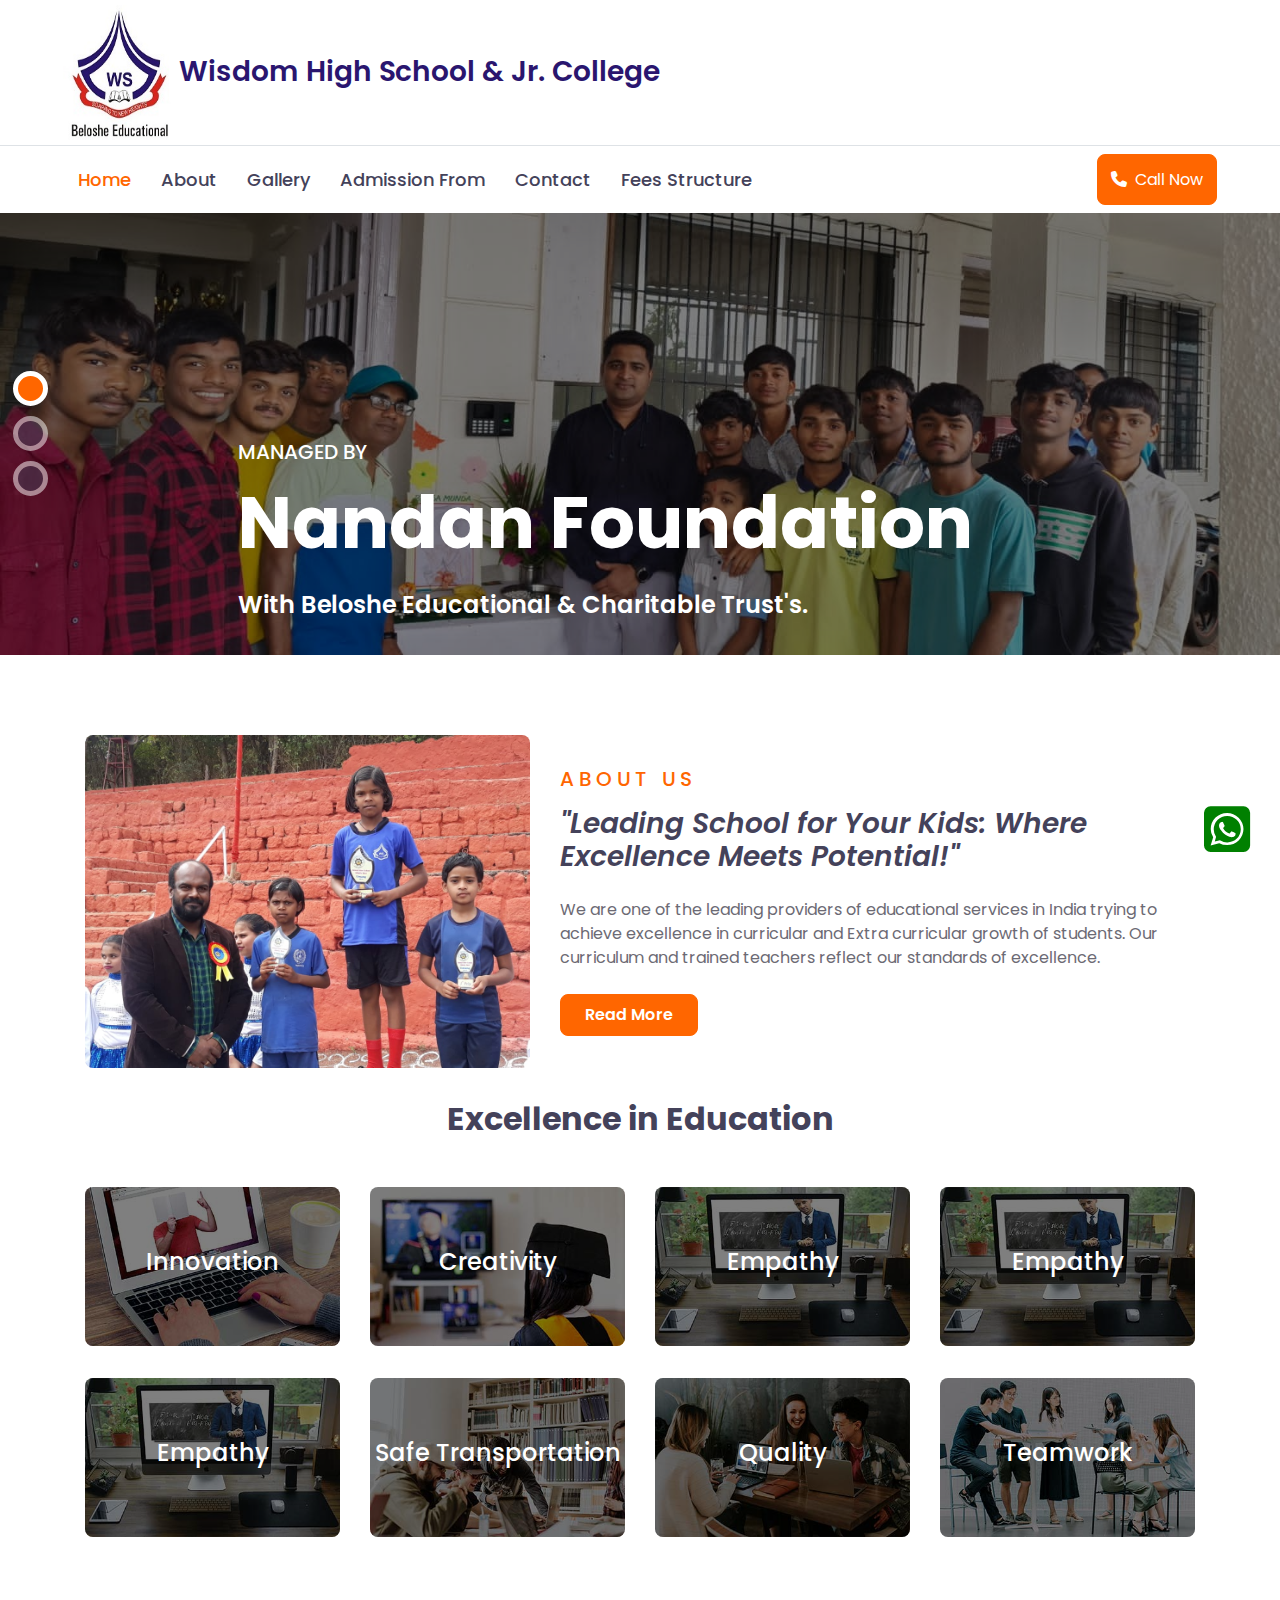
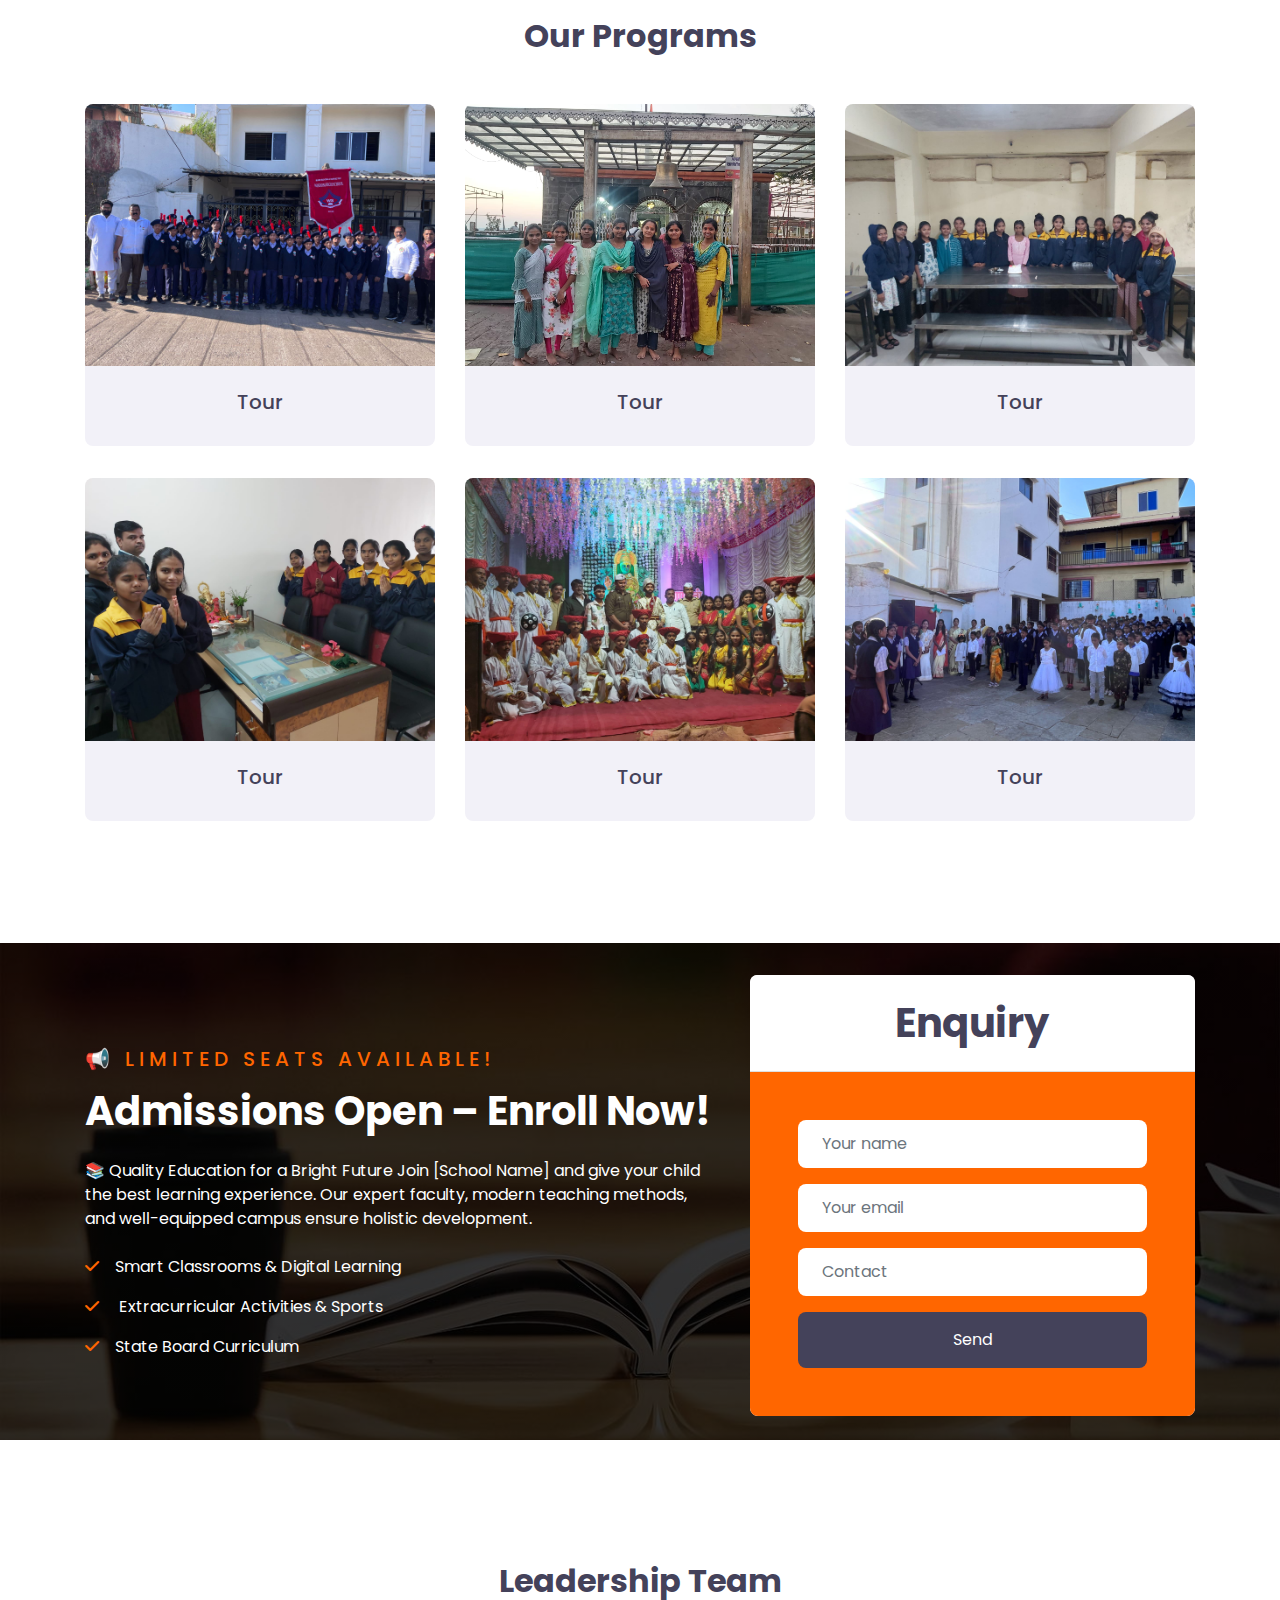
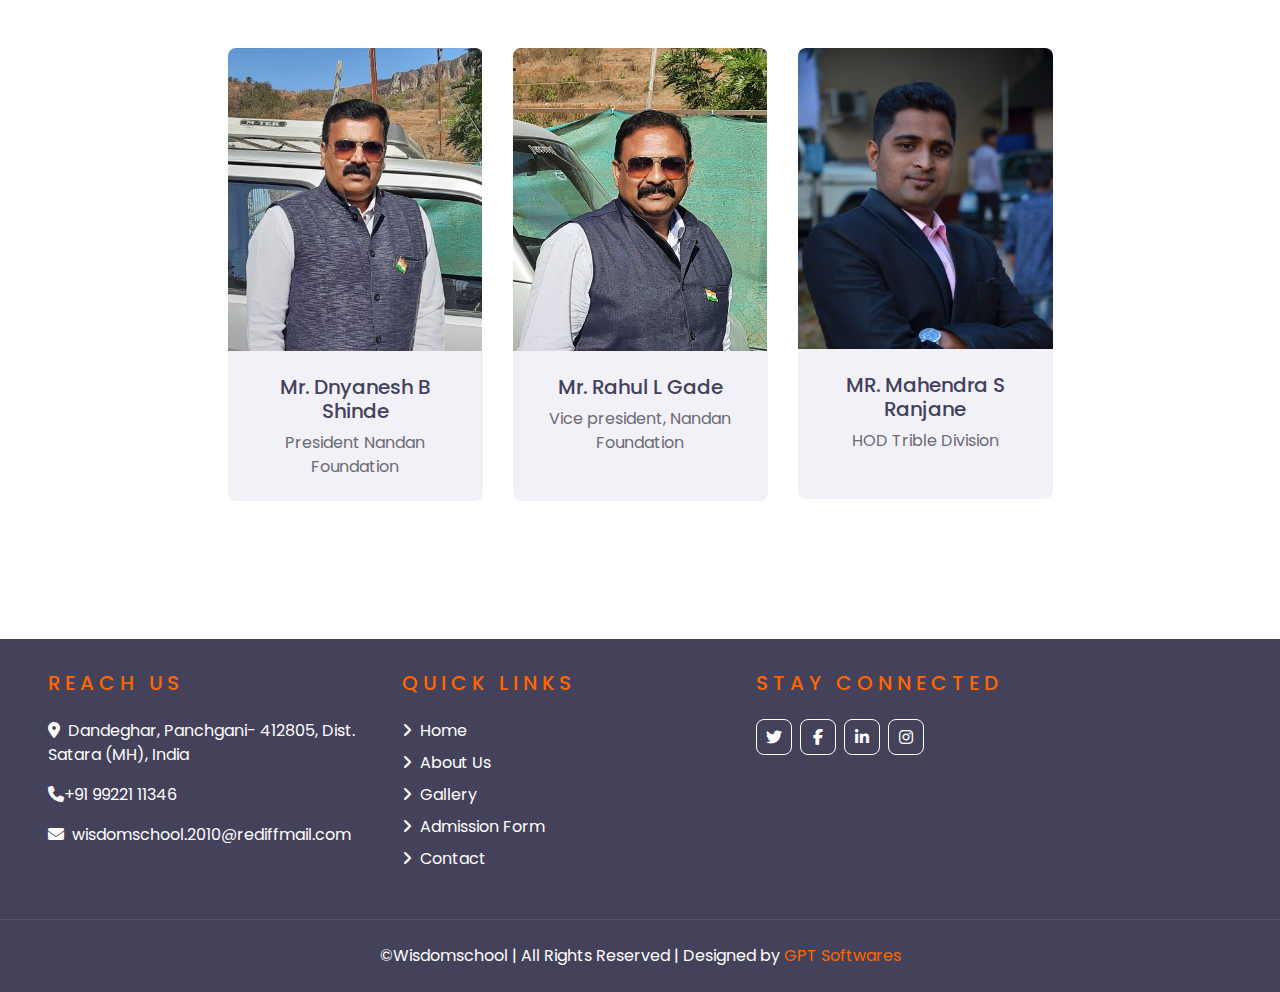
==== index.html @ 5eb746d6 "fees page added" ====
<!DOCTYPE html>
<html lang="en">
  <head>
    <meta charset="utf-8" />
    <title>Wisdom Highschool & junior College</title>
    <meta content="width=device-width, initial-scale=1.0" name="viewport" />

    <!-- Favicon -->
    <link href="img/favicon.ico" rel="icon" />

    <!-- Google Web Fonts -->
    <link rel="preconnect" href="https://fonts.gstatic.com" />
    <link
      href="https://fonts.googleapis.com/css2?family=Poppins:wght@400;500;600;700&display=swap"
      rel="stylesheet"
    />

    <!-- Font Awesome -->
    <link
      href="https://cdnjs.cloudflare.com/ajax/libs/font-awesome/5.10.0/css/all.min.css"
      rel="stylesheet"
    />

    <!-- font awesome icons -->

    <link
      rel="stylesheet"
      href="https://cdn.jsdelivr.net/npm/bootstrap-icons/font/bootstrap-icons.css"
    />

    <!-- Libraries Stylesheet -->
    <link href="lib/owlcarousel/assets/owl.carousel.min.css" rel="stylesheet" />

    <!-- Customized Bootstrap Stylesheet -->
    <link href="css/style.css" rel="stylesheet" />
    <style>
      @media (max-width: 800px) {
        .mob-logo-span {
          display: none !important;
        }
      }
      .desktop-logo-span {
        display: inline-block;
      }

      .desktop-logo-span .mob-logo-span {
        position: relative;
        top: 6px;
      }

      .logo-img {
        height: 135px;
      }

      @media (max-width: 600px) {
        .logo-img {
          height: 110px;
        }
      }
    </style>
  </head>

  <body>
    <!-- Topbar Start -->
    <div class="container-fluid d-none d-lg-block">
      <div class="row align-items-center px-xl-5">
        <div class="col-lg-3">
          <a
            href=""
            class="navbar-brand font-weight-bold text-secondary logo"
            style="font-size: 30px"
          >
            <img
              src="img/img/0.jpg"
              class="img-responsive logo-img"
              style="padding: 0px 7px 2px -9px; width: 100%; max-width: 110px"
            />
            <h3 style="color: #2a166f" class="desktop-logo-span">
              Wisdom High School & Jr. College
            </h3>
          </a>
        </div>
      </div>
    </div>
    <!-- Topbar End -->

    <!-- Navbar Start -->
    <div class="container-fluid">
      <div class="row border-top px-xl-5">
        <div class="col-lg-9">
          <nav
            class="navbar navbar-expand-lg bg-light navbar-light py-3 py-lg-0 px-0"
          >
            <a href="#" class="text-decoration-none d-block d-lg-none">
              <img src="img/img/0.jpg" alt="logo" class="logo-img" />
              <h3
                style="color: #2a166f; display: inline-block"
                class="mob-logo-span"
              >
                Wisdom High School & Jr. College
              </h3>
            </a>

            <button
              type="button"
              class="navbar-toggler"
              data-toggle="collapse"
              data-target="#navbarCollapse"
            >
              <span class="navbar-toggler-icon"></span>
            </button>
            <div
              class="collapse navbar-collapse justify-content-between"
              id="navbarCollapse"
            >
              <div class="navbar-nav py-0">
                <a href="index.html" class="nav-item nav-link active">Home</a>
                <a href="about.html" class="nav-item nav-link">About</a>
                <a href="gallery.html" class="nav-item nav-link">Gallery</a>
                <a href="#" class="nav-item nav-link">Admission From</a>

                <!-- <a href="#Testimonial" class="nav-item nav-link">Testimonial</a> -->

                <a href="contact.html" class="nav-item nav-link">Contact</a>
                <a href="fees.html" class="nav-item nav-link">Fees Structure</a>
              </div>
              <a
                style="padding: 0.8rem !important"
                class="btn btn-primary py-2 px-4 ml-auto d-none d-lg-block"
                href="tel:+919922111346"
              >
                <i class="fa fa-phone mr-2"></i>Call Now
              </a>
            </div>
          </nav>
        </div>
      </div>
    </div>
    <!-- Navbar End -->

    <!-- Carousel Start -->
    <div class="container-fluid p-0 pb-5 mb-5">
      <div
        id="header-carousel"
        class="carousel slide carousel-fade"
        data-ride="carousel"
      >
        <ol class="carousel-indicators">
          <li
            data-target="#header-carousel"
            data-slide-to="0"
            class="active"
          ></li>
          <li data-target="#header-carousel" data-slide-to="1"></li>
          <li data-target="#header-carousel" data-slide-to="2"></li>
        </ol>
        <div class="carousel-inner">
          <div class="carousel-item active" style="min-height: 300px">
            <img
              class="position-relative w-100"
              src="img/new/slider1.jpeg"
              style="min-height: 300px; object-fit: cover"
            />
            <div
              class="carousel-caption d-flex align-items-center justify-content-center"
            >
              <div
                class="p-5"
                style="
                  width: 100%;
                  max-width: 900px;
                  width: 100%;
                  max-width: 900px;
                  top: 100px;
                  position: relative;
                "
              >
                <h5 class="text-white text-uppercase mb-md-3">Managed by</h5>
                <h1 class="display-3 text-white mb-md-4">Nandan Foundation</h1>
                <h4 style="color: white">
                  With Beloshe Educational & Charitable Trust's.
                </h4>
                <!-- <a href="" class="btn btn-primary py-md-2 px-md-4 font-weight-semi-bold mt-2">Learn More</a> -->
              </div>
            </div>
          </div>
          <div class="carousel-item" style="min-height: 300px">
            <img
              class="position-relative w-100"
              src="img/new/1.jpeg"
              style="min-height: 300px; object-fit: cover"
            />
            <div
              class="carousel-caption d-flex align-items-center justify-content-center"
            >
              <div
                class="p-5"
                style="
                  width: 100%;
                  max-width: 900px;
                  top: 100px;
                  position: relative;
                "
              >
                <h5 class="text-white text-uppercase mb-md-3">Managed by</h5>
                <h1 class="display-3 text-white mb-md-4">Nandan Foundation</h1>
                <h4 style="color: white">
                  With Beloshe Educational & Charitable Trust's.
                </h4>
                <!-- <a href="" class="btn btn-primary py-md-2 px-md-4 font-weight-semi-bold mt-2">Learn More</a> -->
              </div>
            </div>
          </div>
          <div class="carousel-item" style="min-height: 300px">
            <img
              class="position-relative w-100"
              src="img/new/7.jpeg"
              style="min-height: 300px; object-fit: cover"
            />
            <div
              class="carousel-caption d-flex align-items-center justify-content-center"
            >
              <div
                class="p-5"
                style="
                  width: 100%;
                  max-width: 900px;
                  top: 100px;
                  position: relative;
                "
              >
                <h5 class="text-white text-uppercase mb-md-3">Managed by</h5>
                <h1 class="display-3 text-white mb-md-4">Nandan Foundation</h1>
                <h4 style="color: white">
                  With Beloshe Educational & Charitable Trust's.
                </h4>
                <!-- <a href="" class="btn btn-primary py-md-2 px-md-4 font-weight-semi-bold mt-2">Learn More</a> -->
              </div>
            </div>
          </div>
        </div>
      </div>
    </div>
    <!-- Carousel End -->

    <!-- About Start -->
    <div class="container-fluid py-5">
      <div class="container py-5">
        <div class="row align-items-center">
          <div class="col-lg-5">
            <img
              class="img-fluid rounded mb-4 mb-lg-0"
              src="img/img/Gallery/4.jpeg"
              alt=""
            />
          </div>
          <div class="col-lg-7">
            <div class="text-left mb-4">
              <h5
                class="text-primary text-uppercase mb-3"
                style="letter-spacing: 5px"
              >
                About Us
              </h5>
              <h3 class="font-italic">
                "Leading School for Your Kids: Where Excellence Meets
                Potential!"
              </h3>
            </div>
            <p>
              We are one of the leading providers of educational services in
              India trying to achieve excellence in curricular and Extra
              curricular growth of students. Our curriculum and trained teachers
              reflect our standards of excellence.
            </p>
            <a
              href="about.html"
              class="btn btn-primary py-md-2 px-md-4 font-weight-semi-bold mt-2"
              >Read More</a
            >
          </div>
        </div>
      </div>
    </div>
    <!-- About End -->

    <!-- Category Start -->
    <div class="container-fluid py-5">
      <div class="container pt-5 pb-3">
        <div class="text-center mb-5">
          <!-- <h5
            class="text-primary text-uppercase mb-3"
            style="letter-spacing: 5px"
          >
            Subjects
          </h5> -->
          <h2>Excellence in Education</h2>
        </div>
        <div class="row">
          <div class="col-lg-3 col-md-6 mb-4">
            <div
              class="cat-item position-relative overflow-hidden rounded mb-2"
            >
              <img class="img-fluid" src="img/cat-1.jpg" alt="" />
              <a class="cat-overlay text-white text-decoration-none" href="">
                <h4 class="text-white font-weight-medium">Innovation</h4>
                <!-- <span>100 Courses</span> -->
              </a>
            </div>
          </div>
          <div class="col-lg-3 col-md-6 mb-4">
            <div
              class="cat-item position-relative overflow-hidden rounded mb-2"
            >
              <img class="img-fluid" src="img/cat-2.jpg" alt="" />
              <a class="cat-overlay text-white text-decoration-none" href="">
                <h4 class="text-white font-weight-medium">Creativity</h4>
                <!-- <span>100 Courses</span> -->
              </a>
            </div>
          </div>
          <div class="col-lg-3 col-md-6 mb-4">
            <div
              class="cat-item position-relative overflow-hidden rounded mb-2"
            >
              <img class="img-fluid" src="img/cat-3.jpg" alt="" />
              <a class="cat-overlay text-white text-decoration-none" href="">
                <h4 class="text-white font-weight-medium">Empathy</h4>
                <!-- <span>100 Courses</span> -->
              </a>
            </div>
          </div>
          <div class="col-lg-3 col-md-6 mb-4">
            <div
              class="cat-item position-relative overflow-hidden rounded mb-2"
            >
              <img class="img-fluid" src="img/cat-3.jpg" alt="" />
              <a class="cat-overlay text-white text-decoration-none" href="">
                <h4 class="text-white font-weight-medium">Empathy</h4>
                <!-- <span>100 Courses</span> -->
              </a>
            </div>
          </div>
          <div class="col-lg-3 col-md-6 mb-4">
            <div
              class="cat-item position-relative overflow-hidden rounded mb-2"
            >
              <img class="img-fluid" src="img/cat-3.jpg" alt="" />
              <a class="cat-overlay text-white text-decoration-none" href="">
                <h4 class="text-white font-weight-medium">Empathy</h4>
                <!-- <span>100 Courses</span> -->
              </a>
            </div>
          </div>
          <div class="col-lg-3 col-md-6 mb-4">
            <div
              class="cat-item position-relative overflow-hidden rounded mb-2"
            >
              <img class="img-fluid" src="img/cat-4.jpg" alt="" />
              <a class="cat-overlay text-white text-decoration-none" href="">
                <h4 class="text-white font-weight-medium">
                  Safe Transportation
                </h4>
                <!-- <span>100 Courses</span> -->
              </a>
            </div>
          </div>
          <div class="col-lg-3 col-md-6 mb-4">
            <div
              class="cat-item position-relative overflow-hidden rounded mb-2"
            >
              <img class="img-fluid" src="img/cat-5.jpg" alt="" />
              <a class="cat-overlay text-white text-decoration-none" href="">
                <h4 class="text-white font-weight-medium">Quality</h4>
                <!-- <span>100 Courses</span> -->
              </a>
            </div>
          </div>
          <div class="col-lg-3 col-md-6 mb-4">
            <div
              class="cat-item position-relative overflow-hidden rounded mb-2"
            >
              <img class="img-fluid" src="img/cat-6.jpg" alt="" />
              <a class="cat-overlay text-white text-decoration-none" href="">
                <h4 class="text-white font-weight-medium">Teamwork</h4>
                <!-- <span>100 Courses</span> -->
              </a>
            </div>
          </div>
        </div>
      </div>
    </div>
    <!-- Category Start -->

    <!-- Programs Start -->
    <div class="container-fluid py-5">
      <div class="container py-5">
        <div class="text-center mb-5">
          <h2>Our Programs</h2>
        </div>
        <div class="row">
          <div class="col-lg-4 col-md-6 mb-4">
            <div class="rounded overflow-hidden mb-2">
              <img class="img-fluid" src="img/new/8.jpeg" alt="" />
              <div class="bg-secondary p-4">
                <h5 class="text-center">Tour</h5>
              </div>
            </div>
          </div>
          <div class="col-lg-4 col-md-6 mb-4">
            <div class="rounded overflow-hidden mb-2">
              <img class="img-fluid" src="img/new/9.jpeg" alt="" />
              <div class="bg-secondary p-4">
                <h5 class="text-center">Tour</h5>
              </div>
            </div>
          </div>

          <div class="col-lg-4 col-md-6 mb-4">
            <div class="rounded overflow-hidden mb-2">
              <img class="img-fluid" src="img/new/2.jpeg" alt="" />
              <div class="bg-secondary p-4">
                <h5 class="text-center">Tour</h5>
                <div>
                  <div class="d-flex justify-content-between"></div>
                </div>
              </div>
            </div>
          </div>

          <div class="col-lg-4 col-md-6 mb-4">
            <div class="rounded overflow-hidden mb-2">
              <img class="img-fluid" src="img/new/4.jpeg" alt="" />
              <div class="bg-secondary p-4">
                <h5 class="text-center">Tour</h5>
              </div>
            </div>
          </div>
          <div class="col-lg-4 col-md-6 mb-4">
            <div class="rounded overflow-hidden mb-2">
              <img class="img-fluid" src="img/new/5.jpeg" alt="" />
              <div class="bg-secondary p-4">
                <h5 class="text-center">Tour</h5>
              </div>
            </div>
          </div>
          <div class="col-lg-4 col-md-6 mb-4">
            <div class="rounded overflow-hidden mb-2">
              <img class="img-fluid" src="img/new/6.jpeg" alt="" />
              <div class="bg-secondary p-4">
                <h5 class="text-center">Tour</h5>
              </div>
            </div>
          </div>
        </div>
      </div>
    </div>
    <!-- programs End -->

    <!-- Registration Start -->
    <div class="container-fluid bg-registration py-5" style="margin: 90px 0">
      <div class="container py-5">
        <div class="row align-items-center">
          <div class="col-lg-7 mb-5 mb-lg-0">
            <div class="mb-4">
              <h5
                class="text-primary text-uppercase mb-3"
                style="letter-spacing: 5px"
              >
                📢 Limited Seats Available!
              </h5>
              <h1 class="text-white">Admissions Open – Enroll Now!</h1>
            </div>
            <p class="text-white">
              📚 Quality Education for a Bright Future Join [School Name] and
              give your child the best learning experience. Our expert faculty,
              modern teaching methods, and well-equipped campus ensure holistic
              development.
            </p>
            <ul class="list-inline text-white m-0">
              <li class="py-2">
                <i class="fa fa-check text-primary mr-3"></i>Smart Classrooms &
                Digital Learning
              </li>
              <li class="py-2">
                <i class="fa fa-check text-primary mr-3"></i> Extracurricular
                Activities & Sports
              </li>
              <li class="py-2">
                <i class="fa fa-check text-primary mr-3"></i>State Board
                Curriculum
              </li>
            </ul>
          </div>
          <div class="col-lg-5">
            <div class="card border-0 mb-4">
              <div class="card-header bg-light text-center p-4">
                <h1 class="m-0">Enquiry</h1>
              </div>
              <div class="card-body rounded-bottom bg-primary p-5">
                <form>
                  <div class="form-group">
                    <input
                      type="text"
                      class="form-control border-0 p-4"
                      placeholder="Your name"
                      required="required"
                    />
                  </div>
                  <div class="form-group">
                    <input
                      type="email"
                      class="form-control border-0 p-4"
                      placeholder="Your email"
                      required="required"
                    />
                  </div>
                  <div class="form-group">
                    <input
                      class="form-control border-0 p-4"
                      type="tel"
                      name="mobile"
                      pattern="[0-9]{10}"
                      placeholder="Contact"
                      inputmode="numeric"
                      maxlength="10"
                      required
                    />
                  </div>

                  <div>
                    <button
                      class="btn btn-dark btn-block border-0 py-3"
                      type="submit"
                    >
                      Send
                    </button>
                  </div>
                </form>
              </div>
            </div>
          </div>
        </div>
      </div>
    </div>
    <!-- Registration End -->

    <!-- Team Start -->
    <div class="container-fluid py-5">
      <div class="container pt-5 pb-3">
        <div class="text-center mb-5">
          <!-- <h5
            class="text-primary text-uppercase mb-3"
            style="letter-spacing: 5px"
          >
            Teachers
          </h5> -->
          <h2>Leadership Team</h2>
        </div>
        <div class="row justify-content-center">
          <div class="col-md-4 col-lg-3 text-center team mb-4">
            <div class="team-item rounded overflow-hidden mb-2">
              <div class="team-img position-relative">
                <img class="img-fluid" src="img/img/t1.jpeg" alt="" />
              </div>
              <div class="bg-secondary p-4" style="height: 150px;">
                <h5>Mr. Dnyanesh B Shinde</h5>
                <p class="m-0">President Nandan Foundation</p>
              </div>
            </div>
          </div>
          <div class="col-md-4 col-lg-3 text-center team mb-4">
            <div class="team-item rounded overflow-hidden mb-2">
              <div class="team-img position-relative">
                <img class="img-fluid" src="img/img/t2.jpeg" alt="" />
              </div>
              <div class="bg-secondary p-4" style="height: 150px;">
                <h5>Mr. Rahul L Gade</h5>
                <p class="m-0">Vice president, Nandan Foundation</p>
              </div>
            </div>
          </div>
          <div class="col-md-4 col-lg-3 text-center team mb-4">
            <div class="team-item rounded overflow-hidden mb-2">
              <div class="team-img position-relative">
                <img class="img-fluid" src="img/img/t3.jpeg" alt="" />
              </div>
              <div class="bg-secondary p-4" style="height: 150px;">
                <h5>MR. Mahendra S Ranjane</h5>
                <p class="m-0">HOD Trible Division</p>
              </div>
            </div>
          </div>
        </div>
      </div>
    </div>

    <!-- Team End -->

    <!-- Testimonial Start -->
    <!-- <div id="Testimonial" class="container-fluid py-5">
      <div class="container py-5">
        <div class="text-center mb-5">
          <h5
            class="text-primary text-uppercase mb-3"
            style="letter-spacing: 5px"
          >
            Testimonial
          </h5>
          <h1>What Say Our Students</h1>
        </div>
        <div class="row justify-content-center">
          <div class="col-lg-8">
            <div class="owl-carousel testimonial-carousel">
              <div class="text-center">
                <i class="fa fa-3x fa-quote-left text-primary mb-4"></i>
                <h4 class="font-weight-normal mb-4">
                  Dolor eirmod diam stet kasd sed. Aliqu rebum est eos. Rebum
                  elitr dolore et eos labore, stet justo sed est sed. Diam sed
                  sed dolor stet amet eirmod eos labore diam
                </h4>
                <img
                  class="img-fluid mx-auto mb-3"
                  src="img/testimonial-1.jpg"
                  alt=""
                />
                <h5 class="m-0">Client Name</h5>
                <span>Profession</span>
              </div>
              <div class="text-center">
                <i class="fa fa-3x fa-quote-left text-primary mb-4"></i>
                <h4 class="font-weight-normal mb-4">
                  Dolor eirmod diam stet kasd sed. Aliqu rebum est eos. Rebum
                  elitr dolore et eos labore, stet justo sed est sed. Diam sed
                  sed dolor stet amet eirmod eos labore diam
                </h4>
                <img
                  class="img-fluid mx-auto mb-3"
                  src="img/testimonial-2.jpg"
                  alt=""
                />
                <h5 class="m-0">Client Name</h5>
                <span>Profession</span>
              </div>
              <div class="text-center">
                <i class="fa fa-3x fa-quote-left text-primary mb-4"></i>
                <h4 class="font-weight-normal mb-4">
                  Dolor eirmod diam stet kasd sed. Aliqu rebum est eos. Rebum
                  elitr dolore et eos labore, stet justo sed est sed. Diam sed
                  sed dolor stet amet eirmod eos labore diam
                </h4>
                <img
                  class="img-fluid mx-auto mb-3"
                  src="img/testimonial-3.jpg"
                  alt=""
                />
                <h5 class="m-0">Client Name</h5>
                <span>Profession</span>
              </div>
            </div>
          </div>
        </div>
      </div>
    </div> -->
    <!-- Testimonial End -->

    <!-- Blog Start -->
    <!-- <div class="container-fluid py-5">
      <div class="container pt-5 pb-3">
        <div class="text-center mb-5">
          <h5
            class="text-primary text-uppercase mb-3"
            style="letter-spacing: 5px"
          ></h5>
          <h2>Our Programs</h2>
        </div>
        <div class="row pb-3">
          <div class="col-lg-4 mb-4">
            <div
              class="blog-item position-relative overflow-hidden rounded mb-2"
            >
              <img class="img-fluid" src="img/blog-1.jpg" alt="" />
              <a class="blog-overlay text-decoration-none" href="">
                <h5 class="text-white mb-3">
                  Lorem elitr magna stet eirmod labore amet labore clita at ut
                  clita
                </h5>
              </a>
            </div>
          </div>
          <div class="col-lg-4 mb-4">
            <div
              class="blog-item position-relative overflow-hidden rounded mb-2"
            >
              <img class="img-fluid" src="img/blog-2.jpg" alt="" />
              <a class="blog-overlay text-decoration-none" href="">
                <h5 class="text-white mb-3">
                  Lorem elitr magna stet eirmod labore amet labore clita at ut
                  clita
                </h5>
              </a>
            </div>
          </div>
          <div class="col-lg-4 mb-4">
            <div
              class="blog-item position-relative overflow-hidden rounded mb-2"
            >
              <img class="img-fluid" src="img/blog-3.jpg" alt="" />
              <a class="blog-overlay text-decoration-none" href="">
                <h5 class="text-white mb-3">
                  Lorem elitr magna stet eirmod labore amet labore clita at ut
                  clita
                </h5>
              </a>
            </div>
          </div>
        </div>
      </div>
    </div> -->
    <!-- Blog End -->

    <!-- Footer Start -->
    <div
      class="container-fluid bg-dark text-white py-5 px-sm-3 px-lg-5"
      style="margin-top: 90px"
    >
      <div class="row pt-5">
        <div class="col-lg-7 col-md-12">
          <div class="row">
            <div class="col-md-6 mb-5">
              <h5
                class="text-primary text-uppercase mb-4"
                style="letter-spacing: 5px"
              >
                Reach US
              </h5>
              <p>
                <a
                  href="https://maps.app.goo.gl/YyEfSyDaCDe1rnVg7"
                  style="text-decoration: none !important ; color: white"
                >
                  <i class="fa fa-map-marker-alt mr-2"></i>Dandeghar, Panchgani-
                  412805, Dist. Satara (MH), India</a
                >
              </p>

              <p>
                <a
                  href="tel:+919922111346"
                  style="text-decoration: none !important ; color: white"
                  ><i class="fa fa-phone"></i>+91 99221 11346</a
                >
              </p>
              <p>
                <a
                  href="mailto:wisdomschool.2010@rediffmail.com"
                  style="text-decoration: none !important ; color: white"
                >
                  <i class="fa fa-envelope mr-2"></i
                  >wisdomschool.2010@rediffmail.com
                </a>
              </p>
            </div>
            <div class="col-md-6 mb-5">
              <h5
                class="text-primary text-uppercase mb-4"
                style="letter-spacing: 5px"
              >
                Quick links
              </h5>
              <div class="d-flex flex-column justify-content-start">
                <a class="text-white mb-2" href="#"
                  ><i class="fa fa-angle-right mr-2"></i>Home</a
                >
                <a class="text-white mb-2" href="#"
                  ><i class="fa fa-angle-right mr-2"></i>About Us</a
                >
                <a class="text-white mb-2" href="#"
                  ><i class="fa fa-angle-right mr-2"></i>Gallery
                </a>
                <a class="text-white mb-2" href="#"
                  ><i class="fa fa-angle-right mr-2"></i>Admission Form</a
                >
                <!-- <a class="text-white mb-2" href="#"
                  ><i class="fa fa-angle-right mr-2"></i>Testimonial
                </a> -->
                <a class="text-white" href="#"
                  ><i class="fa fa-angle-right mr-2"></i>Contact</a
                >
              </div>
            </div>
          </div>
        </div>

        <div class="col-lg-5 col-md-12 mb-5">
          <h5
            class="text-primary text-uppercase mb-4"
            style="letter-spacing: 5px"
          >
            Stay Connected
          </h5>
          <div class="d-flex justify-content-start mt-4">
            <a class="btn btn-outline-light btn-square mr-2" href="#"
              ><i class="fab fa-twitter"></i
            ></a>
            <a class="btn btn-outline-light btn-square mr-2" href="#"
              ><i class="fab fa-facebook-f"></i
            ></a>
            <a class="btn btn-outline-light btn-square mr-2" href="#"
              ><i class="fab fa-linkedin-in"></i
            ></a>
            <a class="btn btn-outline-light btn-square" href="#"
              ><i class="fab fa-instagram"></i
            ></a>
          </div>
        </div>
      </div>
    </div>
    <div
      class="container-fluid bg-dark text-white border-top py-4 px-sm-3 px-md-5"
      style="
        border-color: rgba(256, 256, 256, 0.1) !important ;
        justify-content: center;
      "
    >
      <div class="row" style="text-align: center">
        <div class="col-lg-12 text-center text-md-left mb-3 mb-md-0">
          <p class="m-0 text-white text-center">
            &copy;<span>Wisdomschool </span>| All Rights Reserved | Designed by
            <a href="https://www.gptsoftwares.in">GPT Softwares</a>
          </p>
        </div>
      </div>
    </div>
    <!-- Footer End -->

    <!-- Back to Top -->
    <a href="#" class="btn btn-lg btn-primary btn-lg-square back-to-top"
      ><i class="fa fa-angle-double-up"></i
    ></a>

    <a
      href="#"
      class="whatsapp"
      style="
        color: green !important;
        font-size: 3.3rem;
        z-index: 1000 !important;
      "
    >
      <i class="fa-brands fa-square-whatsapp"></i>
    </a>

    <!-- font awesome cdn -->
    <script src="https://cdn.jsdelivr.net/npm/bootstrap@5.3.0/dist/js/bootstrap.bundle.min.js"></script>

    <!-- font awesome cdn -->

    <link
      rel="stylesheet"
      href="https://cdnjs.cloudflare.com/ajax/libs/font-awesome/6.7.2/css/all.min.css"
      integrity="sha512-Evv84Mr4kqVGRNSgIGL/F/aIDqQb7xQ2vcrdIwxfjThSH8CSR7PBEakCr51Ck+w+/U6swU2Im1vVX0SVk9ABhg=="
      crossorigin="anonymous"
      referrerpolicy="no-referrer"
    />

    <!-- JavaScript Libraries -->
    <script src="https://code.jquery.com/jquery-3.4.1.min.js"></script>
    <script src="https://stackpath.bootstrapcdn.com/bootstrap/4.4.1/js/bootstrap.bundle.min.js"></script>
    <script src="lib/easing/easing.min.js"></script>
    <script src="lib/owlcarousel/owl.carousel.min.js"></script>

    <!-- Contact Javascript File -->
    <script src="mail/jqBootstrapValidation.min.js"></script>
    <script src="mail/contact.js"></script>

    <!-- Template Javascript -->
    <script src="js/main.js"></script>

    <!-- input form enquiry -->
    <script>
      document
        .querySelector('input[name="mobile"]')
        .addEventListener("input", function (e) {
          this.value = this.value.replace(/\D/, ""); // Removes non-numeric characters
        });
    </script>
  </body>
</html>
---- css/style.css ----
/******* Bootstrap Theming ********/
/*!
 * Bootstrap v4.5.3 (https://getbootstrap.com/)
 * Copyright 2011-2020 The Bootstrap Authors
 * Copyright 2011-2020 Twitter, Inc.
 * Licensed under MIT (https://github.com/twbs/bootstrap/blob/main/LICENSE)
 */
:root {
  --blue: #007bff;
  --indigo: #6610f2;
  --purple: #6f42c1;
  --pink: #e83e8c;
  --red: #dc3545;
  --orange: #fd7e14;
  --yellow: #ffc107;
  --green: #28a745;
  --teal: #20c997;
  --cyan: #17a2b8;
  --white: #fff;
  --gray: #6c757d;
  --gray-dark: #343a40;
  --primary: #FF6600;
  --secondary: #F2F1F8;
  --success: #28a745;
  --info: #17a2b8;
  --warning: #ffc107;
  --danger: #dc3545;
  --light: #FFFFFF;
  --dark: #44425A;
  --breakpoint-xs: 0;
  --breakpoint-sm: 576px;
  --breakpoint-md: 768px;
  --breakpoint-lg: 992px;
  --breakpoint-xl: 1200px;
  --font-family-sans-serif: "Poppins", sans-serif;
  --font-family-monospace: SFMono-Regular, Menlo, Monaco, Consolas, "Liberation Mono", "Courier New", monospace;
}

*,
*::before,
*::after {
  box-sizing: border-box;
}

html {
  font-family: sans-serif;
  line-height: 1.15;
  -webkit-text-size-adjust: 100%;
  -webkit-tap-highlight-color: rgba(0, 0, 0, 0);
}

article, aside, figcaption, figure, footer, header, hgroup, main, nav, section {
  display: block;
}

body {
  margin: 0;
  font-family: "Poppins", sans-serif;
  font-size: 1rem;
  font-weight: 400;
  line-height: 1.5;
  color: #6C6A74;
  text-align: left;
  background-color: #fff;
}

[tabindex="-1"]:focus:not(:focus-visible) {
  outline: 0 !important;
}

hr {
  box-sizing: content-box;
  height: 0;
  overflow: visible;
}

h1, h2, h3, h4, h5, h6 {
  margin-top: 0;
  margin-bottom: 0.5rem;
}

p {
  margin-top: 0;
  margin-bottom: 1rem;
}

abbr[title],
abbr[data-original-title] {
  text-decoration: underline;
  text-decoration: underline dotted;
  cursor: help;
  border-bottom: 0;
  text-decoration-skip-ink: none;
}

address {
  margin-bottom: 1rem;
  font-style: normal;
  line-height: inherit;
}

ol,
ul,
dl {
  margin-top: 0;
  margin-bottom: 1rem;
}

ol ol,
ul ul,
ol ul,
ul ol {
  margin-bottom: 0;
}

dt {
  font-weight: 700;
}

dd {
  margin-bottom: .5rem;
  margin-left: 0;
}

blockquote {
  margin: 0 0 1rem;
}

b,
strong {
  font-weight: bolder;
}

small {
  font-size: 80%;
}

sub,
sup {
  position: relative;
  font-size: 75%;
  line-height: 0;
  vertical-align: baseline;
}

sub {
  bottom: -.25em;
}

sup {
  top: -.5em;
}

a {
  color: #FF6600;
  text-decoration: none;
  background-color: transparent;
}

a:hover {
  color: #b34700;
  text-decoration: underline;
}

a:not([href]):not([class]) {
  color: inherit;
  text-decoration: none;
}

a:not([href]):not([class]):hover {
  color: inherit;
  text-decoration: none;
}

pre,
code,
kbd,
samp {
  font-family: SFMono-Regular, Menlo, Monaco, Consolas, "Liberation Mono", "Courier New", monospace;
  font-size: 1em;
}

pre {
  margin-top: 0;
  margin-bottom: 1rem;
  overflow: auto;
  -ms-overflow-style: scrollbar;
}

figure {
  margin: 0 0 1rem;
}

img {
  vertical-align: middle;
  border-style: none;
}

svg {
  overflow: hidden;
  vertical-align: middle;
}

table {
  border-collapse: collapse;
}

caption {
  padding-top: 0.75rem;
  padding-bottom: 0.75rem;
  color: #6c757d;
  text-align: left;
  caption-side: bottom;
}

th {
  text-align: inherit;
  text-align: -webkit-match-parent;
}

label {
  display: inline-block;
  margin-bottom: 0.5rem;
}

button {
  border-radius: 0;
}

button:focus {
  outline: 1px dotted;
  outline: 5px auto -webkit-focus-ring-color;
}

input,
button,
select,
optgroup,
textarea {
  margin: 0;
  font-family: inherit;
  font-size: inherit;
  line-height: inherit;
}

button,
input {
  overflow: visible;
}

button,
select {
  text-transform: none;
}

[role="button"] {
  cursor: pointer;
}

select {
  word-wrap: normal;
}

button,
[type="button"],
[type="reset"],
[type="submit"] {
  -webkit-appearance: button;
}

button:not(:disabled),
[type="button"]:not(:disabled),
[type="reset"]:not(:disabled),
[type="submit"]:not(:disabled) {
  cursor: pointer;
}

button::-moz-focus-inner,
[type="button"]::-moz-focus-inner,
[type="reset"]::-moz-focus-inner,
[type="submit"]::-moz-focus-inner {
  padding: 0;
  border-style: none;
}

input[type="radio"],
input[type="checkbox"] {
  box-sizing: border-box;
  padding: 0;
}

textarea {
  overflow: auto;
  resize: vertical;
}

fieldset {
  min-width: 0;
  padding: 0;
  margin: 0;
  border: 0;
}

legend {
  display: block;
  width: 100%;
  max-width: 100%;
  padding: 0;
  margin-bottom: .5rem;
  font-size: 1.5rem;
  line-height: inherit;
  color: inherit;
  white-space: normal;
}

@media (max-width: 1200px) {
  legend {
    font-size: calc(1.275rem + 0.3vw) ;
  }
}

progress {
  vertical-align: baseline;
}

[type="number"]::-webkit-inner-spin-button,
[type="number"]::-webkit-outer-spin-button {
  height: auto;
}

[type="search"] {
  outline-offset: -2px;
  -webkit-appearance: none;
}

[type="search"]::-webkit-search-decoration {
  -webkit-appearance: none;
}

::-webkit-file-upload-button {
  font: inherit;
  -webkit-appearance: button;
}

output {
  display: inline-block;
}

summary {
  display: list-item;
  cursor: pointer;
}

template {
  display: none;
}

[hidden] {
  display: none !important;
}

h1, h2, h3, h4, h5, h6,
.h1, .h2, .h3, .h4, .h5, .h6 {
  margin-bottom: 0.5rem;
  font-weight: 500;
  line-height: 1.2;
  color: #44425A;
}

h1, .h1 {
  font-size: 2.5rem;
}

@media (max-width: 1200px) {
  h1, .h1 {
    font-size: calc(1.375rem + 1.5vw) ;
  }
}

h2, .h2 {
  font-size: 2rem;
}

@media (max-width: 1200px) {
  h2, .h2 {
    font-size: calc(1.325rem + 0.9vw) ;
  }
}

h3, .h3 {
  font-size: 1.75rem;
}

@media (max-width: 1200px) {
  h3, .h3 {
    font-size: calc(1.3rem + 0.6vw) ;
  }
}

h4, .h4 {
  font-size: 1.5rem;
}

@media (max-width: 1200px) {
  h4, .h4 {
    font-size: calc(1.275rem + 0.3vw) ;
  }
}

h5, .h5 {
  font-size: 1.25rem;
}

h6, .h6 {
  font-size: 1rem;
}

.lead {
  font-size: 1.25rem;
  font-weight: 300;
}

.display-1 {
  font-size: 6rem;
  font-weight: 300;
  line-height: 1.2;
}

@media (max-width: 1200px) {
  .display-1 {
    font-size: calc(1.725rem + 5.7vw) ;
  }
}

.display-2 {
  font-size: 5.5rem;
  font-weight: 300;
  line-height: 1.2;
}

@media (max-width: 1200px) {
  .display-2 {
    font-size: calc(1.675rem + 5.1vw) ;
  }
}

.display-3 {
  font-size: 4.5rem;
  font-weight: 300;
  line-height: 1.2;
}

@media (max-width: 1200px) {
  .display-3 {
    font-size: calc(1.575rem + 3.9vw) ;
  }
}

.display-4 {
  font-size: 3.5rem;
  font-weight: 300;
  line-height: 1.2;
}

@media (max-width: 1200px) {
  .display-4 {
    font-size: calc(1.475rem + 2.7vw) ;
  }
}

hr {
  margin-top: 1rem;
  margin-bottom: 1rem;
  border: 0;
  border-top: 1px solid rgba(0, 0, 0, 0.1);
}

small,
.small {
  font-size: 80%;
  font-weight: 400;
}

mark,
.mark {
  padding: 0.2em;
  background-color: #fcf8e3;
}

.list-unstyled {
  padding-left: 0;
  list-style: none;
}

.list-inline {
  padding-left: 0;
  list-style: none;
}

.list-inline-item {
  display: inline-block;
}

.list-inline-item:not(:last-child) {
  margin-right: 0.5rem;
}

.initialism {
  font-size: 90%;
  text-transform: uppercase;
}

.blockquote {
  margin-bottom: 1rem;
  font-size: 1.25rem;
}

.blockquote-footer {
  display: block;
  font-size: 80%;
  color: #6c757d;
}

.blockquote-footer::before {
  content: "\2014\00A0";
}

.img-fluid {
  max-width: 100%;
  height: auto;
}

.img-thumbnail {
  padding: 0.25rem;
  background-color: #fff;
  border: 1px solid #dee2e6;
  border-radius: 8px;
  max-width: 100%;
  height: auto;
}

.figure {
  display: inline-block;
}

.figure-img {
  margin-bottom: 0.5rem;
  line-height: 1;
}

.figure-caption {
  font-size: 90%;
  color: #6c757d;
}

code {
  font-size: 87.5%;
  color: #e83e8c;
  word-wrap: break-word;
}

a > code {
  color: inherit;
}

kbd {
  padding: 0.2rem 0.4rem;
  font-size: 87.5%;
  color: #fff;
  background-color: #212529;
  border-radius: 0.2rem;
}

kbd kbd {
  padding: 0;
  font-size: 100%;
  font-weight: 700;
}

pre {
  display: block;
  font-size: 87.5%;
  color: #212529;
}

pre code {
  font-size: inherit;
  color: inherit;
  word-break: normal;
}

.pre-scrollable {
  max-height: 340px;
  overflow-y: scroll;
}

.container,
.container-fluid,
.container-sm,
.container-md,
.container-lg,
.container-xl {
  width: 100%;
  padding-right: 15px;
  padding-left: 15px;
  margin-right: auto;
  margin-left: auto;
}

@media (min-width: 576px) {
  .container, .container-sm {
    max-width: 540px;
  }
}

@media (min-width: 768px) {
  .container, .container-sm, .container-md {
    max-width: 720px;
  }
}

@media (min-width: 992px) {
  .container, .container-sm, .container-md, .container-lg {
    max-width: 960px;
  }
}

@media (min-width: 1200px) {
  .container, .container-sm, .container-md, .container-lg, .container-xl {
    max-width: 1140px;
  }
}

.row {
  display: flex;
  flex-wrap: wrap;
  margin-right: -15px;
  margin-left: -15px;
}

.no-gutters {
  margin-right: 0;
  margin-left: 0;
}

.no-gutters > .col,
.no-gutters > [class*="col-"] {
  padding-right: 0;
  padding-left: 0;
}

.col-1, .col-2, .col-3, .col-4, .col-5, .col-6, .col-7, .col-8, .col-9, .col-10, .col-11, .col-12, .col,
.col-auto, .col-sm-1, .col-sm-2, .col-sm-3, .col-sm-4, .col-sm-5, .col-sm-6, .col-sm-7, .col-sm-8, .col-sm-9, .col-sm-10, .col-sm-11, .col-sm-12, .col-sm,
.col-sm-auto, .col-md-1, .col-md-2, .col-md-3, .col-md-4, .col-md-5, .col-md-6, .col-md-7, .col-md-8, .col-md-9, .col-md-10, .col-md-11, .col-md-12, .col-md,
.col-md-auto, .col-lg-1, .col-lg-2, .col-lg-3, .col-lg-4, .col-lg-5, .col-lg-6, .col-lg-7, .col-lg-8, .col-lg-9, .col-lg-10, .col-lg-11, .col-lg-12, .col-lg,
.col-lg-auto, .col-xl-1, .col-xl-2, .col-xl-3, .col-xl-4, .col-xl-5, .col-xl-6, .col-xl-7, .col-xl-8, .col-xl-9, .col-xl-10, .col-xl-11, .col-xl-12, .col-xl,
.col-xl-auto {
  position: relative;
  width: 100%;
  padding-right: 15px;
  padding-left: 15px;
}

.col {
  flex-basis: 0;
  flex-grow: 1;
  max-width: 100%;
}

.row-cols-1 > * {
  flex: 0 0 100%;
  max-width: 100%;
}

.row-cols-2 > * {
  flex: 0 0 50%;
  max-width: 50%;
}

.row-cols-3 > * {
  flex: 0 0 33.33333%;
  max-width: 33.33333%;
}

.row-cols-4 > * {
  flex: 0 0 25%;
  max-width: 25%;
}

.row-cols-5 > * {
  flex: 0 0 20%;
  max-width: 20%;
}

.row-cols-6 > * {
  flex: 0 0 16.66667%;
  max-width: 16.66667%;
}

.col-auto {
  flex: 0 0 auto;
  width: auto;
  max-width: 100%;
}

.col-1 {
  flex: 0 0 8.33333%;
  max-width: 8.33333%;
}

.col-2 {
  flex: 0 0 16.66667%;
  max-width: 16.66667%;
}

.col-3 {
  flex: 0 0 25%;
  max-width: 25%;
}

.col-4 {
  flex: 0 0 33.33333%;
  max-width: 33.33333%;
}

.col-5 {
  flex: 0 0 41.66667%;
  max-width: 41.66667%;
}

.col-6 {
  flex: 0 0 50%;
  max-width: 50%;
}

.col-7 {
  flex: 0 0 58.33333%;
  max-width: 58.33333%;
}

.col-8 {
  flex: 0 0 66.66667%;
  max-width: 66.66667%;
}

.col-9 {
  flex: 0 0 75%;
  max-width: 75%;
}

.col-10 {
  flex: 0 0 83.33333%;
  max-width: 83.33333%;
}

.col-11 {
  flex: 0 0 91.66667%;
  max-width: 91.66667%;
}

.col-12 {
  flex: 0 0 100%;
  max-width: 100%;
}

.order-first {
  order: -1;
}

.order-last {
  order: 13;
}

.order-0 {
  order: 0;
}

.order-1 {
  order: 1;
}

.order-2 {
  order: 2;
}

.order-3 {
  order: 3;
}

.order-4 {
  order: 4;
}

.order-5 {
  order: 5;
}

.order-6 {
  order: 6;
}

.order-7 {
  order: 7;
}

.order-8 {
  order: 8;
}

.order-9 {
  order: 9;
}

.order-10 {
  order: 10;
}

.order-11 {
  order: 11;
}

.order-12 {
  order: 12;
}

.offset-1 {
  margin-left: 8.33333%;
}

.offset-2 {
  margin-left: 16.66667%;
}

.offset-3 {
  margin-left: 25%;
}

.offset-4 {
  margin-left: 33.33333%;
}

.offset-5 {
  margin-left: 41.66667%;
}

.offset-6 {
  margin-left: 50%;
}

.offset-7 {
  margin-left: 58.33333%;
}

.offset-8 {
  margin-left: 66.66667%;
}

.offset-9 {
  margin-left: 75%;
}

.offset-10 {
  margin-left: 83.33333%;
}

.offset-11 {
  margin-left: 91.66667%;
}

@media (min-width: 576px) {
  .col-sm {
    flex-basis: 0;
    flex-grow: 1;
    max-width: 100%;
  }
  .row-cols-sm-1 > * {
    flex: 0 0 100%;
    max-width: 100%;
  }
  .row-cols-sm-2 > * {
    flex: 0 0 50%;
    max-width: 50%;
  }
  .row-cols-sm-3 > * {
    flex: 0 0 33.33333%;
    max-width: 33.33333%;
  }
  .row-cols-sm-4 > * {
    flex: 0 0 25%;
    max-width: 25%;
  }
  .row-cols-sm-5 > * {
    flex: 0 0 20%;
    max-width: 20%;
  }
  .row-cols-sm-6 > * {
    flex: 0 0 16.66667%;
    max-width: 16.66667%;
  }
  .col-sm-auto {
    flex: 0 0 auto;
    width: auto;
    max-width: 100%;
  }
  .col-sm-1 {
    flex: 0 0 8.33333%;
    max-width: 8.33333%;
  }
  .col-sm-2 {
    flex: 0 0 16.66667%;
    max-width: 16.66667%;
  }
  .col-sm-3 {
    flex: 0 0 25%;
    max-width: 25%;
  }
  .col-sm-4 {
    flex: 0 0 33.33333%;
    max-width: 33.33333%;
  }
  .col-sm-5 {
    flex: 0 0 41.66667%;
    max-width: 41.66667%;
  }
  .col-sm-6 {
    flex: 0 0 50%;
    max-width: 50%;
  }
  .col-sm-7 {
    flex: 0 0 58.33333%;
    max-width: 58.33333%;
  }
  .col-sm-8 {
    flex: 0 0 66.66667%;
    max-width: 66.66667%;
  }
  .col-sm-9 {
    flex: 0 0 75%;
    max-width: 75%;
  }
  .col-sm-10 {
    flex: 0 0 83.33333%;
    max-width: 83.33333%;
  }
  .col-sm-11 {
    flex: 0 0 91.66667%;
    max-width: 91.66667%;
  }
  .col-sm-12 {
    flex: 0 0 100%;
    max-width: 100%;
  }
  .order-sm-first {
    order: -1;
  }
  .order-sm-last {
    order: 13;
  }
  .order-sm-0 {
    order: 0;
  }
  .order-sm-1 {
    order: 1;
  }
  .order-sm-2 {
    order: 2;
  }
  .order-sm-3 {
    order: 3;
  }
  .order-sm-4 {
    order: 4;
  }
  .order-sm-5 {
    order: 5;
  }
  .order-sm-6 {
    order: 6;
  }
  .order-sm-7 {
    order: 7;
  }
  .order-sm-8 {
    order: 8;
  }
  .order-sm-9 {
    order: 9;
  }
  .order-sm-10 {
    order: 10;
  }
  .order-sm-11 {
    order: 11;
  }
  .order-sm-12 {
    order: 12;
  }
  .offset-sm-0 {
    margin-left: 0;
  }
  .offset-sm-1 {
    margin-left: 8.33333%;
  }
  .offset-sm-2 {
    margin-left: 16.66667%;
  }
  .offset-sm-3 {
    margin-left: 25%;
  }
  .offset-sm-4 {
    margin-left: 33.33333%;
  }
  .offset-sm-5 {
    margin-left: 41.66667%;
  }
  .offset-sm-6 {
    margin-left: 50%;
  }
  .offset-sm-7 {
    margin-left: 58.33333%;
  }
  .offset-sm-8 {
    margin-left: 66.66667%;
  }
  .offset-sm-9 {
    margin-left: 75%;
  }
  .offset-sm-10 {
    margin-left: 83.33333%;
  }
  .offset-sm-11 {
    margin-left: 91.66667%;
  }
}

@media (min-width: 768px) {
  .col-md {
    flex-basis: 0;
    flex-grow: 1;
    max-width: 100%;
  }
  .row-cols-md-1 > * {
    flex: 0 0 100%;
    max-width: 100%;
  }
  .row-cols-md-2 > * {
    flex: 0 0 50%;
    max-width: 50%;
  }
  .row-cols-md-3 > * {
    flex: 0 0 33.33333%;
    max-width: 33.33333%;
  }
  .row-cols-md-4 > * {
    flex: 0 0 25%;
    max-width: 25%;
  }
  .row-cols-md-5 > * {
    flex: 0 0 20%;
    max-width: 20%;
  }
  .row-cols-md-6 > * {
    flex: 0 0 16.66667%;
    max-width: 16.66667%;
  }
  .col-md-auto {
    flex: 0 0 auto;
    width: auto;
    max-width: 100%;
  }
  .col-md-1 {
    flex: 0 0 8.33333%;
    max-width: 8.33333%;
  }
  .col-md-2 {
    flex: 0 0 16.66667%;
    max-width: 16.66667%;
  }
  .col-md-3 {
    flex: 0 0 25%;
    max-width: 25%;
  }
  .col-md-4 {
    flex: 0 0 33.33333%;
    max-width: 33.33333%;
  }
  .col-md-5 {
    flex: 0 0 41.66667%;
    max-width: 41.66667%;
  }
  .col-md-6 {
    flex: 0 0 50%;
    max-width: 50%;
  }
  .col-md-7 {
    flex: 0 0 58.33333%;
    max-width: 58.33333%;
  }
  .col-md-8 {
    flex: 0 0 66.66667%;
    max-width: 66.66667%;
  }
  .col-md-9 {
    flex: 0 0 75%;
    max-width: 75%;
  }
  .col-md-10 {
    flex: 0 0 83.33333%;
    max-width: 83.33333%;
  }
  .col-md-11 {
    flex: 0 0 91.66667%;
    max-width: 91.66667%;
  }
  .col-md-12 {
    flex: 0 0 100%;
    max-width: 100%;
  }
  .order-md-first {
    order: -1;
  }
  .order-md-last {
    order: 13;
  }
  .order-md-0 {
    order: 0;
  }
  .order-md-1 {
    order: 1;
  }
  .order-md-2 {
    order: 2;
  }
  .order-md-3 {
    order: 3;
  }
  .order-md-4 {
    order: 4;
  }
  .order-md-5 {
    order: 5;
  }
  .order-md-6 {
    order: 6;
  }
  .order-md-7 {
    order: 7;
  }
  .order-md-8 {
    order: 8;
  }
  .order-md-9 {
    order: 9;
  }
  .order-md-10 {
    order: 10;
  }
  .order-md-11 {
    order: 11;
  }
  .order-md-12 {
    order: 12;
  }
  .offset-md-0 {
    margin-left: 0;
  }
  .offset-md-1 {
    margin-left: 8.33333%;
  }
  .offset-md-2 {
    margin-left: 16.66667%;
  }
  .offset-md-3 {
    margin-left: 25%;
  }
  .offset-md-4 {
    margin-left: 33.33333%;
  }
  .offset-md-5 {
    margin-left: 41.66667%;
  }
  .offset-md-6 {
    margin-left: 50%;
  }
  .offset-md-7 {
    margin-left: 58.33333%;
  }
  .offset-md-8 {
    margin-left: 66.66667%;
  }
  .offset-md-9 {
    margin-left: 75%;
  }
  .offset-md-10 {
    margin-left: 83.33333%;
  }
  .offset-md-11 {
    margin-left: 91.66667%;
  }
}

@media (min-width: 992px) {
  .col-lg {
    flex-basis: 0;
    flex-grow: 1;
    max-width: 100%;
  }
  .row-cols-lg-1 > * {
    flex: 0 0 100%;
    max-width: 100%;
  }
  .row-cols-lg-2 > * {
    flex: 0 0 50%;
    max-width: 50%;
  }
  .row-cols-lg-3 > * {
    flex: 0 0 33.33333%;
    max-width: 33.33333%;
  }
  .row-cols-lg-4 > * {
    flex: 0 0 25%;
    max-width: 25%;
  }
  .row-cols-lg-5 > * {
    flex: 0 0 20%;
    max-width: 20%;
  }
  .row-cols-lg-6 > * {
    flex: 0 0 16.66667%;
    max-width: 16.66667%;
  }
  .col-lg-auto {
    flex: 0 0 auto;
    width: auto;
    max-width: 100%;
  }
  .col-lg-1 {
    flex: 0 0 8.33333%;
    max-width: 8.33333%;
  }
  .col-lg-2 {
    flex: 0 0 16.66667%;
    max-width: 16.66667%;
  }
  .col-lg-3 {
    flex: 0 0 25%;
    max-width: 25%;
  }
  .col-lg-4 {
    flex: 0 0 33.33333%;
    max-width: 33.33333%;
  }
  .col-lg-5 {
    flex: 0 0 41.66667%;
    max-width: 41.66667%;
  }
  .col-lg-6 {
    flex: 0 0 50%;
    max-width: 50%;
  }
  .col-lg-7 {
    flex: 0 0 58.33333%;
    max-width: 58.33333%;
  }
  .col-lg-8 {
    flex: 0 0 66.66667%;
    max-width: 66.66667%;
  }
  /* .col-lg-9 {
    flex: 0 0 75%;
    max-width: 85%;
  } */
  .col-lg-10 {
    flex: 0 0 83.33333%;
    max-width: 83.33333%;
  }
  .col-lg-11 {
    flex: 0 0 91.66667%;
    max-width: 91.66667%;
  }
  .col-lg-12 {
    flex: 0 0 100%;
    max-width: 100%;
  }
  .order-lg-first {
    order: -1;
  }
  .order-lg-last {
    order: 13;
  }
  .order-lg-0 {
    order: 0;
  }
  .order-lg-1 {
    order: 1;
  }
  .order-lg-2 {
    order: 2;
  }
  .order-lg-3 {
    order: 3;
  }
  .order-lg-4 {
    order: 4;
  }
  .order-lg-5 {
    order: 5;
  }
  .order-lg-6 {
    order: 6;
  }
  .order-lg-7 {
    order: 7;
  }
  .order-lg-8 {
    order: 8;
  }
  .order-lg-9 {
    order: 9;
  }
  .order-lg-10 {
    order: 10;
  }
  .order-lg-11 {
    order: 11;
  }
  .order-lg-12 {
    order: 12;
  }
  .offset-lg-0 {
    margin-left: 0;
  }
  .offset-lg-1 {
    margin-left: 8.33333%;
  }
  .offset-lg-2 {
    margin-left: 16.66667%;
  }
  .offset-lg-3 {
    margin-left: 25%;
  }
  .offset-lg-4 {
    margin-left: 33.33333%;
  }
  .offset-lg-5 {
    margin-left: 41.66667%;
  }
  .offset-lg-6 {
    margin-left: 50%;
  }
  .offset-lg-7 {
    margin-left: 58.33333%;
  }
  .offset-lg-8 {
    margin-left: 66.66667%;
  }
  .offset-lg-9 {
    margin-left: 75%;
  }
  .offset-lg-10 {
    margin-left: 83.33333%;
  }
  .offset-lg-11 {
    margin-left: 91.66667%;
  }
}

@media (min-width: 1200px) {
  .col-xl {
    flex-basis: 0;
    flex-grow: 1;
    max-width: 100%;
  }
  .row-cols-xl-1 > * {
    flex: 0 0 100%;
    max-width: 100%;
  }
  .row-cols-xl-2 > * {
    flex: 0 0 50%;
    max-width: 50%;
  }
  .row-cols-xl-3 > * {
    flex: 0 0 33.33333%;
    max-width: 33.33333%;
  }
  .row-cols-xl-4 > * {
    flex: 0 0 25%;
    max-width: 25%;
  }
  .row-cols-xl-5 > * {
    flex: 0 0 20%;
    max-width: 20%;
  }
  .row-cols-xl-6 > * {
    flex: 0 0 16.66667%;
    max-width: 16.66667%;
  }
  .col-xl-auto {
    flex: 0 0 auto;
    width: auto;
    max-width: 100%;
  }
  .col-xl-1 {
    flex: 0 0 8.33333%;
    max-width: 8.33333%;
  }
  .col-xl-2 {
    flex: 0 0 16.66667%;
    max-width: 16.66667%;
  }
  .col-xl-3 {
    flex: 0 0 25%;
    max-width: 25%;
  }
  .col-xl-4 {
    flex: 0 0 33.33333%;
    max-width: 33.33333%;
  }
  .col-xl-5 {
    flex: 0 0 41.66667%;
    max-width: 41.66667%;
  }
  .col-xl-6 {
    flex: 0 0 50%;
    max-width: 50%;
  }
  .col-xl-7 {
    flex: 0 0 58.33333%;
    max-width: 58.33333%;
  }
  .col-xl-8 {
    flex: 0 0 66.66667%;
    max-width: 66.66667%;
  }
  .col-xl-9 {
    flex: 0 0 75%;
    max-width: 75%;
  }
  .col-xl-10 {
    flex: 0 0 83.33333%;
    max-width: 83.33333%;
  }
  .col-xl-11 {
    flex: 0 0 91.66667%;
    max-width: 91.66667%;
  }
  .col-xl-12 {
    flex: 0 0 100%;
    max-width: 100%;
  }
  .order-xl-first {
    order: -1;
  }
  .order-xl-last {
    order: 13;
  }
  .order-xl-0 {
    order: 0;
  }
  .order-xl-1 {
    order: 1;
  }
  .order-xl-2 {
    order: 2;
  }
  .order-xl-3 {
    order: 3;
  }
  .order-xl-4 {
    order: 4;
  }
  .order-xl-5 {
    order: 5;
  }
  .order-xl-6 {
    order: 6;
  }
  .order-xl-7 {
    order: 7;
  }
  .order-xl-8 {
    order: 8;
  }
  .order-xl-9 {
    order: 9;
  }
  .order-xl-10 {
    order: 10;
  }
  .order-xl-11 {
    order: 11;
  }
  .order-xl-12 {
    order: 12;
  }
  .offset-xl-0 {
    margin-left: 0;
  }
  .offset-xl-1 {
    margin-left: 8.33333%;
  }
  .offset-xl-2 {
    margin-left: 16.66667%;
  }
  .offset-xl-3 {
    margin-left: 25%;
  }
  .offset-xl-4 {
    margin-left: 33.33333%;
  }
  .offset-xl-5 {
    margin-left: 41.66667%;
  }
  .offset-xl-6 {
    margin-left: 50%;
  }
  .offset-xl-7 {
    margin-left: 58.33333%;
  }
  .offset-xl-8 {
    margin-left: 66.66667%;
  }
  .offset-xl-9 {
    margin-left: 75%;
  }
  .offset-xl-10 {
    margin-left: 83.33333%;
  }
  .offset-xl-11 {
    margin-left: 91.66667%;
  }
}

.table {
  width: 100%;
  margin-bottom: 1rem;
  color: #6C6A74;
}

.table th,
.table td {
  padding: 0.75rem;
  vertical-align: top;
  border-top: 1px solid #dee2e6;
}

.table thead th {
  vertical-align: bottom;
  border-bottom: 2px solid #dee2e6;
}

.table tbody + tbody {
  border-top: 2px solid #dee2e6;
}

.table-sm th,
.table-sm td {
  padding: 0.3rem;
}

.table-bordered {
  border: 1px solid #dee2e6;
}

.table-bordered th,
.table-bordered td {
  border: 1px solid #dee2e6;
}

.table-bordered thead th,
.table-bordered thead td {
  border-bottom-width: 2px;
}

.table-borderless th,
.table-borderless td,
.table-borderless thead th,
.table-borderless tbody + tbody {
  border: 0;
}

.table-striped tbody tr:nth-of-type(odd) {
  background-color: rgba(0, 0, 0, 0.05);
}

.table-hover tbody tr:hover {
  color: #6C6A74;
  background-color: rgba(0, 0, 0, 0.075);
}

.table-primary,
.table-primary > th,
.table-primary > td {
  background-color: #ffd4b8;
}

.table-primary th,
.table-primary td,
.table-primary thead th,
.table-primary tbody + tbody {
  border-color: #ffaf7a;
}

.table-hover .table-primary:hover {
  background-color: #ffc59f;
}

.table-hover .table-primary:hover > td,
.table-hover .table-primary:hover > th {
  background-color: #ffc59f;
}

.table-secondary,
.table-secondary > th,
.table-secondary > td {
  background-color: #fbfbfd;
}

.table-secondary th,
.table-secondary td,
.table-secondary thead th,
.table-secondary tbody + tbody {
  border-color: #f8f8fb;
}

.table-hover .table-secondary:hover {
  background-color: #eaeaf5;
}

.table-hover .table-secondary:hover > td,
.table-hover .table-secondary:hover > th {
  background-color: #eaeaf5;
}

.table-success,
.table-success > th,
.table-success > td {
  background-color: #c3e6cb;
}

.table-success th,
.table-success td,
.table-success thead th,
.table-success tbody + tbody {
  border-color: #8fd19e;
}

.table-hover .table-success:hover {
  background-color: #b1dfbb;
}

.table-hover .table-success:hover > td,
.table-hover .table-success:hover > th {
  background-color: #b1dfbb;
}

.table-info,
.table-info > th,
.table-info > td {
  background-color: #bee5eb;
}

.table-info th,
.table-info td,
.table-info thead th,
.table-info tbody + tbody {
  border-color: #86cfda;
}

.table-hover .table-info:hover {
  background-color: #abdde5;
}

.table-hover .table-info:hover > td,
.table-hover .table-info:hover > th {
  background-color: #abdde5;
}

.table-warning,
.table-warning > th,
.table-warning > td {
  background-color: #ffeeba;
}

.table-warning th,
.table-warning td,
.table-warning thead th,
.table-warning tbody + tbody {
  border-color: #ffdf7e;
}

.table-hover .table-warning:hover {
  background-color: #ffe8a1;
}

.table-hover .table-warning:hover > td,
.table-hover .table-warning:hover > th {
  background-color: #ffe8a1;
}

.table-danger,
.table-danger > th,
.table-danger > td {
  background-color: #f5c6cb;
}

.table-danger th,
.table-danger td,
.table-danger thead th,
.table-danger tbody + tbody {
  border-color: #ed969e;
}

.table-hover .table-danger:hover {
  background-color: #f1b0b7;
}

.table-hover .table-danger:hover > td,
.table-hover .table-danger:hover > th {
  background-color: #f1b0b7;
}

.table-light,
.table-light > th,
.table-light > td {
  background-color: white;
}

.table-light th,
.table-light td,
.table-light thead th,
.table-light tbody + tbody {
  border-color: white;
}

.table-hover .table-light:hover {
  background-color: #f2f2f2;
}

.table-hover .table-light:hover > td,
.table-hover .table-light:hover > th {
  background-color: #f2f2f2;
}

.table-dark,
.table-dark > th,
.table-dark > td {
  background-color: #cbcad1;
}

.table-dark th,
.table-dark td,
.table-dark thead th,
.table-dark tbody + tbody {
  border-color: #9e9da9;
}

.table-hover .table-dark:hover {
  background-color: #bebcc5;
}

.table-hover .table-dark:hover > td,
.table-hover .table-dark:hover > th {
  background-color: #bebcc5;
}

.table-active,
.table-active > th,
.table-active > td {
  background-color: rgba(0, 0, 0, 0.075);
}

.table-hover .table-active:hover {
  background-color: rgba(0, 0, 0, 0.075);
}

.table-hover .table-active:hover > td,
.table-hover .table-active:hover > th {
  background-color: rgba(0, 0, 0, 0.075);
}

.table .thead-dark th {
  color: #fff;
  background-color: #343a40;
  border-color: #454d55;
}

.table .thead-light th {
  color: #495057;
  background-color: #e9ecef;
  border-color: #dee2e6;
}

.table-dark {
  color: #fff;
  background-color: #343a40;
}

.table-dark th,
.table-dark td,
.table-dark thead th {
  border-color: #454d55;
}

.table-dark.table-bordered {
  border: 0;
}

.table-dark.table-striped tbody tr:nth-of-type(odd) {
  background-color: rgba(255, 255, 255, 0.05);
}

.table-dark.table-hover tbody tr:hover {
  color: #fff;
  background-color: rgba(255, 255, 255, 0.075);
}

@media (max-width: 575.98px) {
  .table-responsive-sm {
    display: block;
    width: 100%;
    overflow-x: auto;
    -webkit-overflow-scrolling: touch;
  }
  .table-responsive-sm > .table-bordered {
    border: 0;
  }
}

@media (max-width: 767.98px) {
  .table-responsive-md {
    display: block;
    width: 100%;
    overflow-x: auto;
    -webkit-overflow-scrolling: touch;
  }
  .table-responsive-md > .table-bordered {
    border: 0;
  }
}

@media (max-width: 991.98px) {
  .table-responsive-lg {
    display: block;
    width: 100%;
    overflow-x: auto;
    -webkit-overflow-scrolling: touch;
  }
  .table-responsive-lg > .table-bordered {
    border: 0;
  }
}

@media (max-width: 1199.98px) {
  .table-responsive-xl {
    display: block;
    width: 100%;
    overflow-x: auto;
    -webkit-overflow-scrolling: touch;
  }
  .table-responsive-xl > .table-bordered {
    border: 0;
  }
}

.table-responsive {
  display: block;
  width: 100%;
  overflow-x: auto;
  -webkit-overflow-scrolling: touch;
}

.table-responsive > .table-bordered {
  border: 0;
}

.form-control {
  display: block;
  width: 100%;
  height: calc(1.5em + 0.75rem + 2px);
  padding: 0.375rem 0.75rem;
  font-size: 1rem;
  font-weight: 400;
  line-height: 1.5;
  color: #495057;
  background-color: #fff;
  background-clip: padding-box;
  border: 1px solid #ced4da;
  border-radius: 8px;
  transition: border-color 0.15s ease-in-out, box-shadow 0.15s ease-in-out;
}

@media (prefers-reduced-motion: reduce) {
  .form-control {
    transition: none;
  }
}

.form-control::-ms-expand {
  background-color: transparent;
  border: 0;
}

.form-control:-moz-focusring {
  color: transparent;
  text-shadow: 0 0 0 #495057;
}

.form-control:focus {
  color: #495057;
  background-color: #fff;
  border-color: #ffb380;
  outline: 0;
  box-shadow: 0 0 0 0.2rem rgba(255, 102, 0, 0.25);
}

.form-control::placeholder {
  color: #6c757d;
  opacity: 1;
}

.form-control:disabled, .form-control[readonly] {
  background-color: #e9ecef;
  opacity: 1;
}

input[type="date"].form-control,
input[type="time"].form-control,
input[type="datetime-local"].form-control,
input[type="month"].form-control {
  appearance: none;
}

select.form-control:focus::-ms-value {
  color: #495057;
  background-color: #fff;
}

.form-control-file,
.form-control-range {
  display: block;
  width: 100%;
}

.col-form-label {
  padding-top: calc(0.375rem + 1px);
  padding-bottom: calc(0.375rem + 1px);
  margin-bottom: 0;
  font-size: inherit;
  line-height: 1.5;
}

.col-form-label-lg {
  padding-top: calc(0.5rem + 1px);
  padding-bottom: calc(0.5rem + 1px);
  font-size: 1.25rem;
  line-height: 1.5;
}

.col-form-label-sm {
  padding-top: calc(0.25rem + 1px);
  padding-bottom: calc(0.25rem + 1px);
  font-size: 0.875rem;
  line-height: 1.5;
}

.form-control-plaintext {
  display: block;
  width: 100%;
  padding: 0.375rem 0;
  margin-bottom: 0;
  font-size: 1rem;
  line-height: 1.5;
  color: #6C6A74;
  background-color: transparent;
  border: solid transparent;
  border-width: 1px 0;
}

.form-control-plaintext.form-control-sm, .form-control-plaintext.form-control-lg {
  padding-right: 0;
  padding-left: 0;
}

.form-control-sm {
  height: calc(1.5em + 0.5rem + 2px);
  padding: 0.25rem 0.5rem;
  font-size: 0.875rem;
  line-height: 1.5;
  border-radius: 0.2rem;
}

.form-control-lg {
  height: calc(1.5em + 1rem + 2px);
  padding: 0.5rem 1rem;
  font-size: 1.25rem;
  line-height: 1.5;
  border-radius: 0.3rem;
}

select.form-control[size], select.form-control[multiple] {
  height: auto;
}

textarea.form-control {
  height: auto;
}

.form-group {
  margin-bottom: 1rem;
}

.form-text {
  display: block;
  margin-top: 0.25rem;
}

.form-row {
  display: flex;
  flex-wrap: wrap;
  margin-right: -5px;
  margin-left: -5px;
}

.form-row > .col,
.form-row > [class*="col-"] {
  padding-right: 5px;
  padding-left: 5px;
}

.form-check {
  position: relative;
  display: block;
  padding-left: 1.25rem;
}

.form-check-input {
  position: absolute;
  margin-top: 0.3rem;
  margin-left: -1.25rem;
}

.form-check-input[disabled] ~ .form-check-label,
.form-check-input:disabled ~ .form-check-label {
  color: #6c757d;
}

.form-check-label {
  margin-bottom: 0;
}

.form-check-inline {
  display: inline-flex;
  align-items: center;
  padding-left: 0;
  margin-right: 0.75rem;
}

.form-check-inline .form-check-input {
  position: static;
  margin-top: 0;
  margin-right: 0.3125rem;
  margin-left: 0;
}

.valid-feedback {
  display: none;
  width: 100%;
  margin-top: 0.25rem;
  font-size: 80%;
  color: #28a745;
}

.valid-tooltip {
  position: absolute;
  top: 100%;
  left: 0;
  z-index: 5;
  display: none;
  max-width: 100%;
  padding: 0.25rem 0.5rem;
  margin-top: .1rem;
  font-size: 0.875rem;
  line-height: 1.5;
  color: #fff;
  background-color: rgba(40, 167, 69, 0.9);
  border-radius: 8px;
}

.was-validated :valid ~ .valid-feedback,
.was-validated :valid ~ .valid-tooltip,
.is-valid ~ .valid-feedback,
.is-valid ~ .valid-tooltip {
  display: block;
}

.was-validated .form-control:valid, .form-control.is-valid {
  border-color: #28a745;
  padding-right: calc(1.5em + 0.75rem);
  background-image: url("data:image/svg+xml,%3csvg xmlns='http://www.w3.org/2000/svg' width='8' height='8' viewBox='0 0 8 8'%3e%3cpath fill='%2328a745' d='M2.3 6.73L.6 4.53c-.4-1.04.46-1.4 1.1-.8l1.1 1.4 3.4-3.8c.6-.63 1.6-.27 1.2.7l-4 4.6c-.43.5-.8.4-1.1.1z'/%3e%3c/svg%3e");
  background-repeat: no-repeat;
  background-position: right calc(0.375em + 0.1875rem) center;
  background-size: calc(0.75em + 0.375rem) calc(0.75em + 0.375rem);
}

.was-validated .form-control:valid:focus, .form-control.is-valid:focus {
  border-color: #28a745;
  box-shadow: 0 0 0 0.2rem rgba(40, 167, 69, 0.25);
}

.was-validated textarea.form-control:valid, textarea.form-control.is-valid {
  padding-right: calc(1.5em + 0.75rem);
  background-position: top calc(0.375em + 0.1875rem) right calc(0.375em + 0.1875rem);
}

.was-validated .custom-select:valid, .custom-select.is-valid {
  border-color: #28a745;
  padding-right: calc(0.75em + 2.3125rem);
  background: url("data:image/svg+xml,%3csvg xmlns='http://www.w3.org/2000/svg' width='4' height='5' viewBox='0 0 4 5'%3e%3cpath fill='%23343a40' d='M2 0L0 2h4zm0 5L0 3h4z'/%3e%3c/svg%3e") no-repeat right 0.75rem center/8px 10px, url("data:image/svg+xml,%3csvg xmlns='http://www.w3.org/2000/svg' width='8' height='8' viewBox='0 0 8 8'%3e%3cpath fill='%2328a745' d='M2.3 6.73L.6 4.53c-.4-1.04.46-1.4 1.1-.8l1.1 1.4 3.4-3.8c.6-.63 1.6-.27 1.2.7l-4 4.6c-.43.5-.8.4-1.1.1z'/%3e%3c/svg%3e") #fff no-repeat center right 1.75rem/calc(0.75em + 0.375rem) calc(0.75em + 0.375rem);
}

.was-validated .custom-select:valid:focus, .custom-select.is-valid:focus {
  border-color: #28a745;
  box-shadow: 0 0 0 0.2rem rgba(40, 167, 69, 0.25);
}

.was-validated .form-check-input:valid ~ .form-check-label, .form-check-input.is-valid ~ .form-check-label {
  color: #28a745;
}

.was-validated .form-check-input:valid ~ .valid-feedback,
.was-validated .form-check-input:valid ~ .valid-tooltip, .form-check-input.is-valid ~ .valid-feedback,
.form-check-input.is-valid ~ .valid-tooltip {
  display: block;
}

.was-validated .custom-control-input:valid ~ .custom-control-label, .custom-control-input.is-valid ~ .custom-control-label {
  color: #28a745;
}

.was-validated .custom-control-input:valid ~ .custom-control-label::before, .custom-control-input.is-valid ~ .custom-control-label::before {
  border-color: #28a745;
}

.was-validated .custom-control-input:valid:checked ~ .custom-control-label::before, .custom-control-input.is-valid:checked ~ .custom-control-label::before {
  border-color: #34ce57;
  background-color: #34ce57;
}

.was-validated .custom-control-input:valid:focus ~ .custom-control-label::before, .custom-control-input.is-valid:focus ~ .custom-control-label::before {
  box-shadow: 0 0 0 0.2rem rgba(40, 167, 69, 0.25);
}

.was-validated .custom-control-input:valid:focus:not(:checked) ~ .custom-control-label::before, .custom-control-input.is-valid:focus:not(:checked) ~ .custom-control-label::before {
  border-color: #28a745;
}

.was-validated .custom-file-input:valid ~ .custom-file-label, .custom-file-input.is-valid ~ .custom-file-label {
  border-color: #28a745;
}

.was-validated .custom-file-input:valid:focus ~ .custom-file-label, .custom-file-input.is-valid:focus ~ .custom-file-label {
  border-color: #28a745;
  box-shadow: 0 0 0 0.2rem rgba(40, 167, 69, 0.25);
}

.invalid-feedback {
  display: none;
  width: 100%;
  margin-top: 0.25rem;
  font-size: 80%;
  color: #dc3545;
}

.invalid-tooltip {
  position: absolute;
  top: 100%;
  left: 0;
  z-index: 5;
  display: none;
  max-width: 100%;
  padding: 0.25rem 0.5rem;
  margin-top: .1rem;
  font-size: 0.875rem;
  line-height: 1.5;
  color: #fff;
  background-color: rgba(220, 53, 69, 0.9);
  border-radius: 8px;
}

.was-validated :invalid ~ .invalid-feedback,
.was-validated :invalid ~ .invalid-tooltip,
.is-invalid ~ .invalid-feedback,
.is-invalid ~ .invalid-tooltip {
  display: block;
}

.was-validated .form-control:invalid, .form-control.is-invalid {
  border-color: #dc3545;
  padding-right: calc(1.5em + 0.75rem);
  background-image: url("data:image/svg+xml,%3csvg xmlns='http://www.w3.org/2000/svg' width='12' height='12' fill='none' stroke='%23dc3545' viewBox='0 0 12 12'%3e%3ccircle cx='6' cy='6' r='4.5'/%3e%3cpath stroke-linejoin='round' d='M5.8 3.6h.4L6 6.5z'/%3e%3ccircle cx='6' cy='8.2' r='.6' fill='%23dc3545' stroke='none'/%3e%3c/svg%3e");
  background-repeat: no-repeat;
  background-position: right calc(0.375em + 0.1875rem) center;
  background-size: calc(0.75em + 0.375rem) calc(0.75em + 0.375rem);
}

.was-validated .form-control:invalid:focus, .form-control.is-invalid:focus {
  border-color: #dc3545;
  box-shadow: 0 0 0 0.2rem rgba(220, 53, 69, 0.25);
}

.was-validated textarea.form-control:invalid, textarea.form-control.is-invalid {
  padding-right: calc(1.5em + 0.75rem);
  background-position: top calc(0.375em + 0.1875rem) right calc(0.375em + 0.1875rem);
}

.was-validated .custom-select:invalid, .custom-select.is-invalid {
  border-color: #dc3545;
  padding-right: calc(0.75em + 2.3125rem);
  background: url("data:image/svg+xml,%3csvg xmlns='http://www.w3.org/2000/svg' width='4' height='5' viewBox='0 0 4 5'%3e%3cpath fill='%23343a40' d='M2 0L0 2h4zm0 5L0 3h4z'/%3e%3c/svg%3e") no-repeat right 0.75rem center/8px 10px, url("data:image/svg+xml,%3csvg xmlns='http://www.w3.org/2000/svg' width='12' height='12' fill='none' stroke='%23dc3545' viewBox='0 0 12 12'%3e%3ccircle cx='6' cy='6' r='4.5'/%3e%3cpath stroke-linejoin='round' d='M5.8 3.6h.4L6 6.5z'/%3e%3ccircle cx='6' cy='8.2' r='.6' fill='%23dc3545' stroke='none'/%3e%3c/svg%3e") #fff no-repeat center right 1.75rem/calc(0.75em + 0.375rem) calc(0.75em + 0.375rem);
}

.was-validated .custom-select:invalid:focus, .custom-select.is-invalid:focus {
  border-color: #dc3545;
  box-shadow: 0 0 0 0.2rem rgba(220, 53, 69, 0.25);
}

.was-validated .form-check-input:invalid ~ .form-check-label, .form-check-input.is-invalid ~ .form-check-label {
  color: #dc3545;
}

.was-validated .form-check-input:invalid ~ .invalid-feedback,
.was-validated .form-check-input:invalid ~ .invalid-tooltip, .form-check-input.is-invalid ~ .invalid-feedback,
.form-check-input.is-invalid ~ .invalid-tooltip {
  display: block;
}

.was-validated .custom-control-input:invalid ~ .custom-control-label, .custom-control-input.is-invalid ~ .custom-control-label {
  color: #dc3545;
}

.was-validated .custom-control-input:invalid ~ .custom-control-label::before, .custom-control-input.is-invalid ~ .custom-control-label::before {
  border-color: #dc3545;
}

.was-validated .custom-control-input:invalid:checked ~ .custom-control-label::before, .custom-control-input.is-invalid:checked ~ .custom-control-label::before {
  border-color: #e4606d;
  background-color: #e4606d;
}

.was-validated .custom-control-input:invalid:focus ~ .custom-control-label::before, .custom-control-input.is-invalid:focus ~ .custom-control-label::before {
  box-shadow: 0 0 0 0.2rem rgba(220, 53, 69, 0.25);
}

.was-validated .custom-control-input:invalid:focus:not(:checked) ~ .custom-control-label::before, .custom-control-input.is-invalid:focus:not(:checked) ~ .custom-control-label::before {
  border-color: #dc3545;
}

.was-validated .custom-file-input:invalid ~ .custom-file-label, .custom-file-input.is-invalid ~ .custom-file-label {
  border-color: #dc3545;
}

.was-validated .custom-file-input:invalid:focus ~ .custom-file-label, .custom-file-input.is-invalid:focus ~ .custom-file-label {
  border-color: #dc3545;
  box-shadow: 0 0 0 0.2rem rgba(220, 53, 69, 0.25);
}

.form-inline {
  display: flex;
  flex-flow: row wrap;
  align-items: center;
}

.form-inline .form-check {
  width: 100%;
}

@media (min-width: 576px) {
  .form-inline label {
    display: flex;
    align-items: center;
    justify-content: center;
    margin-bottom: 0;
  }
  .form-inline .form-group {
    display: flex;
    flex: 0 0 auto;
    flex-flow: row wrap;
    align-items: center;
    margin-bottom: 0;
  }
  .form-inline .form-control {
    display: inline-block;
    width: auto;
    vertical-align: middle;
  }
  .form-inline .form-control-plaintext {
    display: inline-block;
  }
  .form-inline .input-group,
  .form-inline .custom-select {
    width: auto;
  }
  .form-inline .form-check {
    display: flex;
    align-items: center;
    justify-content: center;
    width: auto;
    padding-left: 0;
  }
  .form-inline .form-check-input {
    position: relative;
    flex-shrink: 0;
    margin-top: 0;
    margin-right: 0.25rem;
    margin-left: 0;
  }
  .form-inline .custom-control {
    align-items: center;
    justify-content: center;
  }
  .form-inline .custom-control-label {
    margin-bottom: 0;
  }
}

.btn {
  display: inline-block;
  font-weight: 400;
  color: #6C6A74;
  text-align: center;
  vertical-align: middle;
  user-select: none;
  background-color: transparent;
  border: 1px solid transparent;
  padding: 0.375rem 0.75rem;
  font-size: 1rem;
  line-height: 1.5;
  border-radius: 8px;
  transition: color 0.15s ease-in-out, background-color 0.15s ease-in-out, border-color 0.15s ease-in-out, box-shadow 0.15s ease-in-out;
}

@media (prefers-reduced-motion: reduce) {
  .btn {
    transition: none;
  }
}

.btn:hover {
  color: #6C6A74;
  text-decoration: none;
}

.btn:focus, .btn.focus {
  outline: 0;
  box-shadow: 0 0 0 0.2rem rgba(255, 102, 0, 0.25);
}

.btn.disabled, .btn:disabled {
  opacity: 0.65;
}

.btn:not(:disabled):not(.disabled) {
  cursor: pointer;
}

a.btn.disabled,
fieldset:disabled a.btn {
  pointer-events: none;
}

.btn-primary {
  color: #fff;
  background-color: #FF6600;
  border-color: #FF6600;
}

.btn-primary:hover {
  color: #fff;
  background-color: #d95700;
  border-color: #cc5200;
}

.btn-primary:focus, .btn-primary.focus {
  color: #fff;
  background-color: #d95700;
  border-color: #cc5200;
  box-shadow: 0 0 0 0.2rem rgba(255, 125, 38, 0.5);
}

.btn-primary.disabled, .btn-primary:disabled {
  color: #fff;
  background-color: #FF6600;
  border-color: #FF6600;
}

.btn-primary:not(:disabled):not(.disabled):active, .btn-primary:not(:disabled):not(.disabled).active,
.show > .btn-primary.dropdown-toggle {
  color: #fff;
  background-color: #cc5200;
  border-color: #bf4d00;
}

.btn-primary:not(:disabled):not(.disabled):active:focus, .btn-primary:not(:disabled):not(.disabled).active:focus,
.show > .btn-primary.dropdown-toggle:focus {
  box-shadow: 0 0 0 0.2rem rgba(255, 125, 38, 0.5);
}

.btn-secondary {
  color: #212529;
  background-color: #F2F1F8;
  border-color: #F2F1F8;
}

.btn-secondary:hover {
  color: #212529;
  background-color: #dad8eb;
  border-color: #d2cfe7;
}

.btn-secondary:focus, .btn-secondary.focus {
  color: #212529;
  background-color: #dad8eb;
  border-color: #d2cfe7;
  box-shadow: 0 0 0 0.2rem rgba(211, 210, 217, 0.5);
}

.btn-secondary.disabled, .btn-secondary:disabled {
  color: #212529;
  background-color: #F2F1F8;
  border-color: #F2F1F8;
}

.btn-secondary:not(:disabled):not(.disabled):active, .btn-secondary:not(:disabled):not(.disabled).active,
.show > .btn-secondary.dropdown-toggle {
  color: #212529;
  background-color: #d2cfe7;
  border-color: #cbc7e3;
}

.btn-secondary:not(:disabled):not(.disabled):active:focus, .btn-secondary:not(:disabled):not(.disabled).active:focus,
.show > .btn-secondary.dropdown-toggle:focus {
  box-shadow: 0 0 0 0.2rem rgba(211, 210, 217, 0.5);
}

.btn-success {
  color: #fff;
  background-color: #28a745;
  border-color: #28a745;
}

.btn-success:hover {
  color: #fff;
  background-color: #218838;
  border-color: #1e7e34;
}

.btn-success:focus, .btn-success.focus {
  color: #fff;
  background-color: #218838;
  border-color: #1e7e34;
  box-shadow: 0 0 0 0.2rem rgba(72, 180, 97, 0.5);
}

.btn-success.disabled, .btn-success:disabled {
  color: #fff;
  background-color: #28a745;
  border-color: #28a745;
}

.btn-success:not(:disabled):not(.disabled):active, .btn-success:not(:disabled):not(.disabled).active,
.show > .btn-success.dropdown-toggle {
  color: #fff;
  background-color: #1e7e34;
  border-color: #1c7430;
}

.btn-success:not(:disabled):not(.disabled):active:focus, .btn-success:not(:disabled):not(.disabled).active:focus,
.show > .btn-success.dropdown-toggle:focus {
  box-shadow: 0 0 0 0.2rem rgba(72, 180, 97, 0.5);
}

.btn-info {
  color: #fff;
  background-color: #17a2b8;
  border-color: #17a2b8;
}

.btn-info:hover {
  color: #fff;
  background-color: #138496;
  border-color: #117a8b;
}

.btn-info:focus, .btn-info.focus {
  color: #fff;
  background-color: #138496;
  border-color: #117a8b;
  box-shadow: 0 0 0 0.2rem rgba(58, 176, 195, 0.5);
}

.btn-info.disabled, .btn-info:disabled {
  color: #fff;
  background-color: #17a2b8;
  border-color: #17a2b8;
}

.btn-info:not(:disabled):not(.disabled):active, .btn-info:not(:disabled):not(.disabled).active,
.show > .btn-info.dropdown-toggle {
  color: #fff;
  background-color: #117a8b;
  border-color: #10707f;
}

.btn-info:not(:disabled):not(.disabled):active:focus, .btn-info:not(:disabled):not(.disabled).active:focus,
.show > .btn-info.dropdown-toggle:focus {
  box-shadow: 0 0 0 0.2rem rgba(58, 176, 195, 0.5);
}

.btn-warning {
  color: #212529;
  background-color: #ffc107;
  border-color: #ffc107;
}

.btn-warning:hover {
  color: #212529;
  background-color: #e0a800;
  border-color: #d39e00;
}

.btn-warning:focus, .btn-warning.focus {
  color: #212529;
  background-color: #e0a800;
  border-color: #d39e00;
  box-shadow: 0 0 0 0.2rem rgba(222, 170, 12, 0.5);
}

.btn-warning.disabled, .btn-warning:disabled {
  color: #212529;
  background-color: #ffc107;
  border-color: #ffc107;
}

.btn-warning:not(:disabled):not(.disabled):active, .btn-warning:not(:disabled):not(.disabled).active,
.show > .btn-warning.dropdown-toggle {
  color: #212529;
  background-color: #d39e00;
  border-color: #c69500;
}

.btn-warning:not(:disabled):not(.disabled):active:focus, .btn-warning:not(:disabled):not(.disabled).active:focus,
.show > .btn-warning.dropdown-toggle:focus {
  box-shadow: 0 0 0 0.2rem rgba(222, 170, 12, 0.5);
}

.btn-danger {
  color: #fff;
  background-color: #dc3545;
  border-color: #dc3545;
}

.btn-danger:hover {
  color: #fff;
  background-color: #c82333;
  border-color: #bd2130;
}

.btn-danger:focus, .btn-danger.focus {
  color: #fff;
  background-color: #c82333;
  border-color: #bd2130;
  box-shadow: 0 0 0 0.2rem rgba(225, 83, 97, 0.5);
}

.btn-danger.disabled, .btn-danger:disabled {
  color: #fff;
  background-color: #dc3545;
  border-color: #dc3545;
}

.btn-danger:not(:disabled):not(.disabled):active, .btn-danger:not(:disabled):not(.disabled).active,
.show > .btn-danger.dropdown-toggle {
  color: #fff;
  background-color: #bd2130;
  border-color: #b21f2d;
}

.btn-danger:not(:disabled):not(.disabled):active:focus, .btn-danger:not(:disabled):not(.disabled).active:focus,
.show > .btn-danger.dropdown-toggle:focus {
  box-shadow: 0 0 0 0.2rem rgba(225, 83, 97, 0.5);
}

.btn-light {
  color: #212529;
  background-color: #FFFFFF;
  border-color: #FFFFFF;
}

.btn-light:hover {
  color: #212529;
  background-color: #ececec;
  border-color: #e6e6e6;
}

.btn-light:focus, .btn-light.focus {
  color: #212529;
  background-color: #ececec;
  border-color: #e6e6e6;
  box-shadow: 0 0 0 0.2rem rgba(222, 222, 223, 0.5);
}

.btn-light.disabled, .btn-light:disabled {
  color: #212529;
  background-color: #FFFFFF;
  border-color: #FFFFFF;
}

.btn-light:not(:disabled):not(.disabled):active, .btn-light:not(:disabled):not(.disabled).active,
.show > .btn-light.dropdown-toggle {
  color: #212529;
  background-color: #e6e6e6;
  border-color: #dfdfdf;
}

.btn-light:not(:disabled):not(.disabled):active:focus, .btn-light:not(:disabled):not(.disabled).active:focus,
.show > .btn-light.dropdown-toggle:focus {
  box-shadow: 0 0 0 0.2rem rgba(222, 222, 223, 0.5);
}

.btn-dark {
  color: #fff;
  background-color: #44425A;
  border-color: #44425A;
}

.btn-dark:hover {
  color: #fff;
  background-color: #333244;
  border-color: #2e2c3d;
}

.btn-dark:focus, .btn-dark.focus {
  color: #fff;
  background-color: #333244;
  border-color: #2e2c3d;
  box-shadow: 0 0 0 0.2rem rgba(96, 94, 115, 0.5);
}

.btn-dark.disabled, .btn-dark:disabled {
  color: #fff;
  background-color: #44425A;
  border-color: #44425A;
}

.btn-dark:not(:disabled):not(.disabled):active, .btn-dark:not(:disabled):not(.disabled).active,
.show > .btn-dark.dropdown-toggle {
  color: #fff;
  background-color: #2e2c3d;
  border-color: #282735;
}

.btn-dark:not(:disabled):not(.disabled):active:focus, .btn-dark:not(:disabled):not(.disabled).active:focus,
.show > .btn-dark.dropdown-toggle:focus {
  box-shadow: 0 0 0 0.2rem rgba(96, 94, 115, 0.5);
}

.btn-outline-primary {
  color: #FF6600;
  border-color: #FF6600;
}

.btn-outline-primary:hover {
  color: #fff;
  background-color: #FF6600;
  border-color: #FF6600;
}

.btn-outline-primary:focus, .btn-outline-primary.focus {
  box-shadow: 0 0 0 0.2rem rgba(255, 102, 0, 0.5);
}

.btn-outline-primary.disabled, .btn-outline-primary:disabled {
  color: #FF6600;
  background-color: transparent;
}

.btn-outline-primary:not(:disabled):not(.disabled):active, .btn-outline-primary:not(:disabled):not(.disabled).active,
.show > .btn-outline-primary.dropdown-toggle {
  color: #fff;
  background-color: #FF6600;
  border-color: #FF6600;
}

.btn-outline-primary:not(:disabled):not(.disabled):active:focus, .btn-outline-primary:not(:disabled):not(.disabled).active:focus,
.show > .btn-outline-primary.dropdown-toggle:focus {
  box-shadow: 0 0 0 0.2rem rgba(255, 102, 0, 0.5);
}

.btn-outline-secondary {
  color: #F2F1F8;
  border-color: #F2F1F8;
}

.btn-outline-secondary:hover {
  color: #212529;
  background-color: #F2F1F8;
  border-color: #F2F1F8;
}

.btn-outline-secondary:focus, .btn-outline-secondary.focus {
  box-shadow: 0 0 0 0.2rem rgba(242, 241, 248, 0.5);
}

.btn-outline-secondary.disabled, .btn-outline-secondary:disabled {
  color: #F2F1F8;
  background-color: transparent;
}

.btn-outline-secondary:not(:disabled):not(.disabled):active, .btn-outline-secondary:not(:disabled):not(.disabled).active,
.show > .btn-outline-secondary.dropdown-toggle {
  color: #212529;
  background-color: #F2F1F8;
  border-color: #F2F1F8;
}

.btn-outline-secondary:not(:disabled):not(.disabled):active:focus, .btn-outline-secondary:not(:disabled):not(.disabled).active:focus,
.show > .btn-outline-secondary.dropdown-toggle:focus {
  box-shadow: 0 0 0 0.2rem rgba(242, 241, 248, 0.5);
}

.btn-outline-success {
  color: #28a745;
  border-color: #28a745;
}

.btn-outline-success:hover {
  color: #fff;
  background-color: #28a745;
  border-color: #28a745;
}

.btn-outline-success:focus, .btn-outline-success.focus {
  box-shadow: 0 0 0 0.2rem rgba(40, 167, 69, 0.5);
}

.btn-outline-success.disabled, .btn-outline-success:disabled {
  color: #28a745;
  background-color: transparent;
}

.btn-outline-success:not(:disabled):not(.disabled):active, .btn-outline-success:not(:disabled):not(.disabled).active,
.show > .btn-outline-success.dropdown-toggle {
  color: #fff;
  background-color: #28a745;
  border-color: #28a745;
}

.btn-outline-success:not(:disabled):not(.disabled):active:focus, .btn-outline-success:not(:disabled):not(.disabled).active:focus,
.show > .btn-outline-success.dropdown-toggle:focus {
  box-shadow: 0 0 0 0.2rem rgba(40, 167, 69, 0.5);
}

.btn-outline-info {
  color: #17a2b8;
  border-color: #17a2b8;
}

.btn-outline-info:hover {
  color: #fff;
  background-color: #17a2b8;
  border-color: #17a2b8;
}

.btn-outline-info:focus, .btn-outline-info.focus {
  box-shadow: 0 0 0 0.2rem rgba(23, 162, 184, 0.5);
}

.btn-outline-info.disabled, .btn-outline-info:disabled {
  color: #17a2b8;
  background-color: transparent;
}

.btn-outline-info:not(:disabled):not(.disabled):active, .btn-outline-info:not(:disabled):not(.disabled).active,
.show > .btn-outline-info.dropdown-toggle {
  color: #fff;
  background-color: #17a2b8;
  border-color: #17a2b8;
}

.btn-outline-info:not(:disabled):not(.disabled):active:focus, .btn-outline-info:not(:disabled):not(.disabled).active:focus,
.show > .btn-outline-info.dropdown-toggle:focus {
  box-shadow: 0 0 0 0.2rem rgba(23, 162, 184, 0.5);
}

.btn-outline-warning {
  color: #ffc107;
  border-color: #ffc107;
}

.btn-outline-warning:hover {
  color: #212529;
  background-color: #ffc107;
  border-color: #ffc107;
}

.btn-outline-warning:focus, .btn-outline-warning.focus {
  box-shadow: 0 0 0 0.2rem rgba(255, 193, 7, 0.5);
}

.btn-outline-warning.disabled, .btn-outline-warning:disabled {
  color: #ffc107;
  background-color: transparent;
}

.btn-outline-warning:not(:disabled):not(.disabled):active, .btn-outline-warning:not(:disabled):not(.disabled).active,
.show > .btn-outline-warning.dropdown-toggle {
  color: #212529;
  background-color: #ffc107;
  border-color: #ffc107;
}

.btn-outline-warning:not(:disabled):not(.disabled):active:focus, .btn-outline-warning:not(:disabled):not(.disabled).active:focus,
.show > .btn-outline-warning.dropdown-toggle:focus {
  box-shadow: 0 0 0 0.2rem rgba(255, 193, 7, 0.5);
}

.btn-outline-danger {
  color: #dc3545;
  border-color: #dc3545;
}

.btn-outline-danger:hover {
  color: #fff;
  background-color: #dc3545;
  border-color: #dc3545;
}

.btn-outline-danger:focus, .btn-outline-danger.focus {
  box-shadow: 0 0 0 0.2rem rgba(220, 53, 69, 0.5);
}

.btn-outline-danger.disabled, .btn-outline-danger:disabled {
  color: #dc3545;
  background-color: transparent;
}

.btn-outline-danger:not(:disabled):not(.disabled):active, .btn-outline-danger:not(:disabled):not(.disabled).active,
.show > .btn-outline-danger.dropdown-toggle {
  color: #fff;
  background-color: #dc3545;
  border-color: #dc3545;
}

.btn-outline-danger:not(:disabled):not(.disabled):active:focus, .btn-outline-danger:not(:disabled):not(.disabled).active:focus,
.show > .btn-outline-danger.dropdown-toggle:focus {
  box-shadow: 0 0 0 0.2rem rgba(220, 53, 69, 0.5);
}

.btn-outline-light {
  color: #FFFFFF;
  border-color: #FFFFFF;
}

.btn-outline-light:hover {
  color: #212529;
  background-color: #FFFFFF;
  border-color: #FFFFFF;
}

.btn-outline-light:focus, .btn-outline-light.focus {
  box-shadow: 0 0 0 0.2rem rgba(255, 255, 255, 0.5);
}

.btn-outline-light.disabled, .btn-outline-light:disabled {
  color: #FFFFFF;
  background-color: transparent;
}

.btn-outline-light:not(:disabled):not(.disabled):active, .btn-outline-light:not(:disabled):not(.disabled).active,
.show > .btn-outline-light.dropdown-toggle {
  color: #212529;
  background-color: #FFFFFF;
  border-color: #FFFFFF;
}

.btn-outline-light:not(:disabled):not(.disabled):active:focus, .btn-outline-light:not(:disabled):not(.disabled).active:focus,
.show > .btn-outline-light.dropdown-toggle:focus {
  box-shadow: 0 0 0 0.2rem rgba(255, 255, 255, 0.5);
}

.btn-outline-dark {
  color: #44425A;
  border-color: #44425A;
}

.btn-outline-dark:hover {
  color: #fff;
  background-color: #44425A;
  border-color: #44425A;
}

.btn-outline-dark:focus, .btn-outline-dark.focus {
  box-shadow: 0 0 0 0.2rem rgba(68, 66, 90, 0.5);
}

.btn-outline-dark.disabled, .btn-outline-dark:disabled {
  color: #44425A;
  background-color: transparent;
}

.btn-outline-dark:not(:disabled):not(.disabled):active, .btn-outline-dark:not(:disabled):not(.disabled).active,
.show > .btn-outline-dark.dropdown-toggle {
  color: #fff;
  background-color: #44425A;
  border-color: #44425A;
}

.btn-outline-dark:not(:disabled):not(.disabled):active:focus, .btn-outline-dark:not(:disabled):not(.disabled).active:focus,
.show > .btn-outline-dark.dropdown-toggle:focus {
  box-shadow: 0 0 0 0.2rem rgba(68, 66, 90, 0.5);
}

.btn-link {
  font-weight: 400;
  color: #FF6600;
  text-decoration: none;
}

.btn-link:hover {
  color: #b34700;
  text-decoration: underline;
}

.btn-link:focus, .btn-link.focus {
  text-decoration: underline;
}

.btn-link:disabled, .btn-link.disabled {
  color: #6c757d;
  pointer-events: none;
}

.btn-lg, .btn-group-lg > .btn {
  padding: 0.5rem 1rem;
  font-size: 1.25rem;
  line-height: 1.5;
  border-radius: 0.3rem;
}

.btn-sm, .btn-group-sm > .btn {
  padding: 0.25rem 0.5rem;
  font-size: 0.875rem;
  line-height: 1.5;
  border-radius: 0.2rem;
}

.btn-block {
  display: block;
  width: 100%;
}

.btn-block + .btn-block {
  margin-top: 0.5rem;
}

input[type="submit"].btn-block,
input[type="reset"].btn-block,
input[type="button"].btn-block {
  width: 100%;
}

.fade {
  transition: opacity 0.15s linear;
}

@media (prefers-reduced-motion: reduce) {
  .fade {
    transition: none;
  }
}

.fade:not(.show) {
  opacity: 0;
}

.collapse:not(.show) {
  display: none;
}

.collapsing {
  position: relative;
  height: 0;
  overflow: hidden;
  transition: height 0.35s ease;
}

@media (prefers-reduced-motion: reduce) {
  .collapsing {
    transition: none;
  }
}

.dropup,
.dropright,
.dropdown,
.dropleft {
  position: relative;
}

.dropdown-toggle {
  white-space: nowrap;
}

.dropdown-toggle::after {
  display: inline-block;
  margin-left: 0.255em;
  vertical-align: 0.255em;
  content: "";
  border-top: 0.3em solid;
  border-right: 0.3em solid transparent;
  border-bottom: 0;
  border-left: 0.3em solid transparent;
}

.dropdown-toggle:empty::after {
  margin-left: 0;
}

.dropdown-menu {
  position: absolute;
  top: 100%;
  left: 0;
  z-index: 1000;
  display: none;
  float: left;
  min-width: 10rem;
  padding: 0.5rem 0;
  margin: 0.125rem 0 0;
  font-size: 1rem;
  color: #6C6A74;
  text-align: left;
  list-style: none;
  background-color: #fff;
  background-clip: padding-box;
  border: 1px solid rgba(0, 0, 0, 0.15);
  border-radius: 8px;
}

.dropdown-menu-left {
  right: auto;
  left: 0;
}

.dropdown-menu-right {
  right: 0;
  left: auto;
}

@media (min-width: 576px) {
  .dropdown-menu-sm-left {
    right: auto;
    left: 0;
  }
  .dropdown-menu-sm-right {
    right: 0;
    left: auto;
  }
}

@media (min-width: 768px) {
  .dropdown-menu-md-left {
    right: auto;
    left: 0;
  }
  .dropdown-menu-md-right {
    right: 0;
    left: auto;
  }
}

@media (min-width: 992px) {
  .dropdown-menu-lg-left {
    right: auto;
    left: 0;
  }
  .dropdown-menu-lg-right {
    right: 0;
    left: auto;
  }
}

@media (min-width: 1200px) {
  .dropdown-menu-xl-left {
    right: auto;
    left: 0;
  }
  .dropdown-menu-xl-right {
    right: 0;
    left: auto;
  }
}

.dropup .dropdown-menu {
  top: auto;
  bottom: 100%;
  margin-top: 0;
  margin-bottom: 0.125rem;
}

.dropup .dropdown-toggle::after {
  display: inline-block;
  margin-left: 0.255em;
  vertical-align: 0.255em;
  content: "";
  border-top: 0;
  border-right: 0.3em solid transparent;
  border-bottom: 0.3em solid;
  border-left: 0.3em solid transparent;
}

.dropup .dropdown-toggle:empty::after {
  margin-left: 0;
}

.dropright .dropdown-menu {
  top: 0;
  right: auto;
  left: 100%;
  margin-top: 0;
  margin-left: 0.125rem;
}

.dropright .dropdown-toggle::after {
  display: inline-block;
  margin-left: 0.255em;
  vertical-align: 0.255em;
  content: "";
  border-top: 0.3em solid transparent;
  border-right: 0;
  border-bottom: 0.3em solid transparent;
  border-left: 0.3em solid;
}

.dropright .dropdown-toggle:empty::after {
  margin-left: 0;
}

.dropright .dropdown-toggle::after {
  vertical-align: 0;
}

.dropleft .dropdown-menu {
  top: 0;
  right: 100%;
  left: auto;
  margin-top: 0;
  margin-right: 0.125rem;
}

.dropleft .dropdown-toggle::after {
  display: inline-block;
  margin-left: 0.255em;
  vertical-align: 0.255em;
  content: "";
}

.dropleft .dropdown-toggle::after {
  display: none;
}

.dropleft .dropdown-toggle::before {
  display: inline-block;
  margin-right: 0.255em;
  vertical-align: 0.255em;
  content: "";
  border-top: 0.3em solid transparent;
  border-right: 0.3em solid;
  border-bottom: 0.3em solid transparent;
}

.dropleft .dropdown-toggle:empty::after {
  margin-left: 0;
}

.dropleft .dropdown-toggle::before {
  vertical-align: 0;
}

.dropdown-menu[x-placement^="top"], .dropdown-menu[x-placement^="right"], .dropdown-menu[x-placement^="bottom"], .dropdown-menu[x-placement^="left"] {
  right: auto;
  bottom: auto;
}

.dropdown-divider {
  height: 0;
  margin: 0.5rem 0;
  overflow: hidden;
  border-top: 1px solid #e9ecef;
}

.dropdown-item {
  display: block;
  width: 100%;
  padding: 0.25rem 1.5rem;
  clear: both;
  font-weight: 400;
  color: #212529;
  text-align: inherit;
  white-space: nowrap;
  background-color: transparent;
  border: 0;
}

.dropdown-item:hover, .dropdown-item:focus {
  color: #16181b;
  text-decoration: none;
  background-color: #f8f9fa;
}

.dropdown-item.active, .dropdown-item:active {
  color: #fff;
  text-decoration: none;
  background-color: #FF6600;
}

.dropdown-item.disabled, .dropdown-item:disabled {
  color: #6c757d;
  pointer-events: none;
  background-color: transparent;
}

.dropdown-menu.show {
  display: block;
}

.dropdown-header {
  display: block;
  padding: 0.5rem 1.5rem;
  margin-bottom: 0;
  font-size: 0.875rem;
  color: #6c757d;
  white-space: nowrap;
}

.dropdown-item-text {
  display: block;
  padding: 0.25rem 1.5rem;
  color: #212529;
}

.btn-group,
.btn-group-vertical {
  position: relative;
  display: inline-flex;
  vertical-align: middle;
}

.btn-group > .btn,
.btn-group-vertical > .btn {
  position: relative;
  flex: 1 1 auto;
}

.btn-group > .btn:hover,
.btn-group-vertical > .btn:hover {
  z-index: 1;
}

.btn-group > .btn:focus, .btn-group > .btn:active, .btn-group > .btn.active,
.btn-group-vertical > .btn:focus,
.btn-group-vertical > .btn:active,
.btn-group-vertical > .btn.active {
  z-index: 1;
}

.btn-toolbar {
  display: flex;
  flex-wrap: wrap;
  justify-content: flex-start;
}

.btn-toolbar .input-group {
  width: auto;
}

.btn-group > .btn:not(:first-child),
.btn-group > .btn-group:not(:first-child) {
  margin-left: -1px;
}

.btn-group > .btn:not(:last-child):not(.dropdown-toggle),
.btn-group > .btn-group:not(:last-child) > .btn {
  border-top-right-radius: 0;
  border-bottom-right-radius: 0;
}

.btn-group > .btn:not(:first-child),
.btn-group > .btn-group:not(:first-child) > .btn {
  border-top-left-radius: 0;
  border-bottom-left-radius: 0;
}

.dropdown-toggle-split {
  padding-right: 0.5625rem;
  padding-left: 0.5625rem;
}

.dropdown-toggle-split::after,
.dropup .dropdown-toggle-split::after,
.dropright .dropdown-toggle-split::after {
  margin-left: 0;
}

.dropleft .dropdown-toggle-split::before {
  margin-right: 0;
}

.btn-sm + .dropdown-toggle-split, .btn-group-sm > .btn + .dropdown-toggle-split {
  padding-right: 0.375rem;
  padding-left: 0.375rem;
}

.btn-lg + .dropdown-toggle-split, .btn-group-lg > .btn + .dropdown-toggle-split {
  padding-right: 0.75rem;
  padding-left: 0.75rem;
}

.btn-group-vertical {
  flex-direction: column;
  align-items: flex-start;
  justify-content: center;
}

.btn-group-vertical > .btn,
.btn-group-vertical > .btn-group {
  width: 100%;
}

.btn-group-vertical > .btn:not(:first-child),
.btn-group-vertical > .btn-group:not(:first-child) {
  margin-top: -1px;
}

.btn-group-vertical > .btn:not(:last-child):not(.dropdown-toggle),
.btn-group-vertical > .btn-group:not(:last-child) > .btn {
  border-bottom-right-radius: 0;
  border-bottom-left-radius: 0;
}

.btn-group-vertical > .btn:not(:first-child),
.btn-group-vertical > .btn-group:not(:first-child) > .btn {
  border-top-left-radius: 0;
  border-top-right-radius: 0;
}

.btn-group-toggle > .btn,
.btn-group-toggle > .btn-group > .btn {
  margin-bottom: 0;
}

.btn-group-toggle > .btn input[type="radio"],
.btn-group-toggle > .btn input[type="checkbox"],
.btn-group-toggle > .btn-group > .btn input[type="radio"],
.btn-group-toggle > .btn-group > .btn input[type="checkbox"] {
  position: absolute;
  clip: rect(0, 0, 0, 0);
  pointer-events: none;
}

.input-group {
  position: relative;
  display: flex;
  flex-wrap: wrap;
  align-items: stretch;
  width: 100%;
}

.input-group > .form-control,
.input-group > .form-control-plaintext,
.input-group > .custom-select,
.input-group > .custom-file {
  position: relative;
  flex: 1 1 auto;
  width: 1%;
  min-width: 0;
  margin-bottom: 0;
}

.input-group > .form-control + .form-control,
.input-group > .form-control + .custom-select,
.input-group > .form-control + .custom-file,
.input-group > .form-control-plaintext + .form-control,
.input-group > .form-control-plaintext + .custom-select,
.input-group > .form-control-plaintext + .custom-file,
.input-group > .custom-select + .form-control,
.input-group > .custom-select + .custom-select,
.input-group > .custom-select + .custom-file,
.input-group > .custom-file + .form-control,
.input-group > .custom-file + .custom-select,
.input-group > .custom-file + .custom-file {
  margin-left: -1px;
}

.input-group > .form-control:focus,
.input-group > .custom-select:focus,
.input-group > .custom-file .custom-file-input:focus ~ .custom-file-label {
  z-index: 3;
}

.input-group > .custom-file .custom-file-input:focus {
  z-index: 4;
}

.input-group > .form-control:not(:last-child),
.input-group > .custom-select:not(:last-child) {
  border-top-right-radius: 0;
  border-bottom-right-radius: 0;
}

.input-group > .form-control:not(:first-child),
.input-group > .custom-select:not(:first-child) {
  border-top-left-radius: 0;
  border-bottom-left-radius: 0;
}

.input-group > .custom-file {
  display: flex;
  align-items: center;
}

.input-group > .custom-file:not(:last-child) .custom-file-label,
.input-group > .custom-file:not(:last-child) .custom-file-label::after {
  border-top-right-radius: 0;
  border-bottom-right-radius: 0;
}

.input-group > .custom-file:not(:first-child) .custom-file-label {
  border-top-left-radius: 0;
  border-bottom-left-radius: 0;
}

.input-group-prepend,
.input-group-append {
  display: flex;
}

.input-group-prepend .btn,
.input-group-append .btn {
  position: relative;
  z-index: 2;
}

.input-group-prepend .btn:focus,
.input-group-append .btn:focus {
  z-index: 3;
}

.input-group-prepend .btn + .btn,
.input-group-prepend .btn + .input-group-text,
.input-group-prepend .input-group-text + .input-group-text,
.input-group-prepend .input-group-text + .btn,
.input-group-append .btn + .btn,
.input-group-append .btn + .input-group-text,
.input-group-append .input-group-text + .input-group-text,
.input-group-append .input-group-text + .btn {
  margin-left: -1px;
}

.input-group-prepend {
  margin-right: -1px;
}

.input-group-append {
  margin-left: -1px;
}

.input-group-text {
  display: flex;
  align-items: center;
  padding: 0.375rem 0.75rem;
  margin-bottom: 0;
  font-size: 1rem;
  font-weight: 400;
  line-height: 1.5;
  color: #495057;
  text-align: center;
  white-space: nowrap;
  background-color: #e9ecef;
  border: 1px solid #ced4da;
  border-radius: 8px;
}

.input-group-text input[type="radio"],
.input-group-text input[type="checkbox"] {
  margin-top: 0;
}

.input-group-lg > .form-control:not(textarea),
.input-group-lg > .custom-select {
  height: calc(1.5em + 1rem + 2px);
}

.input-group-lg > .form-control,
.input-group-lg > .custom-select,
.input-group-lg > .input-group-prepend > .input-group-text,
.input-group-lg > .input-group-append > .input-group-text,
.input-group-lg > .input-group-prepend > .btn,
.input-group-lg > .input-group-append > .btn {
  padding: 0.5rem 1rem;
  font-size: 1.25rem;
  line-height: 1.5;
  border-radius: 0.3rem;
}

.input-group-sm > .form-control:not(textarea),
.input-group-sm > .custom-select {
  height: calc(1.5em + 0.5rem + 2px);
}

.input-group-sm > .form-control,
.input-group-sm > .custom-select,
.input-group-sm > .input-group-prepend > .input-group-text,
.input-group-sm > .input-group-append > .input-group-text,
.input-group-sm > .input-group-prepend > .btn,
.input-group-sm > .input-group-append > .btn {
  padding: 0.25rem 0.5rem;
  font-size: 0.875rem;
  line-height: 1.5;
  border-radius: 0.2rem;
}

.input-group-lg > .custom-select,
.input-group-sm > .custom-select {
  padding-right: 1.75rem;
}

.input-group > .input-group-prepend > .btn,
.input-group > .input-group-prepend > .input-group-text,
.input-group > .input-group-append:not(:last-child) > .btn,
.input-group > .input-group-append:not(:last-child) > .input-group-text,
.input-group > .input-group-append:last-child > .btn:not(:last-child):not(.dropdown-toggle),
.input-group > .input-group-append:last-child > .input-group-text:not(:last-child) {
  border-top-right-radius: 0;
  border-bottom-right-radius: 0;
}

.input-group > .input-group-append > .btn,
.input-group > .input-group-append > .input-group-text,
.input-group > .input-group-prepend:not(:first-child) > .btn,
.input-group > .input-group-prepend:not(:first-child) > .input-group-text,
.input-group > .input-group-prepend:first-child > .btn:not(:first-child),
.input-group > .input-group-prepend:first-child > .input-group-text:not(:first-child) {
  border-top-left-radius: 0;
  border-bottom-left-radius: 0;
}

.custom-control {
  position: relative;
  z-index: 1;
  display: block;
  min-height: 1.5rem;
  padding-left: 1.5rem;
  color-adjust: exact;
}

.custom-control-inline {
  display: inline-flex;
  margin-right: 1rem;
}

.custom-control-input {
  position: absolute;
  left: 0;
  z-index: -1;
  width: 1rem;
  height: 1.25rem;
  opacity: 0;
}

.custom-control-input:checked ~ .custom-control-label::before {
  color: #fff;
  border-color: #FF6600;
  background-color: #FF6600;
}

.custom-control-input:focus ~ .custom-control-label::before {
  box-shadow: 0 0 0 0.2rem rgba(255, 102, 0, 0.25);
}

.custom-control-input:focus:not(:checked) ~ .custom-control-label::before {
  border-color: #ffb380;
}

.custom-control-input:not(:disabled):active ~ .custom-control-label::before {
  color: #fff;
  background-color: #ffd1b3;
  border-color: #ffd1b3;
}

.custom-control-input[disabled] ~ .custom-control-label, .custom-control-input:disabled ~ .custom-control-label {
  color: #6c757d;
}

.custom-control-input[disabled] ~ .custom-control-label::before, .custom-control-input:disabled ~ .custom-control-label::before {
  background-color: #e9ecef;
}

.custom-control-label {
  position: relative;
  margin-bottom: 0;
  vertical-align: top;
}

.custom-control-label::before {
  position: absolute;
  top: 0.25rem;
  left: -1.5rem;
  display: block;
  width: 1rem;
  height: 1rem;
  pointer-events: none;
  content: "";
  background-color: #fff;
  border: #adb5bd solid 1px;
}

.custom-control-label::after {
  position: absolute;
  top: 0.25rem;
  left: -1.5rem;
  display: block;
  width: 1rem;
  height: 1rem;
  content: "";
  background: no-repeat 50% / 50% 50%;
}

.custom-checkbox .custom-control-label::before {
  border-radius: 8px;
}

.custom-checkbox .custom-control-input:checked ~ .custom-control-label::after {
  background-image: url("data:image/svg+xml,%3csvg xmlns='http://www.w3.org/2000/svg' width='8' height='8' viewBox='0 0 8 8'%3e%3cpath fill='%23fff' d='M6.564.75l-3.59 3.612-1.538-1.55L0 4.26l2.974 2.99L8 2.193z'/%3e%3c/svg%3e");
}

.custom-checkbox .custom-control-input:indeterminate ~ .custom-control-label::before {
  border-color: #FF6600;
  background-color: #FF6600;
}

.custom-checkbox .custom-control-input:indeterminate ~ .custom-control-label::after {
  background-image: url("data:image/svg+xml,%3csvg xmlns='http://www.w3.org/2000/svg' width='4' height='4' viewBox='0 0 4 4'%3e%3cpath stroke='%23fff' d='M0 2h4'/%3e%3c/svg%3e");
}

.custom-checkbox .custom-control-input:disabled:checked ~ .custom-control-label::before {
  background-color: rgba(255, 102, 0, 0.5);
}

.custom-checkbox .custom-control-input:disabled:indeterminate ~ .custom-control-label::before {
  background-color: rgba(255, 102, 0, 0.5);
}

.custom-radio .custom-control-label::before {
  border-radius: 50%;
}

.custom-radio .custom-control-input:checked ~ .custom-control-label::after {
  background-image: url("data:image/svg+xml,%3csvg xmlns='http://www.w3.org/2000/svg' width='12' height='12' viewBox='-4 -4 8 8'%3e%3ccircle r='3' fill='%23fff'/%3e%3c/svg%3e");
}

.custom-radio .custom-control-input:disabled:checked ~ .custom-control-label::before {
  background-color: rgba(255, 102, 0, 0.5);
}

.custom-switch {
  padding-left: 2.25rem;
}

.custom-switch .custom-control-label::before {
  left: -2.25rem;
  width: 1.75rem;
  pointer-events: all;
  border-radius: 0.5rem;
}

.custom-switch .custom-control-label::after {
  top: calc(0.25rem + 2px);
  left: calc(-2.25rem + 2px);
  width: calc(1rem - 4px);
  height: calc(1rem - 4px);
  background-color: #adb5bd;
  border-radius: 0.5rem;
  transition: transform 0.15s ease-in-out, background-color 0.15s ease-in-out, border-color 0.15s ease-in-out, box-shadow 0.15s ease-in-out;
}

@media (prefers-reduced-motion: reduce) {
  .custom-switch .custom-control-label::after {
    transition: none;
  }
}

.custom-switch .custom-control-input:checked ~ .custom-control-label::after {
  background-color: #fff;
  transform: translateX(0.75rem);
}

.custom-switch .custom-control-input:disabled:checked ~ .custom-control-label::before {
  background-color: rgba(255, 102, 0, 0.5);
}

.custom-select {
  display: inline-block;
  width: 100%;
  height: calc(1.5em + 0.75rem + 2px);
  padding: 0.375rem 1.75rem 0.375rem 0.75rem;
  font-size: 1rem;
  font-weight: 400;
  line-height: 1.5;
  color: #495057;
  vertical-align: middle;
  background: #fff url("data:image/svg+xml,%3csvg xmlns='http://www.w3.org/2000/svg' width='4' height='5' viewBox='0 0 4 5'%3e%3cpath fill='%23343a40' d='M2 0L0 2h4zm0 5L0 3h4z'/%3e%3c/svg%3e") no-repeat right 0.75rem center/8px 10px;
  border: 1px solid #ced4da;
  border-radius: 8px;
  appearance: none;
}

.custom-select:focus {
  border-color: #ffb380;
  outline: 0;
  box-shadow: 0 0 0 0.2rem rgba(255, 102, 0, 0.25);
}

.custom-select:focus::-ms-value {
  color: #495057;
  background-color: #fff;
}

.custom-select[multiple], .custom-select[size]:not([size="1"]) {
  height: auto;
  padding-right: 0.75rem;
  background-image: none;
}

.custom-select:disabled {
  color: #6c757d;
  background-color: #e9ecef;
}

.custom-select::-ms-expand {
  display: none;
}

.custom-select:-moz-focusring {
  color: transparent;
  text-shadow: 0 0 0 #495057;
}

.custom-select-sm {
  height: calc(1.5em + 0.5rem + 2px);
  padding-top: 0.25rem;
  padding-bottom: 0.25rem;
  padding-left: 0.5rem;
  font-size: 0.875rem;
}

.custom-select-lg {
  height: calc(1.5em + 1rem + 2px);
  padding-top: 0.5rem;
  padding-bottom: 0.5rem;
  padding-left: 1rem;
  font-size: 1.25rem;
}

.custom-file {
  position: relative;
  display: inline-block;
  width: 100%;
  height: calc(1.5em + 0.75rem + 2px);
  margin-bottom: 0;
}

.custom-file-input {
  position: relative;
  z-index: 2;
  width: 100%;
  height: calc(1.5em + 0.75rem + 2px);
  margin: 0;
  opacity: 0;
}

.custom-file-input:focus ~ .custom-file-label {
  border-color: #ffb380;
  box-shadow: 0 0 0 0.2rem rgba(255, 102, 0, 0.25);
}

.custom-file-input[disabled] ~ .custom-file-label,
.custom-file-input:disabled ~ .custom-file-label {
  background-color: #e9ecef;
}

.custom-file-input:lang(en) ~ .custom-file-label::after {
  content: "Browse";
}

.custom-file-input ~ .custom-file-label[data-browse]::after {
  content: attr(data-browse);
}

.custom-file-label {
  position: absolute;
  top: 0;
  right: 0;
  left: 0;
  z-index: 1;
  height: calc(1.5em + 0.75rem + 2px);
  padding: 0.375rem 0.75rem;
  font-weight: 400;
  line-height: 1.5;
  color: #495057;
  background-color: #fff;
  border: 1px solid #ced4da;
  border-radius: 8px;
}

.custom-file-label::after {
  position: absolute;
  top: 0;
  right: 0;
  bottom: 0;
  z-index: 3;
  display: block;
  height: calc(1.5em + 0.75rem);
  padding: 0.375rem 0.75rem;
  line-height: 1.5;
  color: #495057;
  content: "Browse";
  background-color: #e9ecef;
  border-left: inherit;
  border-radius: 0 8px 8px 0;
}

.custom-range {
  width: 100%;
  height: 1.4rem;
  padding: 0;
  background-color: transparent;
  appearance: none;
}

.custom-range:focus {
  outline: none;
}

.custom-range:focus::-webkit-slider-thumb {
  box-shadow: 0 0 0 1px #fff, 0 0 0 0.2rem rgba(255, 102, 0, 0.25);
}

.custom-range:focus::-moz-range-thumb {
  box-shadow: 0 0 0 1px #fff, 0 0 0 0.2rem rgba(255, 102, 0, 0.25);
}

.custom-range:focus::-ms-thumb {
  box-shadow: 0 0 0 1px #fff, 0 0 0 0.2rem rgba(255, 102, 0, 0.25);
}

.custom-range::-moz-focus-outer {
  border: 0;
}

.custom-range::-webkit-slider-thumb {
  width: 1rem;
  height: 1rem;
  margin-top: -0.25rem;
  background-color: #FF6600;
  border: 0;
  border-radius: 1rem;
  transition: background-color 0.15s ease-in-out, border-color 0.15s ease-in-out, box-shadow 0.15s ease-in-out;
  appearance: none;
}

@media (prefers-reduced-motion: reduce) {
  .custom-range::-webkit-slider-thumb {
    transition: none;
  }
}

.custom-range::-webkit-slider-thumb:active {
  background-color: #ffd1b3;
}

.custom-range::-webkit-slider-runnable-track {
  width: 100%;
  height: 0.5rem;
  color: transparent;
  cursor: pointer;
  background-color: #dee2e6;
  border-color: transparent;
  border-radius: 1rem;
}

.custom-range::-moz-range-thumb {
  width: 1rem;
  height: 1rem;
  background-color: #FF6600;
  border: 0;
  border-radius: 1rem;
  transition: background-color 0.15s ease-in-out, border-color 0.15s ease-in-out, box-shadow 0.15s ease-in-out;
  appearance: none;
}

@media (prefers-reduced-motion: reduce) {
  .custom-range::-moz-range-thumb {
    transition: none;
  }
}

.custom-range::-moz-range-thumb:active {
  background-color: #ffd1b3;
}

.custom-range::-moz-range-track {
  width: 100%;
  height: 0.5rem;
  color: transparent;
  cursor: pointer;
  background-color: #dee2e6;
  border-color: transparent;
  border-radius: 1rem;
}

.custom-range::-ms-thumb {
  width: 1rem;
  height: 1rem;
  margin-top: 0;
  margin-right: 0.2rem;
  margin-left: 0.2rem;
  background-color: #FF6600;
  border: 0;
  border-radius: 1rem;
  transition: background-color 0.15s ease-in-out, border-color 0.15s ease-in-out, box-shadow 0.15s ease-in-out;
  appearance: none;
}

@media (prefers-reduced-motion: reduce) {
  .custom-range::-ms-thumb {
    transition: none;
  }
}

.custom-range::-ms-thumb:active {
  background-color: #ffd1b3;
}

.custom-range::-ms-track {
  width: 100%;
  height: 0.5rem;
  color: transparent;
  cursor: pointer;
  background-color: transparent;
  border-color: transparent;
  border-width: 0.5rem;
}

.custom-range::-ms-fill-lower {
  background-color: #dee2e6;
  border-radius: 1rem;
}

.custom-range::-ms-fill-upper {
  margin-right: 15px;
  background-color: #dee2e6;
  border-radius: 1rem;
}

.custom-range:disabled::-webkit-slider-thumb {
  background-color: #adb5bd;
}

.custom-range:disabled::-webkit-slider-runnable-track {
  cursor: default;
}

.custom-range:disabled::-moz-range-thumb {
  background-color: #adb5bd;
}

.custom-range:disabled::-moz-range-track {
  cursor: default;
}

.custom-range:disabled::-ms-thumb {
  background-color: #adb5bd;
}

.custom-control-label::before,
.custom-file-label,
.custom-select {
  transition: background-color 0.15s ease-in-out, border-color 0.15s ease-in-out, box-shadow 0.15s ease-in-out;
}

@media (prefers-reduced-motion: reduce) {
  .custom-control-label::before,
  .custom-file-label,
  .custom-select {
    transition: none;
  }
}

.nav {
  display: flex;
  flex-wrap: wrap;
  padding-left: 0;
  margin-bottom: 0;
  list-style: none;
}

.nav-link {
  display: block;
  padding: 0.5rem 1rem;
}

.nav-link:hover, .nav-link:focus {
  text-decoration: none;
}

.nav-link.disabled {
  color: #6c757d;
  pointer-events: none;
  cursor: default;
}

.nav-tabs {
  border-bottom: 1px solid #dee2e6;
}

.nav-tabs .nav-item {
  margin-bottom: -1px;
}

.nav-tabs .nav-link {
  border: 1px solid transparent;
  border-top-left-radius: 8px;
  border-top-right-radius: 8px;
}

.nav-tabs .nav-link:hover, .nav-tabs .nav-link:focus {
  border-color: #e9ecef #e9ecef #dee2e6;
}

.nav-tabs .nav-link.disabled {
  color: #6c757d;
  background-color: transparent;
  border-color: transparent;
}

.nav-tabs .nav-link.active,
.nav-tabs .nav-item.show .nav-link {
  color: #495057;
  background-color: #fff;
  border-color: #dee2e6 #dee2e6 #fff;
}

.nav-tabs .dropdown-menu {
  margin-top: -1px;
  border-top-left-radius: 0;
  border-top-right-radius: 0;
}

.nav-pills .nav-link {
  border-radius: 8px;
}

.nav-pills .nav-link.active,
.nav-pills .show > .nav-link {
  color: #fff;
  background-color: #FF6600;
}

.nav-fill > .nav-link,
.nav-fill .nav-item {
  flex: 1 1 auto;
  text-align: center;
}

.nav-justified > .nav-link,
.nav-justified .nav-item {
  flex-basis: 0;
  flex-grow: 1;
  text-align: center;
}

.tab-content > .tab-pane {
  display: none;
}

.tab-content > .active {
  display: block;
}

.navbar {
  position: relative;
  display: flex;
  flex-wrap: wrap;
  align-items: center;
  justify-content: space-between;
  padding: 0.5rem 1rem;
}

.navbar .container,
.navbar .container-fluid, .navbar .container-sm, .navbar .container-md, .navbar .container-lg, .navbar .container-xl {
  display: flex;
  flex-wrap: wrap;
  align-items: center;
  justify-content: space-between;
}

.navbar-brand {
  display: inline-block;
  padding-top: 0.3125rem;
  padding-bottom: 0.3125rem;
  margin-right: 1rem;
  font-size: 1.25rem;
  line-height: inherit;
  white-space: nowrap;
}

.navbar-brand:hover, .navbar-brand:focus {
  text-decoration: none;
}

.navbar-nav {
  display: flex;
  flex-direction: column;
  padding-left: 0;
  margin-bottom: 0;
  list-style: none;
}

.navbar-nav .nav-link {
  padding-right: 0;
  padding-left: 0;
}

.navbar-nav .dropdown-menu {
  position: static;
  float: none;
}

.navbar-text {
  display: inline-block;
  padding-top: 0.5rem;
  padding-bottom: 0.5rem;
}

.navbar-collapse {
  flex-basis: 100%;
  flex-grow: 1;
  align-items: center;
}

.navbar-toggler {
  padding: 0.25rem 0.75rem;
  font-size: 1.25rem;
  line-height: 1;
  background-color: transparent;
  border: 1px solid transparent;
  border-radius: 8px;
}

.navbar-toggler:hover, .navbar-toggler:focus {
  text-decoration: none;
}

.navbar-toggler-icon {
  display: inline-block;
  width: 1.5em;
  height: 1.5em;
  vertical-align: middle;
  content: "";
  background: no-repeat center center;
  background-size: 100% 100%;
}

@media (max-width: 575.98px) {
  .navbar-expand-sm > .container,
  .navbar-expand-sm > .container-fluid, .navbar-expand-sm > .container-sm, .navbar-expand-sm > .container-md, .navbar-expand-sm > .container-lg, .navbar-expand-sm > .container-xl {
    padding-right: 0;
    padding-left: 0;
  }
}

@media (min-width: 576px) {
  .navbar-expand-sm {
    flex-flow: row nowrap;
    justify-content: flex-start;
  }
  .navbar-expand-sm .navbar-nav {
    flex-direction: row;
  }
  .navbar-expand-sm .navbar-nav .dropdown-menu {
    position: absolute;
  }
  .navbar-expand-sm .navbar-nav .nav-link {
    padding-right: 0.5rem;
    padding-left: 0.5rem;
  }
  .navbar-expand-sm > .container,
  .navbar-expand-sm > .container-fluid, .navbar-expand-sm > .container-sm, .navbar-expand-sm > .container-md, .navbar-expand-sm > .container-lg, .navbar-expand-sm > .container-xl {
    flex-wrap: nowrap;
  }
  .navbar-expand-sm .navbar-collapse {
    display: flex !important;
    flex-basis: auto;
  }
  .navbar-expand-sm .navbar-toggler {
    display: none;
  }
}

@media (max-width: 767.98px) {
  .navbar-expand-md > .container,
  .navbar-expand-md > .container-fluid, .navbar-expand-md > .container-sm, .navbar-expand-md > .container-md, .navbar-expand-md > .container-lg, .navbar-expand-md > .container-xl {
    padding-right: 0;
    padding-left: 0;
  }
}

@media (min-width: 768px) {
  .navbar-expand-md {
    flex-flow: row nowrap;
    justify-content: flex-start;
  }
  .navbar-expand-md .navbar-nav {
    flex-direction: row;
  }
  .navbar-expand-md .navbar-nav .dropdown-menu {
    position: absolute;
  }
  .navbar-expand-md .navbar-nav .nav-link {
    padding-right: 0.5rem;
    padding-left: 0.5rem;
  }
  .navbar-expand-md > .container,
  .navbar-expand-md > .container-fluid, .navbar-expand-md > .container-sm, .navbar-expand-md > .container-md, .navbar-expand-md > .container-lg, .navbar-expand-md > .container-xl {
    flex-wrap: nowrap;
  }
  .navbar-expand-md .navbar-collapse {
    display: flex !important;
    flex-basis: auto;
  }
  .navbar-expand-md .navbar-toggler {
    display: none;
  }
}

@media (max-width: 991.98px) {
  .navbar-expand-lg > .container,
  .navbar-expand-lg > .container-fluid, .navbar-expand-lg > .container-sm, .navbar-expand-lg > .container-md, .navbar-expand-lg > .container-lg, .navbar-expand-lg > .container-xl {
    padding-right: 0;
    padding-left: 0;
  }
}

@media (min-width: 992px) {
  .navbar-expand-lg {
    flex-flow: row nowrap;
    justify-content: flex-start;
  }
  .navbar-expand-lg .navbar-nav {
    flex-direction: row;
  }
  .navbar-expand-lg .navbar-nav .dropdown-menu {
    position: absolute;
  }
  .navbar-expand-lg .navbar-nav .nav-link {
    padding-right: 0.5rem;
    padding-left: 0.5rem;
  }
  .navbar-expand-lg > .container,
  .navbar-expand-lg > .container-fluid, .navbar-expand-lg > .container-sm, .navbar-expand-lg > .container-md, .navbar-expand-lg > .container-lg, .navbar-expand-lg > .container-xl {
    flex-wrap: nowrap;
  }
  .navbar-expand-lg .navbar-collapse {
    display: flex !important;
    flex-basis: auto;
  }
  .navbar-expand-lg .navbar-toggler {
    display: none;
  }
}

@media (max-width: 1199.98px) {
  .navbar-expand-xl > .container,
  .navbar-expand-xl > .container-fluid, .navbar-expand-xl > .container-sm, .navbar-expand-xl > .container-md, .navbar-expand-xl > .container-lg, .navbar-expand-xl > .container-xl {
    padding-right: 0;
    padding-left: 0;
  }
}

@media (min-width: 1200px) {
  .navbar-expand-xl {
    flex-flow: row nowrap;
    justify-content: flex-start;
  }
  .navbar-expand-xl .navbar-nav {
    flex-direction: row;
  }
  .navbar-expand-xl .navbar-nav .dropdown-menu {
    position: absolute;
  }
  .navbar-expand-xl .navbar-nav .nav-link {
    padding-right: 0.5rem;
    padding-left: 0.5rem;
  }
  .navbar-expand-xl > .container,
  .navbar-expand-xl > .container-fluid, .navbar-expand-xl > .container-sm, .navbar-expand-xl > .container-md, .navbar-expand-xl > .container-lg, .navbar-expand-xl > .container-xl {
    flex-wrap: nowrap;
  }
  .navbar-expand-xl .navbar-collapse {
    display: flex !important;
    flex-basis: auto;
  }
  .navbar-expand-xl .navbar-toggler {
    display: none;
  }
}

.navbar-expand {
  flex-flow: row nowrap;
  justify-content: flex-start;
}

.navbar-expand > .container,
.navbar-expand > .container-fluid, .navbar-expand > .container-sm, .navbar-expand > .container-md, .navbar-expand > .container-lg, .navbar-expand > .container-xl {
  padding-right: 0;
  padding-left: 0;
}

.navbar-expand .navbar-nav {
  flex-direction: row;
}

.navbar-expand .navbar-nav .dropdown-menu {
  position: absolute;
}

.navbar-expand .navbar-nav .nav-link {
  padding-right: 0.5rem;
  padding-left: 0.5rem;
}

.navbar-expand > .container,
.navbar-expand > .container-fluid, .navbar-expand > .container-sm, .navbar-expand > .container-md, .navbar-expand > .container-lg, .navbar-expand > .container-xl {
  flex-wrap: nowrap;
}

.navbar-expand .navbar-collapse {
  display: flex !important;
  flex-basis: auto;
}

.navbar-expand .navbar-toggler {
  display: none;
}

.navbar-light .navbar-brand {
  color: rgba(0, 0, 0, 0.9);
}

.navbar-light .navbar-brand:hover, .navbar-light .navbar-brand:focus {
  color: rgba(0, 0, 0, 0.9);
}

.navbar-light .navbar-nav .nav-link {
  color: rgba(0, 0, 0, 0.5);
}

.navbar-light .navbar-nav .nav-link:hover, .navbar-light .navbar-nav .nav-link:focus {
  color: rgba(0, 0, 0, 0.7);
}

.navbar-light .navbar-nav .nav-link.disabled {
  color: rgba(0, 0, 0, 0.3);
}

.navbar-light .navbar-nav .show > .nav-link,
.navbar-light .navbar-nav .active > .nav-link,
.navbar-light .navbar-nav .nav-link.show,
.navbar-light .navbar-nav .nav-link.active {
  color: rgba(0, 0, 0, 0.9);
}

.navbar-light .navbar-toggler {
  color: rgba(0, 0, 0, 0.5);
  border-color: rgba(0, 0, 0, 0.1);
}

.navbar-light .navbar-toggler-icon {
  background-image: url("data:image/svg+xml,%3csvg xmlns='http://www.w3.org/2000/svg' width='30' height='30' viewBox='0 0 30 30'%3e%3cpath stroke='rgba%280, 0, 0, 0.5%29' stroke-linecap='round' stroke-miterlimit='10' stroke-width='2' d='M4 7h22M4 15h22M4 23h22'/%3e%3c/svg%3e");
}

.navbar-light .navbar-text {
  color: rgba(0, 0, 0, 0.5);
}

.navbar-light .navbar-text a {
  color: rgba(0, 0, 0, 0.9);
}

.navbar-light .navbar-text a:hover, .navbar-light .navbar-text a:focus {
  color: rgba(0, 0, 0, 0.9);
}

.navbar-dark .navbar-brand {
  color: #fff;
}

.navbar-dark .navbar-brand:hover, .navbar-dark .navbar-brand:focus {
  color: #fff;
}

.navbar-dark .navbar-nav .nav-link {
  color: rgba(255, 255, 255, 0.5);
}

.navbar-dark .navbar-nav .nav-link:hover, .navbar-dark .navbar-nav .nav-link:focus {
  color: rgba(255, 255, 255, 0.75);
}

.navbar-dark .navbar-nav .nav-link.disabled {
  color: rgba(255, 255, 255, 0.25);
}

.navbar-dark .navbar-nav .show > .nav-link,
.navbar-dark .navbar-nav .active > .nav-link,
.navbar-dark .navbar-nav .nav-link.show,
.navbar-dark .navbar-nav .nav-link.active {
  color: #fff;
}

.navbar-dark .navbar-toggler {
  color: rgba(255, 255, 255, 0.5);
  border-color: rgba(255, 255, 255, 0.1);
}

.navbar-dark .navbar-toggler-icon {
  background-image: url("data:image/svg+xml,%3csvg xmlns='http://www.w3.org/2000/svg' width='30' height='30' viewBox='0 0 30 30'%3e%3cpath stroke='rgba%28255, 255, 255, 0.5%29' stroke-linecap='round' stroke-miterlimit='10' stroke-width='2' d='M4 7h22M4 15h22M4 23h22'/%3e%3c/svg%3e");
}

.navbar-dark .navbar-text {
  color: rgba(255, 255, 255, 0.5);
}

.navbar-dark .navbar-text a {
  color: #fff;
}

.navbar-dark .navbar-text a:hover, .navbar-dark .navbar-text a:focus {
  color: #fff;
}

.card {
  position: relative;
  display: flex;
  flex-direction: column;
  min-width: 0;
  word-wrap: break-word;
  background-color: #fff;
  background-clip: border-box;
  border: 1px solid rgba(0, 0, 0, 0.125);
  border-radius: 8px;
}

.card > hr {
  margin-right: 0;
  margin-left: 0;
}

.card > .list-group {
  border-top: inherit;
  border-bottom: inherit;
}

.card > .list-group:first-child {
  border-top-width: 0;
  border-top-left-radius: 7px;
  border-top-right-radius: 7px;
}

.card > .list-group:last-child {
  border-bottom-width: 0;
  border-bottom-right-radius: 7px;
  border-bottom-left-radius: 7px;
}

.card > .card-header + .list-group,
.card > .list-group + .card-footer {
  border-top: 0;
}

.card-body {
  flex: 1 1 auto;
  min-height: 1px;
  padding: 1.25rem;
}

.card-title {
  margin-bottom: 0.75rem;
}

.card-subtitle {
  margin-top: -0.375rem;
  margin-bottom: 0;
}

.card-text:last-child {
  margin-bottom: 0;
}

.card-link:hover {
  text-decoration: none;
}

.card-link + .card-link {
  margin-left: 1.25rem;
}

.card-header {
  padding: 0.75rem 1.25rem;
  margin-bottom: 0;
  background-color: rgba(0, 0, 0, 0.03);
  border-bottom: 1px solid rgba(0, 0, 0, 0.125);
}

.card-header:first-child {
  border-radius: 7px 7px 0 0;
}

.card-footer {
  padding: 0.75rem 1.25rem;
  background-color: rgba(0, 0, 0, 0.03);
  border-top: 1px solid rgba(0, 0, 0, 0.125);
}

.card-footer:last-child {
  border-radius: 0 0 7px 7px;
}

.card-header-tabs {
  margin-right: -0.625rem;
  margin-bottom: -0.75rem;
  margin-left: -0.625rem;
  border-bottom: 0;
}

.card-header-pills {
  margin-right: -0.625rem;
  margin-left: -0.625rem;
}

.card-img-overlay {
  position: absolute;
  top: 0;
  right: 0;
  bottom: 0;
  left: 0;
  padding: 1.25rem;
  border-radius: 7px;
}

.card-img,
.card-img-top,
.card-img-bottom {
  flex-shrink: 0;
  width: 100%;
}

.card-img,
.card-img-top {
  border-top-left-radius: 7px;
  border-top-right-radius: 7px;
}

.card-img,
.card-img-bottom {
  border-bottom-right-radius: 7px;
  border-bottom-left-radius: 7px;
}

.card-deck .card {
  margin-bottom: 15px;
}

@media (min-width: 576px) {
  .card-deck {
    display: flex;
    flex-flow: row wrap;
    margin-right: -15px;
    margin-left: -15px;
  }
  .card-deck .card {
    flex: 1 0 0%;
    margin-right: 15px;
    margin-bottom: 0;
    margin-left: 15px;
  }
}

.card-group > .card {
  margin-bottom: 15px;
}

@media (min-width: 576px) {
  .card-group {
    display: flex;
    flex-flow: row wrap;
  }
  .card-group > .card {
    flex: 1 0 0%;
    margin-bottom: 0;
  }
  .card-group > .card + .card {
    margin-left: 0;
    border-left: 0;
  }
  .card-group > .card:not(:last-child) {
    border-top-right-radius: 0;
    border-bottom-right-radius: 0;
  }
  .card-group > .card:not(:last-child) .card-img-top,
  .card-group > .card:not(:last-child) .card-header {
    border-top-right-radius: 0;
  }
  .card-group > .card:not(:last-child) .card-img-bottom,
  .card-group > .card:not(:last-child) .card-footer {
    border-bottom-right-radius: 0;
  }
  .card-group > .card:not(:first-child) {
    border-top-left-radius: 0;
    border-bottom-left-radius: 0;
  }
  .card-group > .card:not(:first-child) .card-img-top,
  .card-group > .card:not(:first-child) .card-header {
    border-top-left-radius: 0;
  }
  .card-group > .card:not(:first-child) .card-img-bottom,
  .card-group > .card:not(:first-child) .card-footer {
    border-bottom-left-radius: 0;
  }
}

.card-columns .card {
  margin-bottom: 0.75rem;
}

@media (min-width: 576px) {
  .card-columns {
    column-count: 3;
    column-gap: 1.25rem;
    orphans: 1;
    widows: 1;
  }
  .card-columns .card {
    display: inline-block;
    width: 100%;
  }
}

.accordion {
  overflow-anchor: none;
}

.accordion > .card {
  overflow: hidden;
}

.accordion > .card:not(:last-of-type) {
  border-bottom: 0;
  border-bottom-right-radius: 0;
  border-bottom-left-radius: 0;
}

.accordion > .card:not(:first-of-type) {
  border-top-left-radius: 0;
  border-top-right-radius: 0;
}

.accordion > .card > .card-header {
  border-radius: 0;
  margin-bottom: -1px;
}

.breadcrumb {
  display: flex;
  flex-wrap: wrap;
  padding: 0.75rem 1rem;
  margin-bottom: 1rem;
  list-style: none;
  background-color: #e9ecef;
  border-radius: 8px;
}

.breadcrumb-item {
  display: flex;
}

.breadcrumb-item + .breadcrumb-item {
  padding-left: 0.5rem;
}

.breadcrumb-item + .breadcrumb-item::before {
  display: inline-block;
  padding-right: 0.5rem;
  color: #6c757d;
  content: "/";
}

.breadcrumb-item + .breadcrumb-item:hover::before {
  text-decoration: underline;
}

.breadcrumb-item + .breadcrumb-item:hover::before {
  text-decoration: none;
}

.breadcrumb-item.active {
  color: #6c757d;
}

.pagination {
  display: flex;
  padding-left: 0;
  list-style: none;
  border-radius: 8px;
}

.page-link {
  position: relative;
  display: block;
  padding: 0.5rem 0.75rem;
  margin-left: -1px;
  line-height: 1.25;
  color: #FF6600;
  background-color: #fff;
  border: 1px solid #dee2e6;
}

.page-link:hover {
  z-index: 2;
  color: #b34700;
  text-decoration: none;
  background-color: #e9ecef;
  border-color: #dee2e6;
}

.page-link:focus {
  z-index: 3;
  outline: 0;
  box-shadow: 0 0 0 0.2rem rgba(255, 102, 0, 0.25);
}

.page-item:first-child .page-link {
  margin-left: 0;
  border-top-left-radius: 8px;
  border-bottom-left-radius: 8px;
}

.page-item:last-child .page-link {
  border-top-right-radius: 8px;
  border-bottom-right-radius: 8px;
}

.page-item.active .page-link {
  z-index: 3;
  color: #fff;
  background-color: #FF6600;
  border-color: #FF6600;
}

.page-item.disabled .page-link {
  color: #6c757d;
  pointer-events: none;
  cursor: auto;
  background-color: #fff;
  border-color: #dee2e6;
}

.pagination-lg .page-link {
  padding: 0.75rem 1.5rem;
  font-size: 1.25rem;
  line-height: 1.5;
}

.pagination-lg .page-item:first-child .page-link {
  border-top-left-radius: 0.3rem;
  border-bottom-left-radius: 0.3rem;
}

.pagination-lg .page-item:last-child .page-link {
  border-top-right-radius: 0.3rem;
  border-bottom-right-radius: 0.3rem;
}

.pagination-sm .page-link {
  padding: 0.25rem 0.5rem;
  font-size: 0.875rem;
  line-height: 1.5;
}

.pagination-sm .page-item:first-child .page-link {
  border-top-left-radius: 0.2rem;
  border-bottom-left-radius: 0.2rem;
}

.pagination-sm .page-item:last-child .page-link {
  border-top-right-radius: 0.2rem;
  border-bottom-right-radius: 0.2rem;
}

.badge {
  display: inline-block;
  padding: 0.25em 0.4em;
  font-size: 75%;
  font-weight: 700;
  line-height: 1;
  text-align: center;
  white-space: nowrap;
  vertical-align: baseline;
  border-radius: 8px;
  transition: color 0.15s ease-in-out, background-color 0.15s ease-in-out, border-color 0.15s ease-in-out, box-shadow 0.15s ease-in-out;
}

@media (prefers-reduced-motion: reduce) {
  .badge {
    transition: none;
  }
}

a.badge:hover, a.badge:focus {
  text-decoration: none;
}

.badge:empty {
  display: none;
}

.btn .badge {
  position: relative;
  top: -1px;
}

.badge-pill {
  padding-right: 0.6em;
  padding-left: 0.6em;
  border-radius: 10rem;
}

.badge-primary {
  color: #fff;
  background-color: #FF6600;
}

a.badge-primary:hover, a.badge-primary:focus {
  color: #fff;
  background-color: #cc5200;
}

a.badge-primary:focus, a.badge-primary.focus {
  outline: 0;
  box-shadow: 0 0 0 0.2rem rgba(255, 102, 0, 0.5);
}

.badge-secondary {
  color: #212529;
  background-color: #F2F1F8;
}

a.badge-secondary:hover, a.badge-secondary:focus {
  color: #212529;
  background-color: #d2cfe7;
}

a.badge-secondary:focus, a.badge-secondary.focus {
  outline: 0;
  box-shadow: 0 0 0 0.2rem rgba(242, 241, 248, 0.5);
}

.badge-success {
  color: #fff;
  background-color: #28a745;
}

a.badge-success:hover, a.badge-success:focus {
  color: #fff;
  background-color: #1e7e34;
}

a.badge-success:focus, a.badge-success.focus {
  outline: 0;
  box-shadow: 0 0 0 0.2rem rgba(40, 167, 69, 0.5);
}

.badge-info {
  color: #fff;
  background-color: #17a2b8;
}

a.badge-info:hover, a.badge-info:focus {
  color: #fff;
  background-color: #117a8b;
}

a.badge-info:focus, a.badge-info.focus {
  outline: 0;
  box-shadow: 0 0 0 0.2rem rgba(23, 162, 184, 0.5);
}

.badge-warning {
  color: #212529;
  background-color: #ffc107;
}

a.badge-warning:hover, a.badge-warning:focus {
  color: #212529;
  background-color: #d39e00;
}

a.badge-warning:focus, a.badge-warning.focus {
  outline: 0;
  box-shadow: 0 0 0 0.2rem rgba(255, 193, 7, 0.5);
}

.badge-danger {
  color: #fff;
  background-color: #dc3545;
}

a.badge-danger:hover, a.badge-danger:focus {
  color: #fff;
  background-color: #bd2130;
}

a.badge-danger:focus, a.badge-danger.focus {
  outline: 0;
  box-shadow: 0 0 0 0.2rem rgba(220, 53, 69, 0.5);
}

.badge-light {
  color: #212529;
  background-color: #FFFFFF;
}

a.badge-light:hover, a.badge-light:focus {
  color: #212529;
  background-color: #e6e6e6;
}

a.badge-light:focus, a.badge-light.focus {
  outline: 0;
  box-shadow: 0 0 0 0.2rem rgba(255, 255, 255, 0.5);
}

.badge-dark {
  color: #fff;
  background-color: #44425A;
}

a.badge-dark:hover, a.badge-dark:focus {
  color: #fff;
  background-color: #2e2c3d;
}

a.badge-dark:focus, a.badge-dark.focus {
  outline: 0;
  box-shadow: 0 0 0 0.2rem rgba(68, 66, 90, 0.5);
}

.jumbotron {
  padding: 2rem 1rem;
  margin-bottom: 2rem;
  background-color: #e9ecef;
  border-radius: 0.3rem;
}

@media (min-width: 576px) {
  .jumbotron {
    padding: 4rem 2rem;
  }
}

.jumbotron-fluid {
  padding-right: 0;
  padding-left: 0;
  border-radius: 0;
}

.alert {
  position: relative;
  padding: 0.75rem 1.25rem;
  margin-bottom: 1rem;
  border: 1px solid transparent;
  border-radius: 8px;
}

.alert-heading {
  color: inherit;
}

.alert-link {
  font-weight: 700;
}

.alert-dismissible {
  padding-right: 4rem;
}

.alert-dismissible .close {
  position: absolute;
  top: 0;
  right: 0;
  z-index: 2;
  padding: 0.75rem 1.25rem;
  color: inherit;
}

.alert-primary {
  color: #853500;
  background-color: #ffe0cc;
  border-color: #ffd4b8;
}

.alert-primary hr {
  border-top-color: #ffc59f;
}

.alert-primary .alert-link {
  color: #522100;
}

.alert-secondary {
  color: #7e7d81;
  background-color: #fcfcfe;
  border-color: #fbfbfd;
}

.alert-secondary hr {
  border-top-color: #eaeaf5;
}

.alert-secondary .alert-link {
  color: #656467;
}

.alert-success {
  color: #155724;
  background-color: #d4edda;
  border-color: #c3e6cb;
}

.alert-success hr {
  border-top-color: #b1dfbb;
}

.alert-success .alert-link {
  color: #0b2e13;
}

.alert-info {
  color: #0c5460;
  background-color: #d1ecf1;
  border-color: #bee5eb;
}

.alert-info hr {
  border-top-color: #abdde5;
}

.alert-info .alert-link {
  color: #062c33;
}

.alert-warning {
  color: #856404;
  background-color: #fff3cd;
  border-color: #ffeeba;
}

.alert-warning hr {
  border-top-color: #ffe8a1;
}

.alert-warning .alert-link {
  color: #533f03;
}

.alert-danger {
  color: #721c24;
  background-color: #f8d7da;
  border-color: #f5c6cb;
}

.alert-danger hr {
  border-top-color: #f1b0b7;
}

.alert-danger .alert-link {
  color: #491217;
}

.alert-light {
  color: #858585;
  background-color: white;
  border-color: white;
}

.alert-light hr {
  border-top-color: #f2f2f2;
}

.alert-light .alert-link {
  color: #6c6c6c;
}

.alert-dark {
  color: #23222f;
  background-color: #dad9de;
  border-color: #cbcad1;
}

.alert-dark hr {
  border-top-color: #bebcc5;
}

.alert-dark .alert-link {
  color: #0d0d11;
}

@keyframes progress-bar-stripes {
  from {
    background-position: 1rem 0;
  }
  to {
    background-position: 0 0;
  }
}

.progress {
  display: flex;
  height: 1rem;
  overflow: hidden;
  line-height: 0;
  font-size: 0.75rem;
  background-color: #e9ecef;
  border-radius: 8px;
}

.progress-bar {
  display: flex;
  flex-direction: column;
  justify-content: center;
  overflow: hidden;
  color: #fff;
  text-align: center;
  white-space: nowrap;
  background-color: #FF6600;
  transition: width 0.6s ease;
}

@media (prefers-reduced-motion: reduce) {
  .progress-bar {
    transition: none;
  }
}

.progress-bar-striped {
  background-image: linear-gradient(45deg, rgba(255, 255, 255, 0.15) 25%, transparent 25%, transparent 50%, rgba(255, 255, 255, 0.15) 50%, rgba(255, 255, 255, 0.15) 75%, transparent 75%, transparent);
  background-size: 1rem 1rem;
}

.progress-bar-animated {
  animation: progress-bar-stripes 1s linear infinite;
}

@media (prefers-reduced-motion: reduce) {
  .progress-bar-animated {
    animation: none;
  }
}

.media {
  display: flex;
  align-items: flex-start;
}

.media-body {
  flex: 1;
}

.list-group {
  display: flex;
  flex-direction: column;
  padding-left: 0;
  margin-bottom: 0;
  border-radius: 8px;
}

.list-group-item-action {
  width: 100%;
  color: #495057;
  text-align: inherit;
}

.list-group-item-action:hover, .list-group-item-action:focus {
  z-index: 1;
  color: #495057;
  text-decoration: none;
  background-color: #f8f9fa;
}

.list-group-item-action:active {
  color: #6C6A74;
  background-color: #e9ecef;
}

.list-group-item {
  position: relative;
  display: block;
  padding: 0.75rem 1.25rem;
  background-color: #fff;
  border: 1px solid rgba(0, 0, 0, 0.125);
}

.list-group-item:first-child {
  border-top-left-radius: inherit;
  border-top-right-radius: inherit;
}

.list-group-item:last-child {
  border-bottom-right-radius: inherit;
  border-bottom-left-radius: inherit;
}

.list-group-item.disabled, .list-group-item:disabled {
  color: #6c757d;
  pointer-events: none;
  background-color: #fff;
}

.list-group-item.active {
  z-index: 2;
  color: #fff;
  background-color: #FF6600;
  border-color: #FF6600;
}

.list-group-item + .list-group-item {
  border-top-width: 0;
}

.list-group-item + .list-group-item.active {
  margin-top: -1px;
  border-top-width: 1px;
}

.list-group-horizontal {
  flex-direction: row;
}

.list-group-horizontal > .list-group-item:first-child {
  border-bottom-left-radius: 8px;
  border-top-right-radius: 0;
}

.list-group-horizontal > .list-group-item:last-child {
  border-top-right-radius: 8px;
  border-bottom-left-radius: 0;
}

.list-group-horizontal > .list-group-item.active {
  margin-top: 0;
}

.list-group-horizontal > .list-group-item + .list-group-item {
  border-top-width: 1px;
  border-left-width: 0;
}

.list-group-horizontal > .list-group-item + .list-group-item.active {
  margin-left: -1px;
  border-left-width: 1px;
}

@media (min-width: 576px) {
  .list-group-horizontal-sm {
    flex-direction: row;
  }
  .list-group-horizontal-sm > .list-group-item:first-child {
    border-bottom-left-radius: 8px;
    border-top-right-radius: 0;
  }
  .list-group-horizontal-sm > .list-group-item:last-child {
    border-top-right-radius: 8px;
    border-bottom-left-radius: 0;
  }
  .list-group-horizontal-sm > .list-group-item.active {
    margin-top: 0;
  }
  .list-group-horizontal-sm > .list-group-item + .list-group-item {
    border-top-width: 1px;
    border-left-width: 0;
  }
  .list-group-horizontal-sm > .list-group-item + .list-group-item.active {
    margin-left: -1px;
    border-left-width: 1px;
  }
}

@media (min-width: 768px) {
  .list-group-horizontal-md {
    flex-direction: row;
  }
  .list-group-horizontal-md > .list-group-item:first-child {
    border-bottom-left-radius: 8px;
    border-top-right-radius: 0;
  }
  .list-group-horizontal-md > .list-group-item:last-child {
    border-top-right-radius: 8px;
    border-bottom-left-radius: 0;
  }
  .list-group-horizontal-md > .list-group-item.active {
    margin-top: 0;
  }
  .list-group-horizontal-md > .list-group-item + .list-group-item {
    border-top-width: 1px;
    border-left-width: 0;
  }
  .list-group-horizontal-md > .list-group-item + .list-group-item.active {
    margin-left: -1px;
    border-left-width: 1px;
  }
}

@media (min-width: 992px) {
  .list-group-horizontal-lg {
    flex-direction: row;
  }
  .list-group-horizontal-lg > .list-group-item:first-child {
    border-bottom-left-radius: 8px;
    border-top-right-radius: 0;
  }
  .list-group-horizontal-lg > .list-group-item:last-child {
    border-top-right-radius: 8px;
    border-bottom-left-radius: 0;
  }
  .list-group-horizontal-lg > .list-group-item.active {
    margin-top: 0;
  }
  .list-group-horizontal-lg > .list-group-item + .list-group-item {
    border-top-width: 1px;
    border-left-width: 0;
  }
  .list-group-horizontal-lg > .list-group-item + .list-group-item.active {
    margin-left: -1px;
    border-left-width: 1px;
  }
}

@media (min-width: 1200px) {
  .list-group-horizontal-xl {
    flex-direction: row;
  }
  .list-group-horizontal-xl > .list-group-item:first-child {
    border-bottom-left-radius: 8px;
    border-top-right-radius: 0;
  }
  .list-group-horizontal-xl > .list-group-item:last-child {
    border-top-right-radius: 8px;
    border-bottom-left-radius: 0;
  }
  .list-group-horizontal-xl > .list-group-item.active {
    margin-top: 0;
  }
  .list-group-horizontal-xl > .list-group-item + .list-group-item {
    border-top-width: 1px;
    border-left-width: 0;
  }
  .list-group-horizontal-xl > .list-group-item + .list-group-item.active {
    margin-left: -1px;
    border-left-width: 1px;
  }
}

.list-group-flush {
  border-radius: 0;
}

.list-group-flush > .list-group-item {
  border-width: 0 0 1px;
}

.list-group-flush > .list-group-item:last-child {
  border-bottom-width: 0;
}

.list-group-item-primary {
  color: #853500;
  background-color: #ffd4b8;
}

.list-group-item-primary.list-group-item-action:hover, .list-group-item-primary.list-group-item-action:focus {
  color: #853500;
  background-color: #ffc59f;
}

.list-group-item-primary.list-group-item-action.active {
  color: #fff;
  background-color: #853500;
  border-color: #853500;
}

.list-group-item-secondary {
  color: #7e7d81;
  background-color: #fbfbfd;
}

.list-group-item-secondary.list-group-item-action:hover, .list-group-item-secondary.list-group-item-action:focus {
  color: #7e7d81;
  background-color: #eaeaf5;
}

.list-group-item-secondary.list-group-item-action.active {
  color: #fff;
  background-color: #7e7d81;
  border-color: #7e7d81;
}

.list-group-item-success {
  color: #155724;
  background-color: #c3e6cb;
}

.list-group-item-success.list-group-item-action:hover, .list-group-item-success.list-group-item-action:focus {
  color: #155724;
  background-color: #b1dfbb;
}

.list-group-item-success.list-group-item-action.active {
  color: #fff;
  background-color: #155724;
  border-color: #155724;
}

.list-group-item-info {
  color: #0c5460;
  background-color: #bee5eb;
}

.list-group-item-info.list-group-item-action:hover, .list-group-item-info.list-group-item-action:focus {
  color: #0c5460;
  background-color: #abdde5;
}

.list-group-item-info.list-group-item-action.active {
  color: #fff;
  background-color: #0c5460;
  border-color: #0c5460;
}

.list-group-item-warning {
  color: #856404;
  background-color: #ffeeba;
}

.list-group-item-warning.list-group-item-action:hover, .list-group-item-warning.list-group-item-action:focus {
  color: #856404;
  background-color: #ffe8a1;
}

.list-group-item-warning.list-group-item-action.active {
  color: #fff;
  background-color: #856404;
  border-color: #856404;
}

.list-group-item-danger {
  color: #721c24;
  background-color: #f5c6cb;
}

.list-group-item-danger.list-group-item-action:hover, .list-group-item-danger.list-group-item-action:focus {
  color: #721c24;
  background-color: #f1b0b7;
}

.list-group-item-danger.list-group-item-action.active {
  color: #fff;
  background-color: #721c24;
  border-color: #721c24;
}

.list-group-item-light {
  color: #858585;
  background-color: white;
}

.list-group-item-light.list-group-item-action:hover, .list-group-item-light.list-group-item-action:focus {
  color: #858585;
  background-color: #f2f2f2;
}

.list-group-item-light.list-group-item-action.active {
  color: #fff;
  background-color: #858585;
  border-color: #858585;
}

.list-group-item-dark {
  color: #23222f;
  background-color: #cbcad1;
}

.list-group-item-dark.list-group-item-action:hover, .list-group-item-dark.list-group-item-action:focus {
  color: #23222f;
  background-color: #bebcc5;
}

.list-group-item-dark.list-group-item-action.active {
  color: #fff;
  background-color: #23222f;
  border-color: #23222f;
}

.close {
  float: right;
  font-size: 1.5rem;
  font-weight: 700;
  line-height: 1;
  color: #000;
  text-shadow: 0 1px 0 #fff;
  opacity: .5;
}

@media (max-width: 1200px) {
  .close {
    font-size: calc(1.275rem + 0.3vw) ;
  }
}

.close:hover {
  color: #000;
  text-decoration: none;
}

.close:not(:disabled):not(.disabled):hover, .close:not(:disabled):not(.disabled):focus {
  opacity: .75;
}

button.close {
  padding: 0;
  background-color: transparent;
  border: 0;
}

a.close.disabled {
  pointer-events: none;
}

.toast {
  flex-basis: 350px;
  max-width: 350px;
  font-size: 0.875rem;
  background-color: rgba(255, 255, 255, 0.85);
  background-clip: padding-box;
  border: 1px solid rgba(0, 0, 0, 0.1);
  box-shadow: 0 0.25rem 0.75rem rgba(0, 0, 0, 0.1);
  opacity: 0;
  border-radius: 0.25rem;
}

.toast:not(:last-child) {
  margin-bottom: 0.75rem;
}

.toast.showing {
  opacity: 1;
}

.toast.show {
  display: block;
  opacity: 1;
}

.toast.hide {
  display: none;
}

.toast-header {
  display: flex;
  align-items: center;
  padding: 0.25rem 0.75rem;
  color: #6c757d;
  background-color: rgba(255, 255, 255, 0.85);
  background-clip: padding-box;
  border-bottom: 1px solid rgba(0, 0, 0, 0.05);
  border-top-left-radius: calc(0.25rem - 1px);
  border-top-right-radius: calc(0.25rem - 1px);
}

.toast-body {
  padding: 0.75rem;
}

.modal-open {
  overflow: hidden;
}

.modal-open .modal {
  overflow-x: hidden;
  overflow-y: auto;
}

.modal {
  position: fixed;
  top: 0;
  left: 0;
  z-index: 1050;
  display: none;
  width: 100%;
  height: 100%;
  overflow: hidden;
  outline: 0;
}

.modal-dialog {
  position: relative;
  width: auto;
  margin: 0.5rem;
  pointer-events: none;
}

.modal.fade .modal-dialog {
  transition: transform 0.3s ease-out;
  transform: translate(0, -50px);
}

@media (prefers-reduced-motion: reduce) {
  .modal.fade .modal-dialog {
    transition: none;
  }
}

.modal.show .modal-dialog {
  transform: none;
}

.modal.modal-static .modal-dialog {
  transform: scale(1.02);
}

.modal-dialog-scrollable {
  display: flex;
  max-height: calc(100% - 1rem);
}

.modal-dialog-scrollable .modal-content {
  max-height: calc(100vh - 1rem);
  overflow: hidden;
}

.modal-dialog-scrollable .modal-header,
.modal-dialog-scrollable .modal-footer {
  flex-shrink: 0;
}

.modal-dialog-scrollable .modal-body {
  overflow-y: auto;
}

.modal-dialog-centered {
  display: flex;
  align-items: center;
  min-height: calc(100% - 1rem);
}

.modal-dialog-centered::before {
  display: block;
  height: calc(100vh - 1rem);
  height: min-content;
  content: "";
}

.modal-dialog-centered.modal-dialog-scrollable {
  flex-direction: column;
  justify-content: center;
  height: 100%;
}

.modal-dialog-centered.modal-dialog-scrollable .modal-content {
  max-height: none;
}

.modal-dialog-centered.modal-dialog-scrollable::before {
  content: none;
}

.modal-content {
  position: relative;
  display: flex;
  flex-direction: column;
  width: 100%;
  pointer-events: auto;
  background-color: #fff;
  background-clip: padding-box;
  border: 1px solid rgba(0, 0, 0, 0.2);
  border-radius: 0.3rem;
  outline: 0;
}

.modal-backdrop {
  position: fixed;
  top: 0;
  left: 0;
  z-index: 1040;
  width: 100vw;
  height: 100vh;
  background-color: #000;
}

.modal-backdrop.fade {
  opacity: 0;
}

.modal-backdrop.show {
  opacity: 0.5;
}

.modal-header {
  display: flex;
  align-items: flex-start;
  justify-content: space-between;
  padding: 1rem 1rem;
  border-bottom: 1px solid #dee2e6;
  border-top-left-radius: calc(0.3rem - 1px);
  border-top-right-radius: calc(0.3rem - 1px);
}

.modal-header .close {
  padding: 1rem 1rem;
  margin: -1rem -1rem -1rem auto;
}

.modal-title {
  margin-bottom: 0;
  line-height: 1.5;
}

.modal-body {
  position: relative;
  flex: 1 1 auto;
  padding: 1rem;
}

.modal-footer {
  display: flex;
  flex-wrap: wrap;
  align-items: center;
  justify-content: flex-end;
  padding: 0.75rem;
  border-top: 1px solid #dee2e6;
  border-bottom-right-radius: calc(0.3rem - 1px);
  border-bottom-left-radius: calc(0.3rem - 1px);
}

.modal-footer > * {
  margin: 0.25rem;
}

.modal-scrollbar-measure {
  position: absolute;
  top: -9999px;
  width: 50px;
  height: 50px;
  overflow: scroll;
}

@media (min-width: 576px) {
  .modal-dialog {
    max-width: 500px;
    margin: 1.75rem auto;
  }
  .modal-dialog-scrollable {
    max-height: calc(100% - 3.5rem);
  }
  .modal-dialog-scrollable .modal-content {
    max-height: calc(100vh - 3.5rem);
  }
  .modal-dialog-centered {
    min-height: calc(100% - 3.5rem);
  }
  .modal-dialog-centered::before {
    height: calc(100vh - 3.5rem);
    height: min-content;
  }
  .modal-sm {
    max-width: 300px;
  }
}

@media (min-width: 992px) {
  .modal-lg,
  .modal-xl {
    max-width: 800px;
  }
}

@media (min-width: 1200px) {
  .modal-xl {
    max-width: 1140px;
  }
}

.tooltip {
  position: absolute;
  z-index: 1070;
  display: block;
  margin: 0;
  font-family: "Poppins", sans-serif;
  font-style: normal;
  font-weight: 400;
  line-height: 1.5;
  text-align: left;
  text-align: start;
  text-decoration: none;
  text-shadow: none;
  text-transform: none;
  letter-spacing: normal;
  word-break: normal;
  word-spacing: normal;
  white-space: normal;
  line-break: auto;
  font-size: 0.875rem;
  word-wrap: break-word;
  opacity: 0;
}

.tooltip.show {
  opacity: 0.9;
}

.tooltip .arrow {
  position: absolute;
  display: block;
  width: 0.8rem;
  height: 0.4rem;
}

.tooltip .arrow::before {
  position: absolute;
  content: "";
  border-color: transparent;
  border-style: solid;
}

.bs-tooltip-top, .bs-tooltip-auto[x-placement^="top"] {
  padding: 0.4rem 0;
}

.bs-tooltip-top .arrow, .bs-tooltip-auto[x-placement^="top"] .arrow {
  bottom: 0;
}

.bs-tooltip-top .arrow::before, .bs-tooltip-auto[x-placement^="top"] .arrow::before {
  top: 0;
  border-width: 0.4rem 0.4rem 0;
  border-top-color: #000;
}

.bs-tooltip-right, .bs-tooltip-auto[x-placement^="right"] {
  padding: 0 0.4rem;
}

.bs-tooltip-right .arrow, .bs-tooltip-auto[x-placement^="right"] .arrow {
  left: 0;
  width: 0.4rem;
  height: 0.8rem;
}

.bs-tooltip-right .arrow::before, .bs-tooltip-auto[x-placement^="right"] .arrow::before {
  right: 0;
  border-width: 0.4rem 0.4rem 0.4rem 0;
  border-right-color: #000;
}

.bs-tooltip-bottom, .bs-tooltip-auto[x-placement^="bottom"] {
  padding: 0.4rem 0;
}

.bs-tooltip-bottom .arrow, .bs-tooltip-auto[x-placement^="bottom"] .arrow {
  top: 0;
}

.bs-tooltip-bottom .arrow::before, .bs-tooltip-auto[x-placement^="bottom"] .arrow::before {
  bottom: 0;
  border-width: 0 0.4rem 0.4rem;
  border-bottom-color: #000;
}

.bs-tooltip-left, .bs-tooltip-auto[x-placement^="left"] {
  padding: 0 0.4rem;
}

.bs-tooltip-left .arrow, .bs-tooltip-auto[x-placement^="left"] .arrow {
  right: 0;
  width: 0.4rem;
  height: 0.8rem;
}

.bs-tooltip-left .arrow::before, .bs-tooltip-auto[x-placement^="left"] .arrow::before {
  left: 0;
  border-width: 0.4rem 0 0.4rem 0.4rem;
  border-left-color: #000;
}

.tooltip-inner {
  max-width: 200px;
  padding: 0.25rem 0.5rem;
  color: #fff;
  text-align: center;
  background-color: #000;
  border-radius: 8px;
}

.popover {
  position: absolute;
  top: 0;
  left: 0;
  z-index: 1060;
  display: block;
  max-width: 276px;
  font-family: "Poppins", sans-serif;
  font-style: normal;
  font-weight: 400;
  line-height: 1.5;
  text-align: left;
  text-align: start;
  text-decoration: none;
  text-shadow: none;
  text-transform: none;
  letter-spacing: normal;
  word-break: normal;
  word-spacing: normal;
  white-space: normal;
  line-break: auto;
  font-size: 0.875rem;
  word-wrap: break-word;
  background-color: #fff;
  background-clip: padding-box;
  border: 1px solid rgba(0, 0, 0, 0.2);
  border-radius: 0.3rem;
}

.popover .arrow {
  position: absolute;
  display: block;
  width: 1rem;
  height: 0.5rem;
  margin: 0 0.3rem;
}

.popover .arrow::before, .popover .arrow::after {
  position: absolute;
  display: block;
  content: "";
  border-color: transparent;
  border-style: solid;
}

.bs-popover-top, .bs-popover-auto[x-placement^="top"] {
  margin-bottom: 0.5rem;
}

.bs-popover-top > .arrow, .bs-popover-auto[x-placement^="top"] > .arrow {
  bottom: calc(-0.5rem - 1px);
}

.bs-popover-top > .arrow::before, .bs-popover-auto[x-placement^="top"] > .arrow::before {
  bottom: 0;
  border-width: 0.5rem 0.5rem 0;
  border-top-color: rgba(0, 0, 0, 0.25);
}

.bs-popover-top > .arrow::after, .bs-popover-auto[x-placement^="top"] > .arrow::after {
  bottom: 1px;
  border-width: 0.5rem 0.5rem 0;
  border-top-color: #fff;
}

.bs-popover-right, .bs-popover-auto[x-placement^="right"] {
  margin-left: 0.5rem;
}

.bs-popover-right > .arrow, .bs-popover-auto[x-placement^="right"] > .arrow {
  left: calc(-0.5rem - 1px);
  width: 0.5rem;
  height: 1rem;
  margin: 0.3rem 0;
}

.bs-popover-right > .arrow::before, .bs-popover-auto[x-placement^="right"] > .arrow::before {
  left: 0;
  border-width: 0.5rem 0.5rem 0.5rem 0;
  border-right-color: rgba(0, 0, 0, 0.25);
}

.bs-popover-right > .arrow::after, .bs-popover-auto[x-placement^="right"] > .arrow::after {
  left: 1px;
  border-width: 0.5rem 0.5rem 0.5rem 0;
  border-right-color: #fff;
}

.bs-popover-bottom, .bs-popover-auto[x-placement^="bottom"] {
  margin-top: 0.5rem;
}

.bs-popover-bottom > .arrow, .bs-popover-auto[x-placement^="bottom"] > .arrow {
  top: calc(-0.5rem - 1px);
}

.bs-popover-bottom > .arrow::before, .bs-popover-auto[x-placement^="bottom"] > .arrow::before {
  top: 0;
  border-width: 0 0.5rem 0.5rem 0.5rem;
  border-bottom-color: rgba(0, 0, 0, 0.25);
}

.bs-popover-bottom > .arrow::after, .bs-popover-auto[x-placement^="bottom"] > .arrow::after {
  top: 1px;
  border-width: 0 0.5rem 0.5rem 0.5rem;
  border-bottom-color: #fff;
}

.bs-popover-bottom .popover-header::before, .bs-popover-auto[x-placement^="bottom"] .popover-header::before {
  position: absolute;
  top: 0;
  left: 50%;
  display: block;
  width: 1rem;
  margin-left: -0.5rem;
  content: "";
  border-bottom: 1px solid #f7f7f7;
}

.bs-popover-left, .bs-popover-auto[x-placement^="left"] {
  margin-right: 0.5rem;
}

.bs-popover-left > .arrow, .bs-popover-auto[x-placement^="left"] > .arrow {
  right: calc(-0.5rem - 1px);
  width: 0.5rem;
  height: 1rem;
  margin: 0.3rem 0;
}

.bs-popover-left > .arrow::before, .bs-popover-auto[x-placement^="left"] > .arrow::before {
  right: 0;
  border-width: 0.5rem 0 0.5rem 0.5rem;
  border-left-color: rgba(0, 0, 0, 0.25);
}

.bs-popover-left > .arrow::after, .bs-popover-auto[x-placement^="left"] > .arrow::after {
  right: 1px;
  border-width: 0.5rem 0 0.5rem 0.5rem;
  border-left-color: #fff;
}

.popover-header {
  padding: 0.5rem 0.75rem;
  margin-bottom: 0;
  font-size: 1rem;
  color: #44425A;
  background-color: #f7f7f7;
  border-bottom: 1px solid #ebebeb;
  border-top-left-radius: calc(0.3rem - 1px);
  border-top-right-radius: calc(0.3rem - 1px);
}

.popover-header:empty {
  display: none;
}

.popover-body {
  padding: 0.5rem 0.75rem;
  color: #6C6A74;
}

.carousel {
  position: relative;
}

.carousel.pointer-event {
  touch-action: pan-y;
}

.carousel-inner {
  position: relative;
  width: 100%;
  overflow: hidden;
}

.carousel-inner::after {
  display: block;
  clear: both;
  content: "";
}

.carousel-item {
  position: relative;
  display: none;
  float: left;
  width: 100%;
  margin-right: -100%;
  backface-visibility: hidden;
  transition: transform 0.6s ease-in-out;
}

@media (prefers-reduced-motion: reduce) {
  .carousel-item {
    transition: none;
  }
}

.carousel-item.active,
.carousel-item-next,
.carousel-item-prev {
  display: block;
}

.carousel-item-next:not(.carousel-item-left),
.active.carousel-item-right {
  transform: translateX(100%);
}

.carousel-item-prev:not(.carousel-item-right),
.active.carousel-item-left {
  transform: translateX(-100%);
}

.carousel-fade .carousel-item {
  opacity: 0;
  transition-property: opacity;
  transform: none;
}

.carousel-fade .carousel-item.active,
.carousel-fade .carousel-item-next.carousel-item-left,
.carousel-fade .carousel-item-prev.carousel-item-right {
  z-index: 1;
  opacity: 1;
}

.carousel-fade .active.carousel-item-left,
.carousel-fade .active.carousel-item-right {
  z-index: 0;
  opacity: 0;
  transition: opacity 0s 0.6s;
}

@media (prefers-reduced-motion: reduce) {
  .carousel-fade .active.carousel-item-left,
  .carousel-fade .active.carousel-item-right {
    transition: none;
  }
}

.carousel-control-prev,
.carousel-control-next {
  position: absolute;
  top: 0;
  bottom: 0;
  z-index: 1;
  display: flex;
  align-items: center;
  justify-content: center;
  width: 15%;
  color: #fff;
  text-align: center;
  opacity: 0.5;
  transition: opacity 0.15s ease;
}

@media (prefers-reduced-motion: reduce) {
  .carousel-control-prev,
  .carousel-control-next {
    transition: none;
  }
}

.carousel-control-prev:hover, .carousel-control-prev:focus,
.carousel-control-next:hover,
.carousel-control-next:focus {
  color: #fff;
  text-decoration: none;
  outline: 0;
  opacity: 0.9;
}

.carousel-control-prev {
  left: 0;
}

.carousel-control-next {
  right: 0;
}

.carousel-control-prev-icon,
.carousel-control-next-icon {
  display: inline-block;
  width: 20px;
  height: 20px;
  background: no-repeat 50% / 100% 100%;
}

.carousel-control-prev-icon {
  background-image: url("data:image/svg+xml,%3csvg xmlns='http://www.w3.org/2000/svg' fill='%23fff' width='8' height='8' viewBox='0 0 8 8'%3e%3cpath d='M5.25 0l-4 4 4 4 1.5-1.5L4.25 4l2.5-2.5L5.25 0z'/%3e%3c/svg%3e");
}

.carousel-control-next-icon {
  background-image: url("data:image/svg+xml,%3csvg xmlns='http://www.w3.org/2000/svg' fill='%23fff' width='8' height='8' viewBox='0 0 8 8'%3e%3cpath d='M2.75 0l-1.5 1.5L3.75 4l-2.5 2.5L2.75 8l4-4-4-4z'/%3e%3c/svg%3e");
}

.carousel-indicators {
  position: absolute;
  right: 0;
  bottom: 0;
  left: 0;
  z-index: 15;
  display: flex;
  justify-content: center;
  padding-left: 0;
  margin-right: 15%;
  margin-left: 15%;
  list-style: none;
}

.carousel-indicators li {
  box-sizing: content-box;
  flex: 0 1 auto;
  width: 30px;
  height: 3px;
  margin-right: 3px;
  margin-left: 3px;
  text-indent: -999px;
  cursor: pointer;
  background-color: #fff;
  background-clip: padding-box;
  border-top: 10px solid transparent;
  border-bottom: 10px solid transparent;
  opacity: .5;
  transition: opacity 0.6s ease;
}

@media (prefers-reduced-motion: reduce) {
  .carousel-indicators li {
    transition: none;
  }
}

.carousel-indicators .active {
  opacity: 1;
}

.carousel-caption {
  position: absolute;
  right: 15%;
  bottom: 20px;
  left: 15%;
  z-index: 10;
  padding-top: 20px;
  padding-bottom: 20px;
  color: #fff;
  text-align: center;
}

@keyframes spinner-border {
  to {
    transform: rotate(360deg);
  }
}

.spinner-border {
  display: inline-block;
  width: 2rem;
  height: 2rem;
  vertical-align: text-bottom;
  border: 0.25em solid currentColor;
  border-right-color: transparent;
  border-radius: 50%;
  animation: spinner-border .75s linear infinite;
}

.spinner-border-sm {
  width: 1rem;
  height: 1rem;
  border-width: 0.2em;
}

@keyframes spinner-grow {
  0% {
    transform: scale(0);
  }
  50% {
    opacity: 1;
    transform: none;
  }
}

.spinner-grow {
  display: inline-block;
  width: 2rem;
  height: 2rem;
  vertical-align: text-bottom;
  background-color: currentColor;
  border-radius: 50%;
  opacity: 0;
  animation: spinner-grow .75s linear infinite;
}

.spinner-grow-sm {
  width: 1rem;
  height: 1rem;
}

.align-baseline {
  vertical-align: baseline !important;
}

.align-top {
  vertical-align: top !important;
}

.align-middle {
  vertical-align: middle !important;
}

.align-bottom {
  vertical-align: bottom !important;
}

.align-text-bottom {
  vertical-align: text-bottom !important;
}

.align-text-top {
  vertical-align: text-top !important;
}

.bg-primary {
  background-color: #FF6600 !important;
}

a.bg-primary:hover, a.bg-primary:focus,
button.bg-primary:hover,
button.bg-primary:focus {
  background-color: #cc5200 !important;
}

.bg-secondary {
  background-color: #F2F1F8 !important;
}

a.bg-secondary:hover, a.bg-secondary:focus,
button.bg-secondary:hover,
button.bg-secondary:focus {
  background-color: #d2cfe7 !important;
}

.bg-success {
  background-color: #28a745 !important;
}

a.bg-success:hover, a.bg-success:focus,
button.bg-success:hover,
button.bg-success:focus {
  background-color: #1e7e34 !important;
}

.bg-info {
  background-color: #17a2b8 !important;
}

a.bg-info:hover, a.bg-info:focus,
button.bg-info:hover,
button.bg-info:focus {
  background-color: #117a8b !important;
}

.bg-warning {
  background-color: #ffc107 !important;
}

a.bg-warning:hover, a.bg-warning:focus,
button.bg-warning:hover,
button.bg-warning:focus {
  background-color: #d39e00 !important;
}

.bg-danger {
  background-color: #dc3545 !important;
}

a.bg-danger:hover, a.bg-danger:focus,
button.bg-danger:hover,
button.bg-danger:focus {
  background-color: #bd2130 !important;
}

.bg-light {
  background-color: #FFFFFF !important;
}

a.bg-light:hover, a.bg-light:focus,
button.bg-light:hover,
button.bg-light:focus {
  background-color: #e6e6e6 !important;
}

.bg-dark {
  background-color: #44425A !important;
}

a.bg-dark:hover, a.bg-dark:focus,
button.bg-dark:hover,
button.bg-dark:focus {
  background-color: #2e2c3d !important;
}

.bg-white {
  background-color: #fff !important;
}

.bg-transparent {
  background-color: transparent !important;
}

.border {
  border: 1px solid #dee2e6 !important;
}

.border-top {
  border-top: 1px solid #dee2e6 !important;
}

.border-right {
  border-right: 1px solid #dee2e6 !important;
}

.border-bottom {
  border-bottom: 1px solid #dee2e6 !important;
}

.border-left {
  border-left: 1px solid #dee2e6 !important;
}

.border-0 {
  border: 0 !important;
}

.border-top-0 {
  border-top: 0 !important;
}

.border-right-0 {
  border-right: 0 !important;
}

.border-bottom-0 {
  border-bottom: 0 !important;
}

.border-left-0 {
  border-left: 0 !important;
}

.border-primary {
  border-color: #FF6600 !important;
}

.border-secondary {
  border-color: #F2F1F8 !important;
}

.border-success {
  border-color: #28a745 !important;
}

.border-info {
  border-color: #17a2b8 !important;
}

.border-warning {
  border-color: #ffc107 !important;
}

.border-danger {
  border-color: #dc3545 !important;
}

.border-light {
  border-color: #FFFFFF !important;
}

.border-dark {
  border-color: #44425A !important;
}

.border-white {
  border-color: #fff !important;
}

.rounded-sm {
  border-radius: 0.2rem !important;
}

.rounded {
  border-radius: 8px !important;
}

.rounded-top {
  border-top-left-radius: 8px !important;
  border-top-right-radius: 8px !important;
}

.rounded-right {
  border-top-right-radius: 8px !important;
  border-bottom-right-radius: 8px !important;
}

.rounded-bottom {
  border-bottom-right-radius: 8px !important;
  border-bottom-left-radius: 8px !important;
}

.rounded-left {
  border-top-left-radius: 8px !important;
  border-bottom-left-radius: 8px !important;
}

.rounded-lg {
  border-radius: 0.3rem !important;
}

.rounded-circle {
  border-radius: 50% !important;
}

.rounded-pill {
  border-radius: 50rem !important;
}

.rounded-0 {
  border-radius: 0 !important;
}

.clearfix::after {
  display: block;
  clear: both;
  content: "";
}

.d-none {
  display: none !important;
}

.d-inline {
  display: inline !important;
}

.d-inline-block {
  display: inline-block !important;
}

.d-block {
  display: block !important;
}

.d-table {
  display: table !important;
}

.d-table-row {
  display: table-row !important;
}

.d-table-cell {
  display: table-cell !important;
}

.d-flex {
  display: flex !important;
}

.d-inline-flex {
  display: inline-flex !important;
}

@media (min-width: 576px) {
  .d-sm-none {
    display: none !important;
  }
  .d-sm-inline {
    display: inline !important;
  }
  .d-sm-inline-block {
    display: inline-block !important;
  }
  .d-sm-block {
    display: block !important;
  }
  .d-sm-table {
    display: table !important;
  }
  .d-sm-table-row {
    display: table-row !important;
  }
  .d-sm-table-cell {
    display: table-cell !important;
  }
  .d-sm-flex {
    display: flex !important;
  }
  .d-sm-inline-flex {
    display: inline-flex !important;
  }
}

@media (min-width: 768px) {
  .d-md-none {
    display: none !important;
  }
  .d-md-inline {
    display: inline !important;
  }
  .d-md-inline-block {
    display: inline-block !important;
  }
  .d-md-block {
    display: block !important;
  }
  .d-md-table {
    display: table !important;
  }
  .d-md-table-row {
    display: table-row !important;
  }
  .d-md-table-cell {
    display: table-cell !important;
  }
  .d-md-flex {
    display: flex !important;
  }
  .d-md-inline-flex {
    display: inline-flex !important;
  }
}

@media (min-width: 992px) {
  .d-lg-none {
    display: none !important;
  }
  .d-lg-inline {
    display: inline !important;
  }
  .d-lg-inline-block {
    display: inline-block !important;
  }
  .d-lg-block {
    display: block !important;
  }
  .d-lg-table {
    display: table !important;
  }
  .d-lg-table-row {
    display: table-row !important;
  }
  .d-lg-table-cell {
    display: table-cell !important;
  }
  .d-lg-flex {
    display: flex !important;
  }
  .d-lg-inline-flex {
    display: inline-flex !important;
  }
}

@media (min-width: 1200px) {
  .d-xl-none {
    display: none !important;
  }
  .d-xl-inline {
    display: inline !important;
  }
  .d-xl-inline-block {
    display: inline-block !important;
  }
  .d-xl-block {
    display: block !important;
  }
  .d-xl-table {
    display: table !important;
  }
  .d-xl-table-row {
    display: table-row !important;
  }
  .d-xl-table-cell {
    display: table-cell !important;
  }
  .d-xl-flex {
    display: flex !important;
  }
  .d-xl-inline-flex {
    display: inline-flex !important;
  }
}

@media print {
  .d-print-none {
    display: none !important;
  }
  .d-print-inline {
    display: inline !important;
  }
  .d-print-inline-block {
    display: inline-block !important;
  }
  .d-print-block {
    display: block !important;
  }
  .d-print-table {
    display: table !important;
  }
  .d-print-table-row {
    display: table-row !important;
  }
  .d-print-table-cell {
    display: table-cell !important;
  }
  .d-print-flex {
    display: flex !important;
  }
  .d-print-inline-flex {
    display: inline-flex !important;
  }
}

.embed-responsive {
  position: relative;
  display: block;
  width: 100%;
  padding: 0;
  overflow: hidden;
}

.embed-responsive::before {
  display: block;
  content: "";
}

.embed-responsive .embed-responsive-item,
.embed-responsive iframe,
.embed-responsive embed,
.embed-responsive object,
.embed-responsive video {
  position: absolute;
  top: 0;
  bottom: 0;
  left: 0;
  width: 100%;
  height: 100%;
  border: 0;
}

.embed-responsive-21by9::before {
  padding-top: 42.85714%;
}

.embed-responsive-16by9::before {
  padding-top: 56.25%;
}

.embed-responsive-4by3::before {
  padding-top: 75%;
}

.embed-responsive-1by1::before {
  padding-top: 100%;
}

.flex-row {
  flex-direction: row !important;
}

.flex-column {
  flex-direction: column !important;
}

.flex-row-reverse {
  flex-direction: row-reverse !important;
}

.flex-column-reverse {
  flex-direction: column-reverse !important;
}

.flex-wrap {
  flex-wrap: wrap !important;
}

.flex-nowrap {
  flex-wrap: nowrap !important;
}

.flex-wrap-reverse {
  flex-wrap: wrap-reverse !important;
}

.flex-fill {
  flex: 1 1 auto !important;
}

.flex-grow-0 {
  flex-grow: 0 !important;
}

.flex-grow-1 {
  flex-grow: 1 !important;
}

.flex-shrink-0 {
  flex-shrink: 0 !important;
}

.flex-shrink-1 {
  flex-shrink: 1 !important;
}

.justify-content-start {
  justify-content: flex-start !important;
}

.justify-content-end {
  justify-content: flex-end !important;
}

.justify-content-center {
  justify-content: center !important;
}

.justify-content-between {
  justify-content: space-between !important;
}

.justify-content-around {
  justify-content: space-around !important;
}

.align-items-start {
  align-items: flex-start !important;
}

.align-items-end {
  align-items: flex-end !important;
}

.align-items-center {
  align-items: center !important;
}

.align-items-baseline {
  align-items: baseline !important;
}

.align-items-stretch {
  align-items: stretch !important;
}

.align-content-start {
  align-content: flex-start !important;
}

.align-content-end {
  align-content: flex-end !important;
}

.align-content-center {
  align-content: center !important;
}

.align-content-between {
  align-content: space-between !important;
}

.align-content-around {
  align-content: space-around !important;
}

.align-content-stretch {
  align-content: stretch !important;
}

.align-self-auto {
  align-self: auto !important;
}

.align-self-start {
  align-self: flex-start !important;
}

.align-self-end {
  align-self: flex-end !important;
}

.align-self-center {
  align-self: center !important;
}

.align-self-baseline {
  align-self: baseline !important;
}

.align-self-stretch {
  align-self: stretch !important;
}

@media (min-width: 576px) {
  .flex-sm-row {
    flex-direction: row !important;
  }
  .flex-sm-column {
    flex-direction: column !important;
  }
  .flex-sm-row-reverse {
    flex-direction: row-reverse !important;
  }
  .flex-sm-column-reverse {
    flex-direction: column-reverse !important;
  }
  .flex-sm-wrap {
    flex-wrap: wrap !important;
  }
  .flex-sm-nowrap {
    flex-wrap: nowrap !important;
  }
  .flex-sm-wrap-reverse {
    flex-wrap: wrap-reverse !important;
  }
  .flex-sm-fill {
    flex: 1 1 auto !important;
  }
  .flex-sm-grow-0 {
    flex-grow: 0 !important;
  }
  .flex-sm-grow-1 {
    flex-grow: 1 !important;
  }
  .flex-sm-shrink-0 {
    flex-shrink: 0 !important;
  }
  .flex-sm-shrink-1 {
    flex-shrink: 1 !important;
  }
  .justify-content-sm-start {
    justify-content: flex-start !important;
  }
  .justify-content-sm-end {
    justify-content: flex-end !important;
  }
  .justify-content-sm-center {
    justify-content: center !important;
  }
  .justify-content-sm-between {
    justify-content: space-between !important;
  }
  .justify-content-sm-around {
    justify-content: space-around !important;
  }
  .align-items-sm-start {
    align-items: flex-start !important;
  }
  .align-items-sm-end {
    align-items: flex-end !important;
  }
  .align-items-sm-center {
    align-items: center !important;
  }
  .align-items-sm-baseline {
    align-items: baseline !important;
  }
  .align-items-sm-stretch {
    align-items: stretch !important;
  }
  .align-content-sm-start {
    align-content: flex-start !important;
  }
  .align-content-sm-end {
    align-content: flex-end !important;
  }
  .align-content-sm-center {
    align-content: center !important;
  }
  .align-content-sm-between {
    align-content: space-between !important;
  }
  .align-content-sm-around {
    align-content: space-around !important;
  }
  .align-content-sm-stretch {
    align-content: stretch !important;
  }
  .align-self-sm-auto {
    align-self: auto !important;
  }
  .align-self-sm-start {
    align-self: flex-start !important;
  }
  .align-self-sm-end {
    align-self: flex-end !important;
  }
  .align-self-sm-center {
    align-self: center !important;
  }
  .align-self-sm-baseline {
    align-self: baseline !important;
  }
  .align-self-sm-stretch {
    align-self: stretch !important;
  }
}

@media (min-width: 768px) {
  .flex-md-row {
    flex-direction: row !important;
  }
  .flex-md-column {
    flex-direction: column !important;
  }
  .flex-md-row-reverse {
    flex-direction: row-reverse !important;
  }
  .flex-md-column-reverse {
    flex-direction: column-reverse !important;
  }
  .flex-md-wrap {
    flex-wrap: wrap !important;
  }
  .flex-md-nowrap {
    flex-wrap: nowrap !important;
  }
  .flex-md-wrap-reverse {
    flex-wrap: wrap-reverse !important;
  }
  .flex-md-fill {
    flex: 1 1 auto !important;
  }
  .flex-md-grow-0 {
    flex-grow: 0 !important;
  }
  .flex-md-grow-1 {
    flex-grow: 1 !important;
  }
  .flex-md-shrink-0 {
    flex-shrink: 0 !important;
  }
  .flex-md-shrink-1 {
    flex-shrink: 1 !important;
  }
  .justify-content-md-start {
    justify-content: flex-start !important;
  }
  .justify-content-md-end {
    justify-content: flex-end !important;
  }
  .justify-content-md-center {
    justify-content: center !important;
  }
  .justify-content-md-between {
    justify-content: space-between !important;
  }
  .justify-content-md-around {
    justify-content: space-around !important;
  }
  .align-items-md-start {
    align-items: flex-start !important;
  }
  .align-items-md-end {
    align-items: flex-end !important;
  }
  .align-items-md-center {
    align-items: center !important;
  }
  .align-items-md-baseline {
    align-items: baseline !important;
  }
  .align-items-md-stretch {
    align-items: stretch !important;
  }
  .align-content-md-start {
    align-content: flex-start !important;
  }
  .align-content-md-end {
    align-content: flex-end !important;
  }
  .align-content-md-center {
    align-content: center !important;
  }
  .align-content-md-between {
    align-content: space-between !important;
  }
  .align-content-md-around {
    align-content: space-around !important;
  }
  .align-content-md-stretch {
    align-content: stretch !important;
  }
  .align-self-md-auto {
    align-self: auto !important;
  }
  .align-self-md-start {
    align-self: flex-start !important;
  }
  .align-self-md-end {
    align-self: flex-end !important;
  }
  .align-self-md-center {
    align-self: center !important;
  }
  .align-self-md-baseline {
    align-self: baseline !important;
  }
  .align-self-md-stretch {
    align-self: stretch !important;
  }
}

@media (min-width: 992px) {
  .flex-lg-row {
    flex-direction: row !important;
  }
  .flex-lg-column {
    flex-direction: column !important;
  }
  .flex-lg-row-reverse {
    flex-direction: row-reverse !important;
  }
  .flex-lg-column-reverse {
    flex-direction: column-reverse !important;
  }
  .flex-lg-wrap {
    flex-wrap: wrap !important;
  }
  .flex-lg-nowrap {
    flex-wrap: nowrap !important;
  }
  .flex-lg-wrap-reverse {
    flex-wrap: wrap-reverse !important;
  }
  .flex-lg-fill {
    flex: 1 1 auto !important;
  }
  .flex-lg-grow-0 {
    flex-grow: 0 !important;
  }
  .flex-lg-grow-1 {
    flex-grow: 1 !important;
  }
  .flex-lg-shrink-0 {
    flex-shrink: 0 !important;
  }
  .flex-lg-shrink-1 {
    flex-shrink: 1 !important;
  }
  .justify-content-lg-start {
    justify-content: flex-start !important;
  }
  .justify-content-lg-end {
    justify-content: flex-end !important;
  }
  .justify-content-lg-center {
    justify-content: center !important;
  }
  .justify-content-lg-between {
    justify-content: space-between !important;
  }
  .justify-content-lg-around {
    justify-content: space-around !important;
  }
  .align-items-lg-start {
    align-items: flex-start !important;
  }
  .align-items-lg-end {
    align-items: flex-end !important;
  }
  .align-items-lg-center {
    align-items: center !important;
  }
  .align-items-lg-baseline {
    align-items: baseline !important;
  }
  .align-items-lg-stretch {
    align-items: stretch !important;
  }
  .align-content-lg-start {
    align-content: flex-start !important;
  }
  .align-content-lg-end {
    align-content: flex-end !important;
  }
  .align-content-lg-center {
    align-content: center !important;
  }
  .align-content-lg-between {
    align-content: space-between !important;
  }
  .align-content-lg-around {
    align-content: space-around !important;
  }
  .align-content-lg-stretch {
    align-content: stretch !important;
  }
  .align-self-lg-auto {
    align-self: auto !important;
  }
  .align-self-lg-start {
    align-self: flex-start !important;
  }
  .align-self-lg-end {
    align-self: flex-end !important;
  }
  .align-self-lg-center {
    align-self: center !important;
  }
  .align-self-lg-baseline {
    align-self: baseline !important;
  }
  .align-self-lg-stretch {
    align-self: stretch !important;
  }
}

@media (min-width: 1200px) {
  .flex-xl-row {
    flex-direction: row !important;
  }
  .flex-xl-column {
    flex-direction: column !important;
  }
  .flex-xl-row-reverse {
    flex-direction: row-reverse !important;
  }
  .flex-xl-column-reverse {
    flex-direction: column-reverse !important;
  }
  .flex-xl-wrap {
    flex-wrap: wrap !important;
  }
  .flex-xl-nowrap {
    flex-wrap: nowrap !important;
  }
  .flex-xl-wrap-reverse {
    flex-wrap: wrap-reverse !important;
  }
  .flex-xl-fill {
    flex: 1 1 auto !important;
  }
  .flex-xl-grow-0 {
    flex-grow: 0 !important;
  }
  .flex-xl-grow-1 {
    flex-grow: 1 !important;
  }
  .flex-xl-shrink-0 {
    flex-shrink: 0 !important;
  }
  .flex-xl-shrink-1 {
    flex-shrink: 1 !important;
  }
  .justify-content-xl-start {
    justify-content: flex-start !important;
  }
  .justify-content-xl-end {
    justify-content: flex-end !important;
  }
  .justify-content-xl-center {
    justify-content: center !important;
  }
  .justify-content-xl-between {
    justify-content: space-between !important;
  }
  .justify-content-xl-around {
    justify-content: space-around !important;
  }
  .align-items-xl-start {
    align-items: flex-start !important;
  }
  .align-items-xl-end {
    align-items: flex-end !important;
  }
  .align-items-xl-center {
    align-items: center !important;
  }
  .align-items-xl-baseline {
    align-items: baseline !important;
  }
  .align-items-xl-stretch {
    align-items: stretch !important;
  }
  .align-content-xl-start {
    align-content: flex-start !important;
  }
  .align-content-xl-end {
    align-content: flex-end !important;
  }
  .align-content-xl-center {
    align-content: center !important;
  }
  .align-content-xl-between {
    align-content: space-between !important;
  }
  .align-content-xl-around {
    align-content: space-around !important;
  }
  .align-content-xl-stretch {
    align-content: stretch !important;
  }
  .align-self-xl-auto {
    align-self: auto !important;
  }
  .align-self-xl-start {
    align-self: flex-start !important;
  }
  .align-self-xl-end {
    align-self: flex-end !important;
  }
  .align-self-xl-center {
    align-self: center !important;
  }
  .align-self-xl-baseline {
    align-self: baseline !important;
  }
  .align-self-xl-stretch {
    align-self: stretch !important;
  }
}

.float-left {
  float: left !important;
}

.float-right {
  float: right !important;
}

.float-none {
  float: none !important;
}

@media (min-width: 576px) {
  .float-sm-left {
    float: left !important;
  }
  .float-sm-right {
    float: right !important;
  }
  .float-sm-none {
    float: none !important;
  }
}

@media (min-width: 768px) {
  .float-md-left {
    float: left !important;
  }
  .float-md-right {
    float: right !important;
  }
  .float-md-none {
    float: none !important;
  }
}

@media (min-width: 992px) {
  .float-lg-left {
    float: left !important;
  }
  .float-lg-right {
    float: right !important;
  }
  .float-lg-none {
    float: none !important;
  }
}

@media (min-width: 1200px) {
  .float-xl-left {
    float: left !important;
  }
  .float-xl-right {
    float: right !important;
  }
  .float-xl-none {
    float: none !important;
  }
}

.user-select-all {
  user-select: all !important;
}

.user-select-auto {
  user-select: auto !important;
}

.user-select-none {
  user-select: none !important;
}

.overflow-auto {
  overflow: auto !important;
}

.overflow-hidden {
  overflow: hidden !important;
}

.position-static {
  position: static !important;
}

.position-relative {
  position: relative !important;
}

.position-absolute {
  position: absolute !important;
}

.position-fixed {
  position: fixed !important;
}

.position-sticky {
  position: sticky !important;
}

.fixed-top {
  position: fixed;
  top: 0;
  right: 0;
  left: 0;
  z-index: 1030;
}

.fixed-bottom {
  position: fixed;
  right: 0;
  bottom: 0;
  left: 0;
  z-index: 1030;
}

@supports (position: sticky) {
  .sticky-top {
    position: sticky;
    top: 0;
    z-index: 1020;
  }
}

.sr-only {
  position: absolute;
  width: 1px;
  height: 1px;
  padding: 0;
  margin: -1px;
  overflow: hidden;
  clip: rect(0, 0, 0, 0);
  white-space: nowrap;
  border: 0;
}

.sr-only-focusable:active, .sr-only-focusable:focus {
  position: static;
  width: auto;
  height: auto;
  overflow: visible;
  clip: auto;
  white-space: normal;
}

.shadow-sm {
  box-shadow: 0 0.125rem 0.25rem rgba(0, 0, 0, 0.075) !important;
}

.shadow {
  box-shadow: 0 0.5rem 1rem rgba(0, 0, 0, 0.15) !important;
}

.shadow-lg {
  box-shadow: 0 1rem 3rem rgba(0, 0, 0, 0.175) !important;
}

.shadow-none {
  box-shadow: none !important;
}

.w-25 {
  width: 25% !important;
}

.w-50 {
  width: 50% !important;
}

.w-75 {
  width: 75% !important;
}

.w-100 {
  width: 100% !important;
}

.w-auto {
  width: auto !important;
}

.h-25 {
  height: 25% !important;
}

.h-50 {
  height: 50% !important;
}

.h-75 {
  height: 75% !important;
}

.h-100 {
  height: 100% !important;
}

.h-auto {
  height: auto !important;
}

.mw-100 {
  max-width: 100% !important;
}

.mh-100 {
  max-height: 100% !important;
}

.min-vw-100 {
  min-width: 100vw !important;
}

.min-vh-100 {
  min-height: 100vh !important;
}

.vw-100 {
  width: 100vw !important;
}

.vh-100 {
  height: 100vh !important;
}

.m-0 {
  margin: 0 !important;
}

.mt-0,
.my-0 {
  margin-top: 0 !important;
}

.mr-0,
.mx-0 {
  margin-right: 0 !important;
}

.mb-0,
.my-0 {
  margin-bottom: 0 !important;
}

.ml-0,
.mx-0 {
  margin-left: 0 !important;
}

.m-1 {
  margin: 0.25rem !important;
}

.mt-1,
.my-1 {
  margin-top: 0.25rem !important;
}

.mr-1,
.mx-1 {
  margin-right: 0.25rem !important;
}

.mb-1,
.my-1 {
  margin-bottom: 0.25rem !important;
}

.ml-1,
.mx-1 {
  margin-left: 0.25rem !important;
}

.m-2 {
  margin: 0.5rem !important;
}

.mt-2,
.my-2 {
  margin-top: 0.5rem !important;
}

.mr-2,
.mx-2 {
  margin-right: 0.5rem !important;
}

.mb-2,
.my-2 {
  margin-bottom: 0.5rem !important;
}

.ml-2,
.mx-2 {
  margin-left: 0.5rem !important;
}

.m-3 {
  margin: 1rem !important;
}

.mt-3,
.my-3 {
  margin-top: 1rem !important;
}

.mr-3,
.mx-3 {
  margin-right: 1rem !important;
}

.mb-3,
.my-3 {
  margin-bottom: 1rem !important;
}

.ml-3,
.mx-3 {
  margin-left: 1rem !important;
}

.m-4 {
  margin: 1.5rem !important;
}

.mt-4,
.my-4 {
  margin-top: 1.5rem !important;
}

.mr-4,
.mx-4 {
  margin-right: 1.5rem !important;
}

.mb-4,
.my-4 {
  margin-bottom: 1.5rem !important;
}

.ml-4,
.mx-4 {
  margin-left: 1.5rem !important;
}

.m-5 {
  margin: 3rem !important;
}

.mt-5,
.my-5 {
  margin-top: 3rem !important;
}

.mr-5,
.mx-5 {
  margin-right: 3rem !important;
}

.mb-5,
.my-5 {
  margin-bottom: 3rem !important;
}

.ml-5,
.mx-5 {
  margin-left: 3rem !important;
}

.p-0 {
  padding: 0 !important;
}

.pt-0,
.py-0 {
  padding-top: 0 !important;
}

.pr-0,
.px-0 {
  padding-right: 0 !important;
}

.pb-0,
.py-0 {
  padding-bottom: 0 !important;
}

.pl-0,
.px-0 {
  padding-left: 0 !important;
}

.p-1 {
  padding: 0.25rem !important;
}

.pt-1,
.py-1 {
  padding-top: 0.25rem !important;
}

.pr-1,
.px-1 {
  padding-right: 0.25rem !important;
}

.pb-1,
.py-1 {
  padding-bottom: 0.25rem !important;
}

.pl-1,
.px-1 {
  padding-left: 0.25rem !important;
}

.p-2 {
  padding: 0.5rem !important;
}

.pt-2,
.py-2 {
  padding-top: 0.5rem !important;
}

.pr-2,
.px-2 {
  padding-right: 0.5rem !important;
}

.pb-2,
.py-2 {
  padding-bottom: 0.5rem !important;
}

.pl-2,
.px-2 {
  padding-left: 0.5rem !important;
}

.p-3 {
  padding: 1rem !important;
}

.pt-3,
.py-3 {
  padding-top: 1rem !important;
}

.pr-3,
.px-3 {
  padding-right: 1rem !important;
}

.pb-3,
.py-3 {
  padding-bottom: 1rem !important;
}

.pl-3,
.px-3 {
  padding-left: 1rem !important;
}

.p-4 {
  padding: 1.5rem !important;
}

.pt-4,
.py-4 {
  padding-top: 1.5rem !important;
}

.pr-4,
.px-4 {
  padding-right: 1.5rem !important;
}

.pb-4,
.py-4 {
  padding-bottom: 1.5rem !important;
}

.pl-4,
.px-4 {
  padding-left: 1.5rem !important;
}

.p-5 {
  padding: 3rem !important;
}

.pt-5,
.py-5 {
  padding-top: 1rem !important;
}

.pr-5,
.px-5 {
  padding-right: 3rem !important;
}

.pb-5,
.py-5 {
  /* padding-bottom: 3rem !important; */
}

.pl-5,
.px-5 {
  padding-left: 3rem !important;
}

.m-n1 {
  margin: -0.25rem !important;
}

.mt-n1,
.my-n1 {
  margin-top: -0.25rem !important;
}

.mr-n1,
.mx-n1 {
  margin-right: -0.25rem !important;
}

.mb-n1,
.my-n1 {
  margin-bottom: -0.25rem !important;
}

.ml-n1,
.mx-n1 {
  margin-left: -0.25rem !important;
}

.m-n2 {
  margin: -0.5rem !important;
}

.mt-n2,
.my-n2 {
  margin-top: -0.5rem !important;
}

.mr-n2,
.mx-n2 {
  margin-right: -0.5rem !important;
}

.mb-n2,
.my-n2 {
  margin-bottom: -0.5rem !important;
}

.ml-n2,
.mx-n2 {
  margin-left: -0.5rem !important;
}

.m-n3 {
  margin: -1rem !important;
}

.mt-n3,
.my-n3 {
  margin-top: -1rem !important;
}

.mr-n3,
.mx-n3 {
  margin-right: -1rem !important;
}

.mb-n3,
.my-n3 {
  margin-bottom: -1rem !important;
}

.ml-n3,
.mx-n3 {
  margin-left: -1rem !important;
}

.m-n4 {
  margin: -1.5rem !important;
}

.mt-n4,
.my-n4 {
  margin-top: -1.5rem !important;
}

.mr-n4,
.mx-n4 {
  margin-right: -1.5rem !important;
}

.mb-n4,
.my-n4 {
  margin-bottom: -1.5rem !important;
}

.ml-n4,
.mx-n4 {
  margin-left: -1.5rem !important;
}

.m-n5 {
  margin: -3rem !important;
}

.mt-n5,
.my-n5 {
  margin-top: -3rem !important;
}

.mr-n5,
.mx-n5 {
  margin-right: -3rem !important;
}

.mb-n5,
.my-n5 {
  margin-bottom: -3rem !important;
}

.ml-n5,
.mx-n5 {
  margin-left: -3rem !important;
}

.m-auto {
  margin: auto !important;
}

.mt-auto,
.my-auto {
  margin-top: auto !important;
}

.mr-auto,
.mx-auto {
  margin-right: auto !important;
}

.mb-auto,
.my-auto {
  margin-bottom: auto !important;
}

.ml-auto,
.mx-auto {
  margin-left: auto !important;
}

@media (min-width: 576px) {
  .m-sm-0 {
    margin: 0 !important;
  }
  .mt-sm-0,
  .my-sm-0 {
    margin-top: 0 !important;
  }
  .mr-sm-0,
  .mx-sm-0 {
    margin-right: 0 !important;
  }
  .mb-sm-0,
  .my-sm-0 {
    margin-bottom: 0 !important;
  }
  .ml-sm-0,
  .mx-sm-0 {
    margin-left: 0 !important;
  }
  .m-sm-1 {
    margin: 0.25rem !important;
  }
  .mt-sm-1,
  .my-sm-1 {
    margin-top: 0.25rem !important;
  }
  .mr-sm-1,
  .mx-sm-1 {
    margin-right: 0.25rem !important;
  }
  .mb-sm-1,
  .my-sm-1 {
    margin-bottom: 0.25rem !important;
  }
  .ml-sm-1,
  .mx-sm-1 {
    margin-left: 0.25rem !important;
  }
  .m-sm-2 {
    margin: 0.5rem !important;
  }
  .mt-sm-2,
  .my-sm-2 {
    margin-top: 0.5rem !important;
  }
  .mr-sm-2,
  .mx-sm-2 {
    margin-right: 0.5rem !important;
  }
  .mb-sm-2,
  .my-sm-2 {
    margin-bottom: 0.5rem !important;
  }
  .ml-sm-2,
  .mx-sm-2 {
    margin-left: 0.5rem !important;
  }
  .m-sm-3 {
    margin: 1rem !important;
  }
  .mt-sm-3,
  .my-sm-3 {
    margin-top: 1rem !important;
  }
  .mr-sm-3,
  .mx-sm-3 {
    margin-right: 1rem !important;
  }
  .mb-sm-3,
  .my-sm-3 {
    margin-bottom: 1rem !important;
  }
  .ml-sm-3,
  .mx-sm-3 {
    margin-left: 1rem !important;
  }
  .m-sm-4 {
    margin: 1.5rem !important;
  }
  .mt-sm-4,
  .my-sm-4 {
    margin-top: 1.5rem !important;
  }
  .mr-sm-4,
  .mx-sm-4 {
    margin-right: 1.5rem !important;
  }
  .mb-sm-4,
  .my-sm-4 {
    margin-bottom: 1.5rem !important;
  }
  .ml-sm-4,
  .mx-sm-4 {
    margin-left: 1.5rem !important;
  }
  .m-sm-5 {
    margin: 3rem !important;
  }
  .mt-sm-5,
  .my-sm-5 {
    margin-top: 3rem !important;
  }
  .mr-sm-5,
  .mx-sm-5 {
    margin-right: 3rem !important;
  }
  .mb-sm-5,
  .my-sm-5 {
    margin-bottom: 3rem !important;
  }
  .ml-sm-5,
  .mx-sm-5 {
    margin-left: 3rem !important;
  }
  .p-sm-0 {
    padding: 0 !important;
  }
  .pt-sm-0,
  .py-sm-0 {
    padding-top: 0 !important;
  }
  .pr-sm-0,
  .px-sm-0 {
    padding-right: 0 !important;
  }
  .pb-sm-0,
  .py-sm-0 {
    padding-bottom: 0 !important;
  }
  .pl-sm-0,
  .px-sm-0 {
    padding-left: 0 !important;
  }
  .p-sm-1 {
    padding: 0.25rem !important;
  }
  .pt-sm-1,
  .py-sm-1 {
    padding-top: 0.25rem !important;
  }
  .pr-sm-1,
  .px-sm-1 {
    padding-right: 0.25rem !important;
  }
  .pb-sm-1,
  .py-sm-1 {
    padding-bottom: 0.25rem !important;
  }
  .pl-sm-1,
  .px-sm-1 {
    padding-left: 0.25rem !important;
  }
  .p-sm-2 {
    padding: 0.5rem !important;
  }
  .pt-sm-2,
  .py-sm-2 {
    padding-top: 0.5rem !important;
  }
  .pr-sm-2,
  .px-sm-2 {
    padding-right: 0.5rem !important;
  }
  .pb-sm-2,
  .py-sm-2 {
    padding-bottom: 0.5rem !important;
  }
  .pl-sm-2,
  .px-sm-2 {
    padding-left: 0.5rem !important;
  }
  .p-sm-3 {
    padding: 1rem !important;
  }
  .pt-sm-3,
  .py-sm-3 {
    padding-top: 1rem !important;
  }
  .pr-sm-3,
  .px-sm-3 {
    padding-right: 1rem !important;
  }
  .pb-sm-3,
  .py-sm-3 {
    padding-bottom: 1rem !important;
  }
  .pl-sm-3,
  .px-sm-3 {
    padding-left: 1rem !important;
  }
  .p-sm-4 {
    padding: 1.5rem !important;
  }
  .pt-sm-4,
  .py-sm-4 {
    padding-top: 1.5rem !important;
  }
  .pr-sm-4,
  .px-sm-4 {
    padding-right: 1.5rem !important;
  }
  .pb-sm-4,
  .py-sm-4 {
    padding-bottom: 1.5rem !important;
  }
  .pl-sm-4,
  .px-sm-4 {
    padding-left: 1.5rem !important;
  }
  .p-sm-5 {
    padding: 3rem !important;
  }
  .pt-sm-5,
  .py-sm-5 {
    padding-top: 3rem !important;
  }
  .pr-sm-5,
  .px-sm-5 {
    padding-right: 3rem !important;
  }
  .pb-sm-5,
  .py-sm-5 {
    /* padding-bottom: 3rem !important; */
  }
  .pl-sm-5,
  .px-sm-5 {
    padding-left: 3rem !important;
  }
  .m-sm-n1 {
    margin: -0.25rem !important;
  }
  .mt-sm-n1,
  .my-sm-n1 {
    margin-top: -0.25rem !important;
  }
  .mr-sm-n1,
  .mx-sm-n1 {
    margin-right: -0.25rem !important;
  }
  .mb-sm-n1,
  .my-sm-n1 {
    margin-bottom: -0.25rem !important;
  }
  .ml-sm-n1,
  .mx-sm-n1 {
    margin-left: -0.25rem !important;
  }
  .m-sm-n2 {
    margin: -0.5rem !important;
  }
  .mt-sm-n2,
  .my-sm-n2 {
    margin-top: -0.5rem !important;
  }
  .mr-sm-n2,
  .mx-sm-n2 {
    margin-right: -0.5rem !important;
  }
  .mb-sm-n2,
  .my-sm-n2 {
    margin-bottom: -0.5rem !important;
  }
  .ml-sm-n2,
  .mx-sm-n2 {
    margin-left: -0.5rem !important;
  }
  .m-sm-n3 {
    margin: -1rem !important;
  }
  .mt-sm-n3,
  .my-sm-n3 {
    margin-top: -1rem !important;
  }
  .mr-sm-n3,
  .mx-sm-n3 {
    margin-right: -1rem !important;
  }
  .mb-sm-n3,
  .my-sm-n3 {
    margin-bottom: -1rem !important;
  }
  .ml-sm-n3,
  .mx-sm-n3 {
    margin-left: -1rem !important;
  }
  .m-sm-n4 {
    margin: -1.5rem !important;
  }
  .mt-sm-n4,
  .my-sm-n4 {
    margin-top: -1.5rem !important;
  }
  .mr-sm-n4,
  .mx-sm-n4 {
    margin-right: -1.5rem !important;
  }
  .mb-sm-n4,
  .my-sm-n4 {
    margin-bottom: -1.5rem !important;
  }
  .ml-sm-n4,
  .mx-sm-n4 {
    margin-left: -1.5rem !important;
  }
  .m-sm-n5 {
    margin: -3rem !important;
  }
  .mt-sm-n5,
  .my-sm-n5 {
    margin-top: -3rem !important;
  }
  .mr-sm-n5,
  .mx-sm-n5 {
    margin-right: -3rem !important;
  }
  .mb-sm-n5,
  .my-sm-n5 {
    margin-bottom: -3rem !important;
  }
  .ml-sm-n5,
  .mx-sm-n5 {
    margin-left: -3rem !important;
  }
  .m-sm-auto {
    margin: auto !important;
  }
  .mt-sm-auto,
  .my-sm-auto {
    margin-top: auto !important;
  }
  .mr-sm-auto,
  .mx-sm-auto {
    margin-right: auto !important;
  }
  .mb-sm-auto,
  .my-sm-auto {
    margin-bottom: auto !important;
  }
  .ml-sm-auto,
  .mx-sm-auto {
    margin-left: auto !important;
  }
}

@media (min-width: 768px) {
  .m-md-0 {
    margin: 0 !important;
  }
  .mt-md-0,
  .my-md-0 {
    margin-top: 0 !important;
  }
  .mr-md-0,
  .mx-md-0 {
    margin-right: 0 !important;
  }
  .mb-md-0,
  .my-md-0 {
    margin-bottom: 0 !important;
  }
  .ml-md-0,
  .mx-md-0 {
    margin-left: 0 !important;
  }
  .m-md-1 {
    margin: 0.25rem !important;
  }
  .mt-md-1,
  .my-md-1 {
    margin-top: 0.25rem !important;
  }
  .mr-md-1,
  .mx-md-1 {
    margin-right: 0.25rem !important;
  }
  .mb-md-1,
  .my-md-1 {
    margin-bottom: 0.25rem !important;
  }
  .ml-md-1,
  .mx-md-1 {
    margin-left: 0.25rem !important;
  }
  .m-md-2 {
    margin: 0.5rem !important;
  }
  .mt-md-2,
  .my-md-2 {
    margin-top: 0.5rem !important;
  }
  .mr-md-2,
  .mx-md-2 {
    margin-right: 0.5rem !important;
  }
  .mb-md-2,
  .my-md-2 {
    margin-bottom: 0.5rem !important;
  }
  .ml-md-2,
  .mx-md-2 {
    margin-left: 0.5rem !important;
  }
  .m-md-3 {
    margin: 1rem !important;
  }
  .mt-md-3,
  .my-md-3 {
    margin-top: 1rem !important;
  }
  .mr-md-3,
  .mx-md-3 {
    margin-right: 1rem !important;
  }
  .mb-md-3,
  .my-md-3 {
    margin-bottom: 1rem !important;
  }
  .ml-md-3,
  .mx-md-3 {
    margin-left: 1rem !important;
  }
  .m-md-4 {
    margin: 1.5rem !important;
  }
  .mt-md-4,
  .my-md-4 {
    margin-top: 1.5rem !important;
  }
  .mr-md-4,
  .mx-md-4 {
    margin-right: 1.5rem !important;
  }
  .mb-md-4,
  .my-md-4 {
    margin-bottom: 1.5rem !important;
  }
  .ml-md-4,
  .mx-md-4 {
    margin-left: 1.5rem !important;
  }
  .m-md-5 {
    margin: 3rem !important;
  }
  .mt-md-5,
  .my-md-5 {
    margin-top: 3rem !important;
  }
  .mr-md-5,
  .mx-md-5 {
    margin-right: 3rem !important;
  }
  .mb-md-5,
  .my-md-5 {
    margin-bottom: 3rem !important;
  }
  .ml-md-5,
  .mx-md-5 {
    margin-left: 3rem !important;
  }
  .p-md-0 {
    padding: 0 !important;
  }
  .pt-md-0,
  .py-md-0 {
    padding-top: 0 !important;
  }
  .pr-md-0,
  .px-md-0 {
    padding-right: 0 !important;
  }
  .pb-md-0,
  .py-md-0 {
    padding-bottom: 0 !important;
  }
  .pl-md-0,
  .px-md-0 {
    padding-left: 0 !important;
  }
  .p-md-1 {
    padding: 0.25rem !important;
  }
  .pt-md-1,
  .py-md-1 {
    padding-top: 0.25rem !important;
  }
  .pr-md-1,
  .px-md-1 {
    padding-right: 0.25rem !important;
  }
  .pb-md-1,
  .py-md-1 {
    padding-bottom: 0.25rem !important;
  }
  .pl-md-1,
  .px-md-1 {
    padding-left: 0.25rem !important;
  }
  .p-md-2 {
    padding: 0.5rem !important;
  }
  .pt-md-2,
  .py-md-2 {
    padding-top: 0.5rem !important;
  }
  .pr-md-2,
  .px-md-2 {
    padding-right: 0.5rem !important;
  }
  .pb-md-2,
  .py-md-2 {
    padding-bottom: 0.5rem !important;
  }
  .pl-md-2,
  .px-md-2 {
    padding-left: 0.5rem !important;
  }
  .p-md-3 {
    padding: 1rem !important;
  }
  .pt-md-3,
  .py-md-3 {
    padding-top: 1rem !important;
  }
  .pr-md-3,
  .px-md-3 {
    padding-right: 1rem !important;
  }
  .pb-md-3,
  .py-md-3 {
    padding-bottom: 1rem !important;
  }
  .pl-md-3,
  .px-md-3 {
    padding-left: 1rem !important;
  }
  .p-md-4 {
    padding: 1.5rem !important;
  }
  .pt-md-4,
  .py-md-4 {
    padding-top: 1.5rem !important;
  }
  .pr-md-4,
  .px-md-4 {
    padding-right: 1.5rem !important;
  }
  .pb-md-4,
  .py-md-4 {
    padding-bottom: 1.5rem !important;
  }
  .pl-md-4,
  .px-md-4 {
    padding-left: 1.5rem !important;
  }
  .p-md-5 {
    padding: 3rem !important;
  }
  .pt-md-5,
  .py-md-5 {
    padding-top: 3rem !important;
  }
  .pr-md-5,
  .px-md-5 {
    padding-right: 3rem !important;
  }
  .pb-md-5,
  .py-md-5 {
    /* padding-bottom: 3rem !important; */
  }
  .pl-md-5,
  .px-md-5 {
    padding-left: 3rem !important;
  }
  .m-md-n1 {
    margin: -0.25rem !important;
  }
  .mt-md-n1,
  .my-md-n1 {
    margin-top: -0.25rem !important;
  }
  .mr-md-n1,
  .mx-md-n1 {
    margin-right: -0.25rem !important;
  }
  .mb-md-n1,
  .my-md-n1 {
    margin-bottom: -0.25rem !important;
  }
  .ml-md-n1,
  .mx-md-n1 {
    margin-left: -0.25rem !important;
  }
  .m-md-n2 {
    margin: -0.5rem !important;
  }
  .mt-md-n2,
  .my-md-n2 {
    margin-top: -0.5rem !important;
  }
  .mr-md-n2,
  .mx-md-n2 {
    margin-right: -0.5rem !important;
  }
  .mb-md-n2,
  .my-md-n2 {
    margin-bottom: -0.5rem !important;
  }
  .ml-md-n2,
  .mx-md-n2 {
    margin-left: -0.5rem !important;
  }
  .m-md-n3 {
    margin: -1rem !important;
  }
  .mt-md-n3,
  .my-md-n3 {
    margin-top: -1rem !important;
  }
  .mr-md-n3,
  .mx-md-n3 {
    margin-right: -1rem !important;
  }
  .mb-md-n3,
  .my-md-n3 {
    margin-bottom: -1rem !important;
  }
  .ml-md-n3,
  .mx-md-n3 {
    margin-left: -1rem !important;
  }
  .m-md-n4 {
    margin: -1.5rem !important;
  }
  .mt-md-n4,
  .my-md-n4 {
    margin-top: -1.5rem !important;
  }
  .mr-md-n4,
  .mx-md-n4 {
    margin-right: -1.5rem !important;
  }
  .mb-md-n4,
  .my-md-n4 {
    margin-bottom: -1.5rem !important;
  }
  .ml-md-n4,
  .mx-md-n4 {
    margin-left: -1.5rem !important;
  }
  .m-md-n5 {
    margin: -3rem !important;
  }
  .mt-md-n5,
  .my-md-n5 {
    margin-top: -3rem !important;
  }
  .mr-md-n5,
  .mx-md-n5 {
    margin-right: -3rem !important;
  }
  .mb-md-n5,
  .my-md-n5 {
    margin-bottom: -3rem !important;
  }
  .ml-md-n5,
  .mx-md-n5 {
    margin-left: -3rem !important;
  }
  .m-md-auto {
    margin: auto !important;
  }
  .mt-md-auto,
  .my-md-auto {
    margin-top: auto !important;
  }
  .mr-md-auto,
  .mx-md-auto {
    margin-right: auto !important;
  }
  .mb-md-auto,
  .my-md-auto {
    margin-bottom: auto !important;
  }
  .ml-md-auto,
  .mx-md-auto {
    margin-left: auto !important;
  }
}

@media (min-width: 992px) {
  .m-lg-0 {
    margin: 0 !important;
  }
  .mt-lg-0,
  .my-lg-0 {
    margin-top: 0 !important;
  }
  .mr-lg-0,
  .mx-lg-0 {
    margin-right: 0 !important;
  }
  .mb-lg-0,
  .my-lg-0 {
    margin-bottom: 0 !important;
  }
  .ml-lg-0,
  .mx-lg-0 {
    margin-left: 0 !important;
  }
  .m-lg-1 {
    margin: 0.25rem !important;
  }
  .mt-lg-1,
  .my-lg-1 {
    margin-top: 0.25rem !important;
  }
  .mr-lg-1,
  .mx-lg-1 {
    margin-right: 0.25rem !important;
  }
  .mb-lg-1,
  .my-lg-1 {
    margin-bottom: 0.25rem !important;
  }
  .ml-lg-1,
  .mx-lg-1 {
    margin-left: 0.25rem !important;
  }
  .m-lg-2 {
    margin: 0.5rem !important;
  }
  .mt-lg-2,
  .my-lg-2 {
    margin-top: 0.5rem !important;
  }
  .mr-lg-2,
  .mx-lg-2 {
    margin-right: 0.5rem !important;
  }
  .mb-lg-2,
  .my-lg-2 {
    margin-bottom: 0.5rem !important;
  }
  .ml-lg-2,
  .mx-lg-2 {
    margin-left: 0.5rem !important;
  }
  .m-lg-3 {
    margin: 1rem !important;
  }
  .mt-lg-3,
  .my-lg-3 {
    margin-top: 1rem !important;
  }
  .mr-lg-3,
  .mx-lg-3 {
    margin-right: 1rem !important;
  }
  .mb-lg-3,
  .my-lg-3 {
    margin-bottom: 1rem !important;
  }
  .ml-lg-3,
  .mx-lg-3 {
    margin-left: 1rem !important;
  }
  .m-lg-4 {
    margin: 1.5rem !important;
  }
  .mt-lg-4,
  .my-lg-4 {
    margin-top: 1.5rem !important;
  }
  .mr-lg-4,
  .mx-lg-4 {
    margin-right: 1.5rem !important;
  }
  .mb-lg-4,
  .my-lg-4 {
    margin-bottom: 1.5rem !important;
  }
  .ml-lg-4,
  .mx-lg-4 {
    margin-left: 1.5rem !important;
  }
  .m-lg-5 {
    margin: 3rem !important;
  }
  .mt-lg-5,
  .my-lg-5 {
    margin-top: 3rem !important;
  }
  .mr-lg-5,
  .mx-lg-5 {
    margin-right: 3rem !important;
  }
  .mb-lg-5,
  .my-lg-5 {
    margin-bottom: 3rem !important;
  }
  .ml-lg-5,
  .mx-lg-5 {
    margin-left: 3rem !important;
  }
  .p-lg-0 {
    padding: 0 !important;
  }
  .pt-lg-0,
  .py-lg-0 {
    padding-top: 0 !important;
  }
  .pr-lg-0,
  .px-lg-0 {
    padding-right: 0 !important;
  }
  .pb-lg-0,
  .py-lg-0 {
    padding-bottom: 0 !important;
  }
  .pl-lg-0,
  .px-lg-0 {
    padding-left: 0 !important;
  }
  .p-lg-1 {
    padding: 0.25rem !important;
  }
  .pt-lg-1,
  .py-lg-1 {
    padding-top: 0.25rem !important;
  }
  .pr-lg-1,
  .px-lg-1 {
    padding-right: 0.25rem !important;
  }
  .pb-lg-1,
  .py-lg-1 {
    padding-bottom: 0.25rem !important;
  }
  .pl-lg-1,
  .px-lg-1 {
    padding-left: 0.25rem !important;
  }
  .p-lg-2 {
    padding: 0.5rem !important;
  }
  .pt-lg-2,
  .py-lg-2 {
    padding-top: 0.5rem !important;
  }
  .pr-lg-2,
  .px-lg-2 {
    padding-right: 0.5rem !important;
  }
  .pb-lg-2,
  .py-lg-2 {
    padding-bottom: 0.5rem !important;
  }
  .pl-lg-2,
  .px-lg-2 {
    padding-left: 0.5rem !important;
  }
  .p-lg-3 {
    padding: 1rem !important;
  }
  .pt-lg-3,
  .py-lg-3 {
    padding-top: 1rem !important;
  }
  .pr-lg-3,
  .px-lg-3 {
    padding-right: 1rem !important;
  }
  .pb-lg-3,
  .py-lg-3 {
    padding-bottom: 1rem !important;
  }
  .pl-lg-3,
  .px-lg-3 {
    padding-left: 1rem !important;
  }
  .p-lg-4 {
    padding: 1.5rem !important;
  }
  .pt-lg-4,
  .py-lg-4 {
    padding-top: 1.5rem !important;
  }
  .pr-lg-4,
  .px-lg-4 {
    padding-right: 1.5rem !important;
  }
  .pb-lg-4,
  .py-lg-4 {
    padding-bottom: 1.5rem !important;
  }
  .pl-lg-4,
  .px-lg-4 {
    padding-left: 1.5rem !important;
  }
  .p-lg-5 {
    padding: 3rem !important;
  }
  .pt-lg-5,
  .py-lg-5 {
    padding-top: 3rem !important;
  }
  .pr-lg-5,
  .px-lg-5 {
    padding-right: 3rem !important;
  }
  .pb-lg-5,
  .py-lg-5 {
    /* padding-bottom: 3rem !important; */
  }
  .pl-lg-5,
  .px-lg-5 {
    padding-left: 3rem !important;
  }
  .m-lg-n1 {
    margin: -0.25rem !important;
  }
  .mt-lg-n1,
  .my-lg-n1 {
    margin-top: -0.25rem !important;
  }
  .mr-lg-n1,
  .mx-lg-n1 {
    margin-right: -0.25rem !important;
  }
  .mb-lg-n1,
  .my-lg-n1 {
    margin-bottom: -0.25rem !important;
  }
  .ml-lg-n1,
  .mx-lg-n1 {
    margin-left: -0.25rem !important;
  }
  .m-lg-n2 {
    margin: -0.5rem !important;
  }
  .mt-lg-n2,
  .my-lg-n2 {
    margin-top: -0.5rem !important;
  }
  .mr-lg-n2,
  .mx-lg-n2 {
    margin-right: -0.5rem !important;
  }
  .mb-lg-n2,
  .my-lg-n2 {
    margin-bottom: -0.5rem !important;
  }
  .ml-lg-n2,
  .mx-lg-n2 {
    margin-left: -0.5rem !important;
  }
  .m-lg-n3 {
    margin: -1rem !important;
  }
  .mt-lg-n3,
  .my-lg-n3 {
    margin-top: -1rem !important;
  }
  .mr-lg-n3,
  .mx-lg-n3 {
    margin-right: -1rem !important;
  }
  .mb-lg-n3,
  .my-lg-n3 {
    margin-bottom: -1rem !important;
  }
  .ml-lg-n3,
  .mx-lg-n3 {
    margin-left: -1rem !important;
  }
  .m-lg-n4 {
    margin: -1.5rem !important;
  }
  .mt-lg-n4,
  .my-lg-n4 {
    margin-top: -1.5rem !important;
  }
  .mr-lg-n4,
  .mx-lg-n4 {
    margin-right: -1.5rem !important;
  }
  .mb-lg-n4,
  .my-lg-n4 {
    margin-bottom: -1.5rem !important;
  }
  .ml-lg-n4,
  .mx-lg-n4 {
    margin-left: -1.5rem !important;
  }
  .m-lg-n5 {
    margin: -3rem !important;
  }
  .mt-lg-n5,
  .my-lg-n5 {
    margin-top: -3rem !important;
  }
  .mr-lg-n5,
  .mx-lg-n5 {
    margin-right: -3rem !important;
  }
  .mb-lg-n5,
  .my-lg-n5 {
    margin-bottom: -3rem !important;
  }
  .ml-lg-n5,
  .mx-lg-n5 {
    margin-left: -3rem !important;
  }
  .m-lg-auto {
    margin: auto !important;
  }
  .mt-lg-auto,
  .my-lg-auto {
    margin-top: auto !important;
  }
  .mr-lg-auto,
  .mx-lg-auto {
    margin-right: auto !important;
  }
  .mb-lg-auto,
  .my-lg-auto {
    margin-bottom: auto !important;
  }
  .ml-lg-auto,
  .mx-lg-auto {
    margin-left: auto !important;
  }
}

@media (min-width: 1200px) {
  .m-xl-0 {
    margin: 0 !important;
  }
  .mt-xl-0,
  .my-xl-0 {
    margin-top: 0 !important;
  }
  .mr-xl-0,
  .mx-xl-0 {
    margin-right: 0 !important;
  }
  .mb-xl-0,
  .my-xl-0 {
    margin-bottom: 0 !important;
  }
  .ml-xl-0,
  .mx-xl-0 {
    margin-left: 0 !important;
  }
  .m-xl-1 {
    margin: 0.25rem !important;
  }
  .mt-xl-1,
  .my-xl-1 {
    margin-top: 0.25rem !important;
  }
  .mr-xl-1,
  .mx-xl-1 {
    margin-right: 0.25rem !important;
  }
  .mb-xl-1,
  .my-xl-1 {
    margin-bottom: 0.25rem !important;
  }
  .ml-xl-1,
  .mx-xl-1 {
    margin-left: 0.25rem !important;
  }
  .m-xl-2 {
    margin: 0.5rem !important;
  }
  .mt-xl-2,
  .my-xl-2 {
    margin-top: 0.5rem !important;
  }
  .mr-xl-2,
  .mx-xl-2 {
    margin-right: 0.5rem !important;
  }
  .mb-xl-2,
  .my-xl-2 {
    margin-bottom: 0.5rem !important;
  }
  .ml-xl-2,
  .mx-xl-2 {
    margin-left: 0.5rem !important;
  }
  .m-xl-3 {
    margin: 1rem !important;
  }
  .mt-xl-3,
  .my-xl-3 {
    margin-top: 1rem !important;
  }
  .mr-xl-3,
  .mx-xl-3 {
    margin-right: 1rem !important;
  }
  .mb-xl-3,
  .my-xl-3 {
    margin-bottom: 1rem !important;
  }
  .ml-xl-3,
  .mx-xl-3 {
    margin-left: 1rem !important;
  }
  .m-xl-4 {
    margin: 1.5rem !important;
  }
  .mt-xl-4,
  .my-xl-4 {
    margin-top: 1.5rem !important;
  }
  .mr-xl-4,
  .mx-xl-4 {
    margin-right: 1.5rem !important;
  }
  .mb-xl-4,
  .my-xl-4 {
    margin-bottom: 1.5rem !important;
  }
  .ml-xl-4,
  .mx-xl-4 {
    margin-left: 1.5rem !important;
  }
  .m-xl-5 {
    margin: 3rem !important;
  }
  .mt-xl-5,
  .my-xl-5 {
    margin-top: 3rem !important;
  }
  .mr-xl-5,
  .mx-xl-5 {
    margin-right: 3rem !important;
  }
  .mb-xl-5,
  .my-xl-5 {
    margin-bottom: 3rem !important;
  }
  .ml-xl-5,
  .mx-xl-5 {
    margin-left: 3rem !important;
  }
  .p-xl-0 {
    padding: 0 !important;
  }
  .pt-xl-0,
  .py-xl-0 {
    padding-top: 0 !important;
  }
  .pr-xl-0,
  .px-xl-0 {
    padding-right: 0 !important;
  }
  .pb-xl-0,
  .py-xl-0 {
    padding-bottom: 0 !important;
  }
  .pl-xl-0,
  .px-xl-0 {
    padding-left: 0 !important;
  }
  .p-xl-1 {
    padding: 0.25rem !important;
  }
  .pt-xl-1,
  .py-xl-1 {
    padding-top: 0.25rem !important;
  }
  .pr-xl-1,
  .px-xl-1 {
    padding-right: 0.25rem !important;
  }
  .pb-xl-1,
  .py-xl-1 {
    padding-bottom: 0.25rem !important;
  }
  .pl-xl-1,
  .px-xl-1 {
    padding-left: 0.25rem !important;
  }
  .p-xl-2 {
    padding: 0.5rem !important;
  }
  .pt-xl-2,
  .py-xl-2 {
    padding-top: 0.5rem !important;
  }
  .pr-xl-2,
  .px-xl-2 {
    padding-right: 0.5rem !important;
  }
  .pb-xl-2,
  .py-xl-2 {
    padding-bottom: 0.5rem !important;
  }
  .pl-xl-2,
  .px-xl-2 {
    padding-left: 0.5rem !important;
  }
  .p-xl-3 {
    padding: 1rem !important;
  }
  .pt-xl-3,
  .py-xl-3 {
    padding-top: 1rem !important;
  }
  .pr-xl-3,
  .px-xl-3 {
    padding-right: 1rem !important;
  }
  .pb-xl-3,
  .py-xl-3 {
    padding-bottom: 1rem !important;
  }
  .pl-xl-3,
  .px-xl-3 {
    padding-left: 1rem !important;
  }
  .p-xl-4 {
    padding: 1.5rem !important;
  }
  .pt-xl-4,
  .py-xl-4 {
    padding-top: 1.5rem !important;
  }
  .pr-xl-4,
  .px-xl-4 {
    padding-right: 1.5rem !important;
  }
  .pb-xl-4,
  .py-xl-4 {
    padding-bottom: 1.5rem !important;
  }
  .pl-xl-4,
  .px-xl-4 {
    padding-left: 1.5rem !important;
  }
  .p-xl-5 {
    padding: 3rem !important;
  }
  .pt-xl-5,
  .py-xl-5 {
    padding-top: 3rem !important;
  }
  .pr-xl-5,
  .px-xl-5 {
    padding-right: 3rem !important;
  }
  .pb-xl-5,
  .py-xl-5 {
    /* padding-bottom: 3rem !important; */
  }
  .pl-xl-5,
  .px-xl-5 {
    padding-left: 3rem !important;
  }
  .m-xl-n1 {
    margin: -0.25rem !important;
  }
  .mt-xl-n1,
  .my-xl-n1 {
    margin-top: -0.25rem !important;
  }
  .mr-xl-n1,
  .mx-xl-n1 {
    margin-right: -0.25rem !important;
  }
  .mb-xl-n1,
  .my-xl-n1 {
    margin-bottom: -0.25rem !important;
  }
  .ml-xl-n1,
  .mx-xl-n1 {
    margin-left: -0.25rem !important;
  }
  .m-xl-n2 {
    margin: -0.5rem !important;
  }
  .mt-xl-n2,
  .my-xl-n2 {
    margin-top: -0.5rem !important;
  }
  .mr-xl-n2,
  .mx-xl-n2 {
    margin-right: -0.5rem !important;
  }
  .mb-xl-n2,
  .my-xl-n2 {
    margin-bottom: -0.5rem !important;
  }
  .ml-xl-n2,
  .mx-xl-n2 {
    margin-left: -0.5rem !important;
  }
  .m-xl-n3 {
    margin: -1rem !important;
  }
  .mt-xl-n3,
  .my-xl-n3 {
    margin-top: -1rem !important;
  }
  .mr-xl-n3,
  .mx-xl-n3 {
    margin-right: -1rem !important;
  }
  .mb-xl-n3,
  .my-xl-n3 {
    margin-bottom: -1rem !important;
  }
  .ml-xl-n3,
  .mx-xl-n3 {
    margin-left: -1rem !important;
  }
  .m-xl-n4 {
    margin: -1.5rem !important;
  }
  .mt-xl-n4,
  .my-xl-n4 {
    margin-top: -1.5rem !important;
  }
  .mr-xl-n4,
  .mx-xl-n4 {
    margin-right: -1.5rem !important;
  }
  .mb-xl-n4,
  .my-xl-n4 {
    margin-bottom: -1.5rem !important;
  }
  .ml-xl-n4,
  .mx-xl-n4 {
    margin-left: -1.5rem !important;
  }
  .m-xl-n5 {
    margin: -3rem !important;
  }
  .mt-xl-n5,
  .my-xl-n5 {
    margin-top: -3rem !important;
  }
  .mr-xl-n5,
  .mx-xl-n5 {
    margin-right: -3rem !important;
  }
  .mb-xl-n5,
  .my-xl-n5 {
    margin-bottom: -3rem !important;
  }
  .ml-xl-n5,
  .mx-xl-n5 {
    margin-left: -3rem !important;
  }
  .m-xl-auto {
    margin: auto !important;
  }
  .mt-xl-auto,
  .my-xl-auto {
    margin-top: auto !important;
  }
  .mr-xl-auto,
  .mx-xl-auto {
    margin-right: auto !important;
  }
  .mb-xl-auto,
  .my-xl-auto {
    margin-bottom: auto !important;
  }
  .ml-xl-auto,
  .mx-xl-auto {
    margin-left: auto !important;
  }
}

.stretched-link::after {
  position: absolute;
  top: 0;
  right: 0;
  bottom: 0;
  left: 0;
  z-index: 1;
  pointer-events: auto;
  content: "";
  background-color: rgba(0, 0, 0, 0);
}

.text-monospace {
  font-family: SFMono-Regular, Menlo, Monaco, Consolas, "Liberation Mono", "Courier New", monospace !important;
}

.text-justify {
  text-align: justify !important;
}

.text-wrap {
  white-space: normal !important;
}

.text-nowrap {
  white-space: nowrap !important;
}

.text-truncate {
  overflow: hidden;
  text-overflow: ellipsis;
  white-space: nowrap;
}

.text-left {
  text-align: left !important;
}

.text-right {
  text-align: right !important;
}

.text-center {
  text-align: center !important;
}

@media (min-width: 576px) {
  .text-sm-left {
    text-align: left !important;
  }
  .text-sm-right {
    text-align: right !important;
  }
  .text-sm-center {
    text-align: center !important;
  }
}

@media (min-width: 768px) {
  .text-md-left {
    text-align: left !important;
  }
  .text-md-right {
    text-align: right !important;
  }
  .text-md-center {
    text-align: center !important;
  }
}

@media (min-width: 992px) {
  .text-lg-left {
    text-align: left !important;
  }
  .text-lg-right {
    text-align: right !important;
  }
  .text-lg-center {
    text-align: center !important;
  }
}

@media (min-width: 1200px) {
  .text-xl-left {
    text-align: left !important;
  }
  .text-xl-right {
    text-align: right !important;
  }
  .text-xl-center {
    text-align: center !important;
  }
}

.text-lowercase {
  text-transform: lowercase !important;
}

.text-uppercase {
  text-transform: uppercase !important;
}

.text-capitalize {
  text-transform: capitalize !important;
}

.font-weight-light {
  font-weight: 300 !important;
}

.font-weight-lighter {
  font-weight: lighter !important;
}

.font-weight-normal {
  font-weight: 400 !important;
}

.font-weight-bold {
  font-weight: 700 !important;
}

.font-weight-bolder {
  font-weight: bolder !important;
}

.font-italic {
  font-style: italic !important;
}

.text-white {
  color: #fff !important;
}

.text-primary {
  color: #FF6600 !important;
}

a.text-primary:hover, a.text-primary:focus {
  color: #b34700 !important;
}

.text-secondary {
  color: #F2F1F8 !important;
}

a.text-secondary:hover, a.text-secondary:focus {
  color: #c3bedf !important;
}

.text-success {
  color: #28a745 !important;
}

a.text-success:hover, a.text-success:focus {
  color: #19692c !important;
}

.text-info {
  color: #17a2b8 !important;
}

a.text-info:hover, a.text-info:focus {
  color: #0f6674 !important;
}

.text-warning {
  color: #ffc107 !important;
}

a.text-warning:hover, a.text-warning:focus {
  color: #ba8b00 !important;
}

.text-danger {
  color: #dc3545 !important;
}

a.text-danger:hover, a.text-danger:focus {
  color: #a71d2a !important;
}

.text-light {
  color: #FFFFFF !important;
}

a.text-light:hover, a.text-light:focus {
  color: #d9d9d9 !important;
}

.text-dark {
  color: #44425A !important;
}

a.text-dark:hover, a.text-dark:focus {
  color: #23222e !important;
}

.text-body {
  color: #6C6A74 !important;
}

.text-muted {
  color: #6c757d !important;
}

.text-black-50 {
  color: rgba(0, 0, 0, 0.5) !important;
}

.text-white-50 {
  color: rgba(255, 255, 255, 0.5) !important;
}

.text-hide {
  font: 0/0 a;
  color: transparent;
  text-shadow: none;
  background-color: transparent;
  border: 0;
}

.text-decoration-none {
  text-decoration: none !important;
}

.text-break {
  word-break: break-word !important;
  word-wrap: break-word !important;
}

.text-reset {
  color: inherit !important;
}

.visible {
  visibility: visible !important;
}

.invisible {
  visibility: hidden !important;
}

@media print {
  *,
  *::before,
  *::after {
    text-shadow: none !important;
    box-shadow: none !important;
  }
  a:not(.btn) {
    text-decoration: underline;
  }
  abbr[title]::after {
    content: " (" attr(title) ")";
  }
  pre {
    white-space: pre-wrap !important;
  }
  pre,
  blockquote {
    border: 1px solid #adb5bd;
    page-break-inside: avoid;
  }
  thead {
    display: table-header-group;
  }
  tr,
  img {
    page-break-inside: avoid;
  }
  p,
  h2,
  h3 {
    orphans: 3;
    widows: 3;
  }
  h2,
  h3 {
    page-break-after: avoid;
  }
  @page {
    size: a3;
  }
  body {
    min-width: 992px !important;
  }
  .container {
    min-width: 992px !important;
  }
  .navbar {
    display: none;
  }
  .badge {
    border: 1px solid #000;
  }
  .table {
    border-collapse: collapse !important;
  }
  .table td,
  .table th {
    background-color: #fff !important;
  }
  .table-bordered th,
  .table-bordered td {
    border: 1px solid #dee2e6 !important;
  }
  .table-dark {
    color: inherit;
  }
  .table-dark th,
  .table-dark td,
  .table-dark thead th,
  .table-dark tbody + tbody {
    border-color: #dee2e6;
  }
  .table .thead-dark th {
    color: inherit;
    border-color: #dee2e6;
  }
}

/********** Custom CSS ************/
h1,
h2,
.font-weight-bold {
  font-weight: 700 !important;
}

h3,
h4,
.font-weight-semi-bold {
  font-weight: 600 !important;
}

h5,
h6,
.font-weight-medium {
  font-weight: 500 !important;
}

.btn-square {
  width: 36px;
  height: 36px;
}

.btn-sm-square {
  width: 28px;
  height: 28px;
}

.btn-lg-square {
  width: 46px;
  height: 46px;
}

.btn-square,
.btn-sm-square,
.btn-lg-square {
  padding-left: 0;
  padding-right: 0;
  text-align: center;
}

.back-to-top {
  position: fixed;
  display: none;
  right: 30px;
  bottom: 100px;
  z-index: 11;
}

.whatsapp {
  position: fixed;
  display: block;
  right:30px;
  background-color: transparent;
  bottom: 30px;
  z-index: 11;
}

.navbar-light .navbar-nav .nav-link {
  padding: 20px 15px;
  color: #44425A;
  font-size: 18px;
  font-weight: 500;
  outline: none;
}

.navbar-light .navbar-nav .nav-link:hover,
.navbar-light .navbar-nav .nav-link.active {
  color: #FF6600;
}

@media (max-width: 991.98px) {
  .navbar-light .navbar-nav .nav-link {
    padding: 5px 0px;
  }
}

.navbar-vertical.navbar-light .navbar-nav .nav-link {
  padding: 8px 30px;
  border-bottom: 1px solid #F2F1F8;
}

.carousel-caption {
  top: 0;
  left: 0;
  right: 0;
  bottom: 0;
  text-align: left;
  background: rgba(0, 0, 0, 0.5);
  z-index: 1;
}

.carousel-indicators {
  width: 60px;
  top: 0;
  right: calc(100% - 60px);
  margin: 0;
  display: flex;
  flex-direction: column;
  align-items: center;
  justify-content: center;
}

.carousel-indicators li {
  width: 25px;
  height: 25px;
  margin: 5px 0;
  background: #44425A;
  border: 5px solid #FFFFFF;
  border-radius: 25px;
}

.carousel-indicators .active {
  background: #FF6600;
}

@media (max-width: 991.98px) {
  .carousel-indicators {
    width: 45px;
    right: calc(100% - 45px);
  }
  .carousel-indicators li {
    width: 15px;
    height: 15px;
  }
}

@media (max-width: 575.98px) {
  .carousel-caption h5 {
    font-size: 16px;
  }
  .carousel-caption h1 {
    font-size: 30px;
    font-weight: 700 !important;
  }
}

.page-header {
  background: linear-gradient(rgba(0, 0, 0, 0.5), rgba(0, 0, 0, 0.5)), url(../img/page-header.jpg), no-repeat center center;
  background-size: cover;
}

.cat-item img {
  transition: .5s;
  width: 100%;
}

.cat-item:hover img {
  transform: scale(1.3);
}

.cat-overlay {
  position: absolute;
  width: 100%;
  height: 100%;
  top: 0;
  left: 0;
  display: flex;
  flex-direction: column;
  align-items: center;
  justify-content: center;
  background: rgba(0, 0, 0, 0.5);
  z-index: 1;
}

.bg-registration {
  background: linear-gradient(rgba(0, 0, 0, 0.8), rgba(0, 0, 0, 0.8)), url(../img/registration.jpg), no-repeat center center;
  background-size: cover;
}

.team-img .team-social {
  position: absolute;
  width: 100%;
  height: 100%;
  top: 0;
  left: 0;
  display: flex;
  align-items: center;
  justify-content: center;
  background: rgba(68, 66, 90, 0.8);
  transition: .5s;
  z-index: 1;
  opacity: 0;
}

.team-item:hover .team-social {
  opacity: 1;
}

.testimonial-carousel .owl-item img {
  width: 80px;
  height: 80px;
  border-radius: 80px;
}

.testimonial-carousel .owl-dots {
  margin-top: 25px;
  text-align: center;
}

.testimonial-carousel .owl-dot {
  position: relative;
  display: inline-block;
  margin: 0 8px;
  width: 15px;
  height: 15px;
  border-radius: 15px;
  background: #FF6600;
}

.testimonial-carousel .owl-dot::after {
  position: absolute;
  content: "";
  top: -5px;
  right: -5px;
  bottom: -5px;
  left: -5px;
  border: 2px solid #FF6600;
  border-radius: 20px;
}

.testimonial-carousel .owl-dot.active {
  background: #44425A;
}

.blog-item img {
  transition: .5s;
}

.blog-item:hover img {
  transform: scale(1.2);
}

.blog-overlay {
  position: absolute;
  padding: 30px;
  width: 100%;
  height: 100%;
  top: 0;
  left: 0;
  display: flex;
  flex-direction: column;
  align-items: flex-start;
  justify-content: flex-end;
  background: linear-gradient(rgba(68, 66, 90, 0), #44425a);
  z-index: 1;
}

.contact-form .help-block ul {
  margin: 0;
  padding: 0;
  list-style-type: none;
}
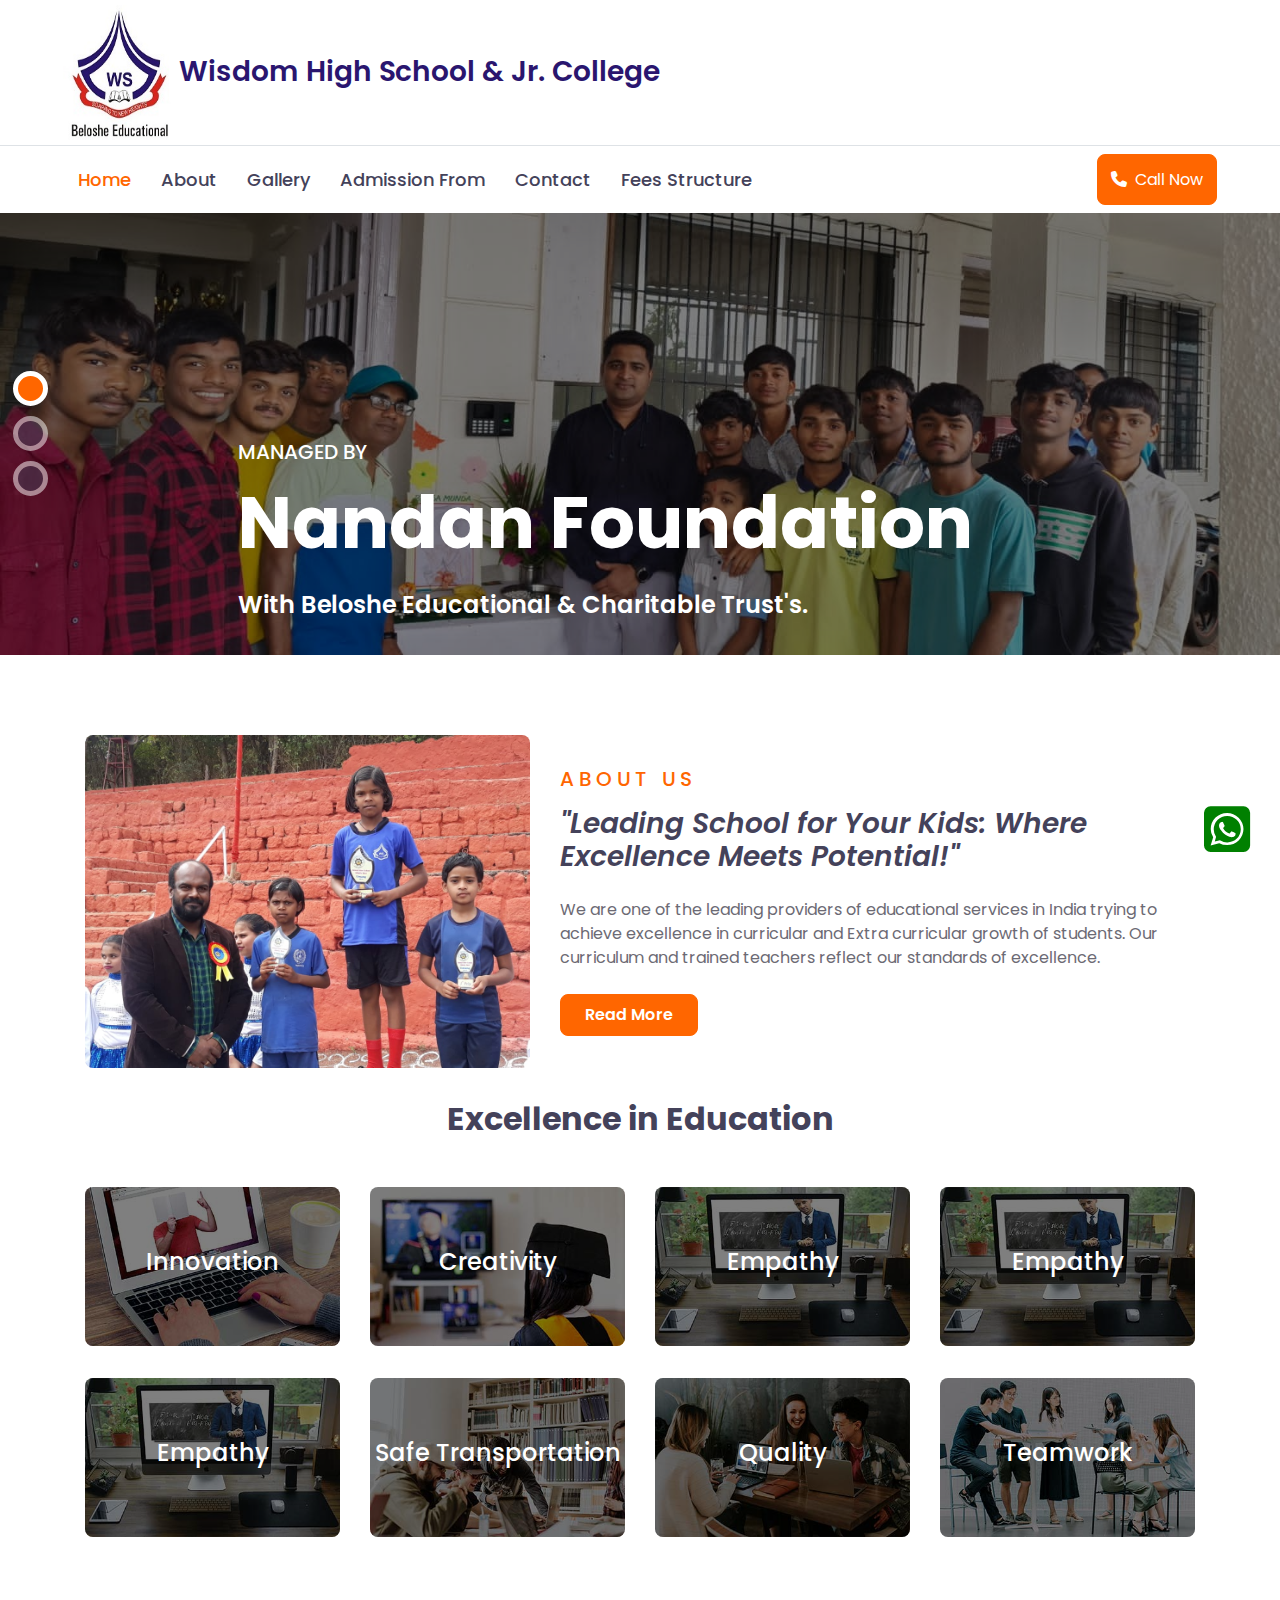
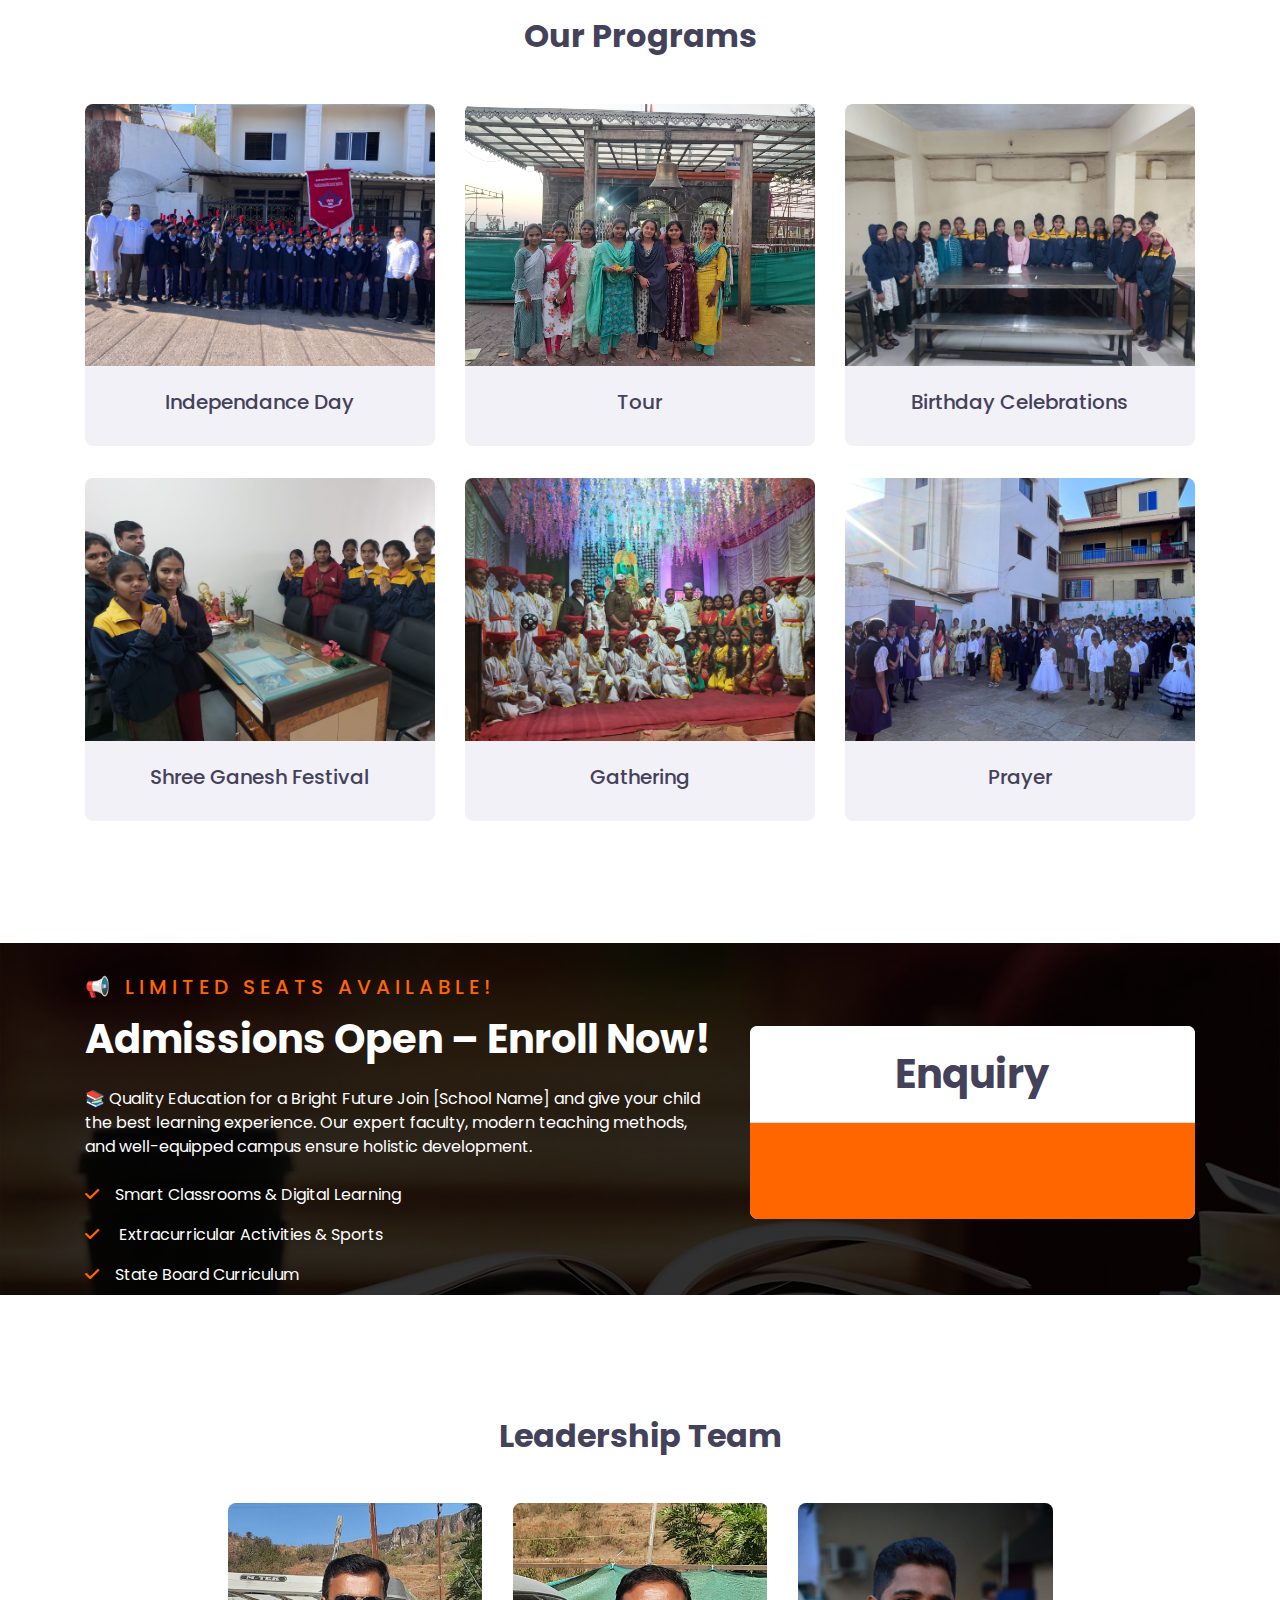
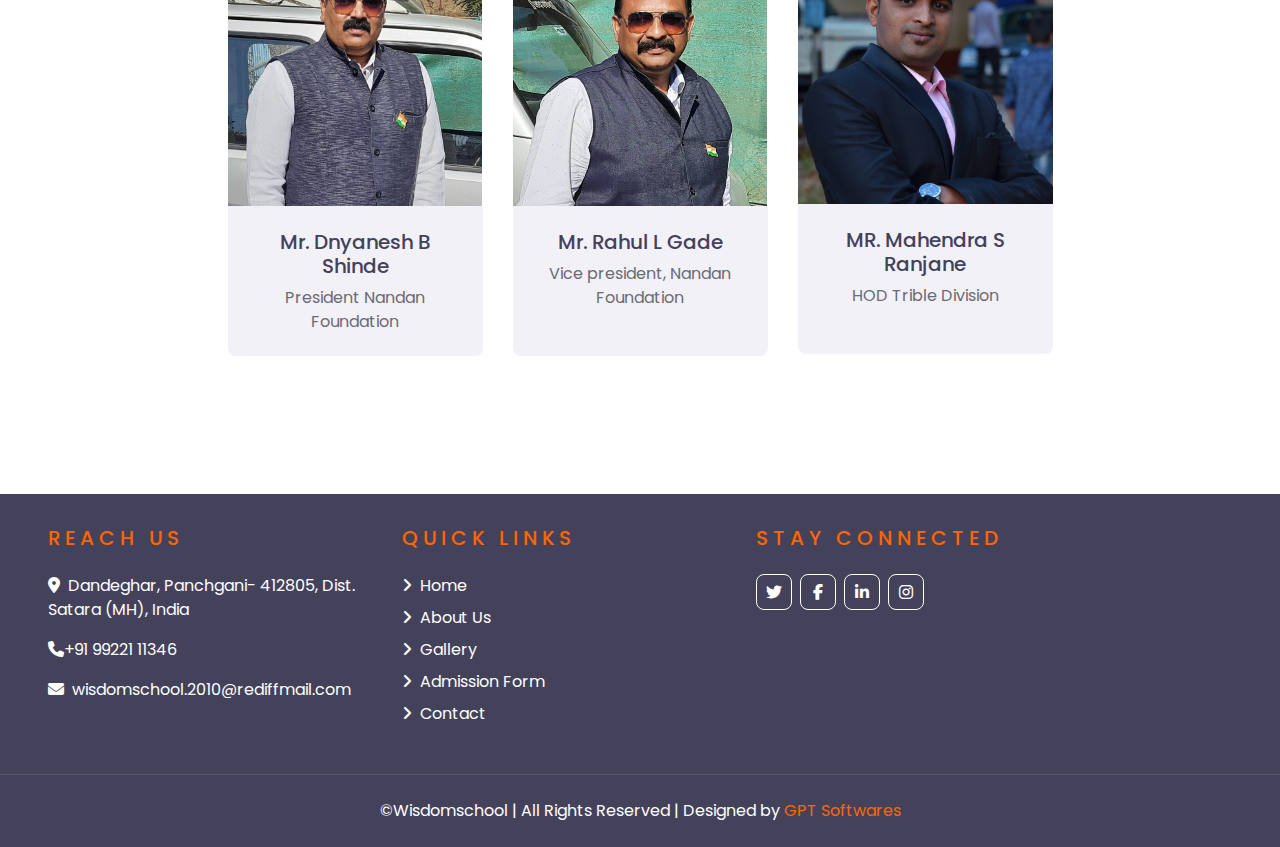
==== commit d2e4cf1b: "fees page add" ====
--- a/index.html
+++ b/index.html
@@ -403,7 +403,7 @@
             <div class="rounded overflow-hidden mb-2">
               <img class="img-fluid" src="img/new/8.jpeg" alt="" />
               <div class="bg-secondary p-4">
-                <h5 class="text-center">Tour</h5>
+                <h5 class="text-center">Independance Day</h5>
               </div>
             </div>
           </div>
@@ -420,7 +420,7 @@
             <div class="rounded overflow-hidden mb-2">
               <img class="img-fluid" src="img/new/2.jpeg" alt="" />
               <div class="bg-secondary p-4">
-                <h5 class="text-center">Tour</h5>
+                <h5 class="text-center">Birthday Celebrations</h5>
                 <div>
                   <div class="d-flex justify-content-between"></div>
                 </div>
@@ -432,7 +432,7 @@
             <div class="rounded overflow-hidden mb-2">
               <img class="img-fluid" src="img/new/4.jpeg" alt="" />
               <div class="bg-secondary p-4">
-                <h5 class="text-center">Tour</h5>
+                <h5 class="text-center">Shree Ganesh Festival</h5>
               </div>
             </div>
           </div>
@@ -440,7 +440,7 @@
             <div class="rounded overflow-hidden mb-2">
               <img class="img-fluid" src="img/new/5.jpeg" alt="" />
               <div class="bg-secondary p-4">
-                <h5 class="text-center">Tour</h5>
+                <h5 class="text-center">Gathering</h5>
               </div>
             </div>
           </div>
@@ -448,7 +448,7 @@
             <div class="rounded overflow-hidden mb-2">
               <img class="img-fluid" src="img/new/6.jpeg" alt="" />
               <div class="bg-secondary p-4">
-                <h5 class="text-center">Tour</h5>
+                <h5 class="text-center">Prayer</h5>
               </div>
             </div>
           </div>
@@ -498,45 +498,7 @@
                 <h1 class="m-0">Enquiry</h1>
               </div>
               <div class="card-body rounded-bottom bg-primary p-5">
-                <form>
-                  <div class="form-group">
-                    <input
-                      type="text"
-                      class="form-control border-0 p-4"
-                      placeholder="Your name"
-                      required="required"
-                    />
-                  </div>
-                  <div class="form-group">
-                    <input
-                      type="email"
-                      class="form-control border-0 p-4"
-                      placeholder="Your email"
-                      required="required"
-                    />
-                  </div>
-                  <div class="form-group">
-                    <input
-                      class="form-control border-0 p-4"
-                      type="tel"
-                      name="mobile"
-                      pattern="[0-9]{10}"
-                      placeholder="Contact"
-                      inputmode="numeric"
-                      maxlength="10"
-                      required
-                    />
-                  </div>
-
-                  <div>
-                    <button
-                      class="btn btn-dark btn-block border-0 py-3"
-                      type="submit"
-                    >
-                      Send
-                    </button>
-                  </div>
-                </form>
+                <script src="https://sheetdb.io/s/f/3wpbv83bjrktb.js"></script>
               </div>
             </div>
           </div>
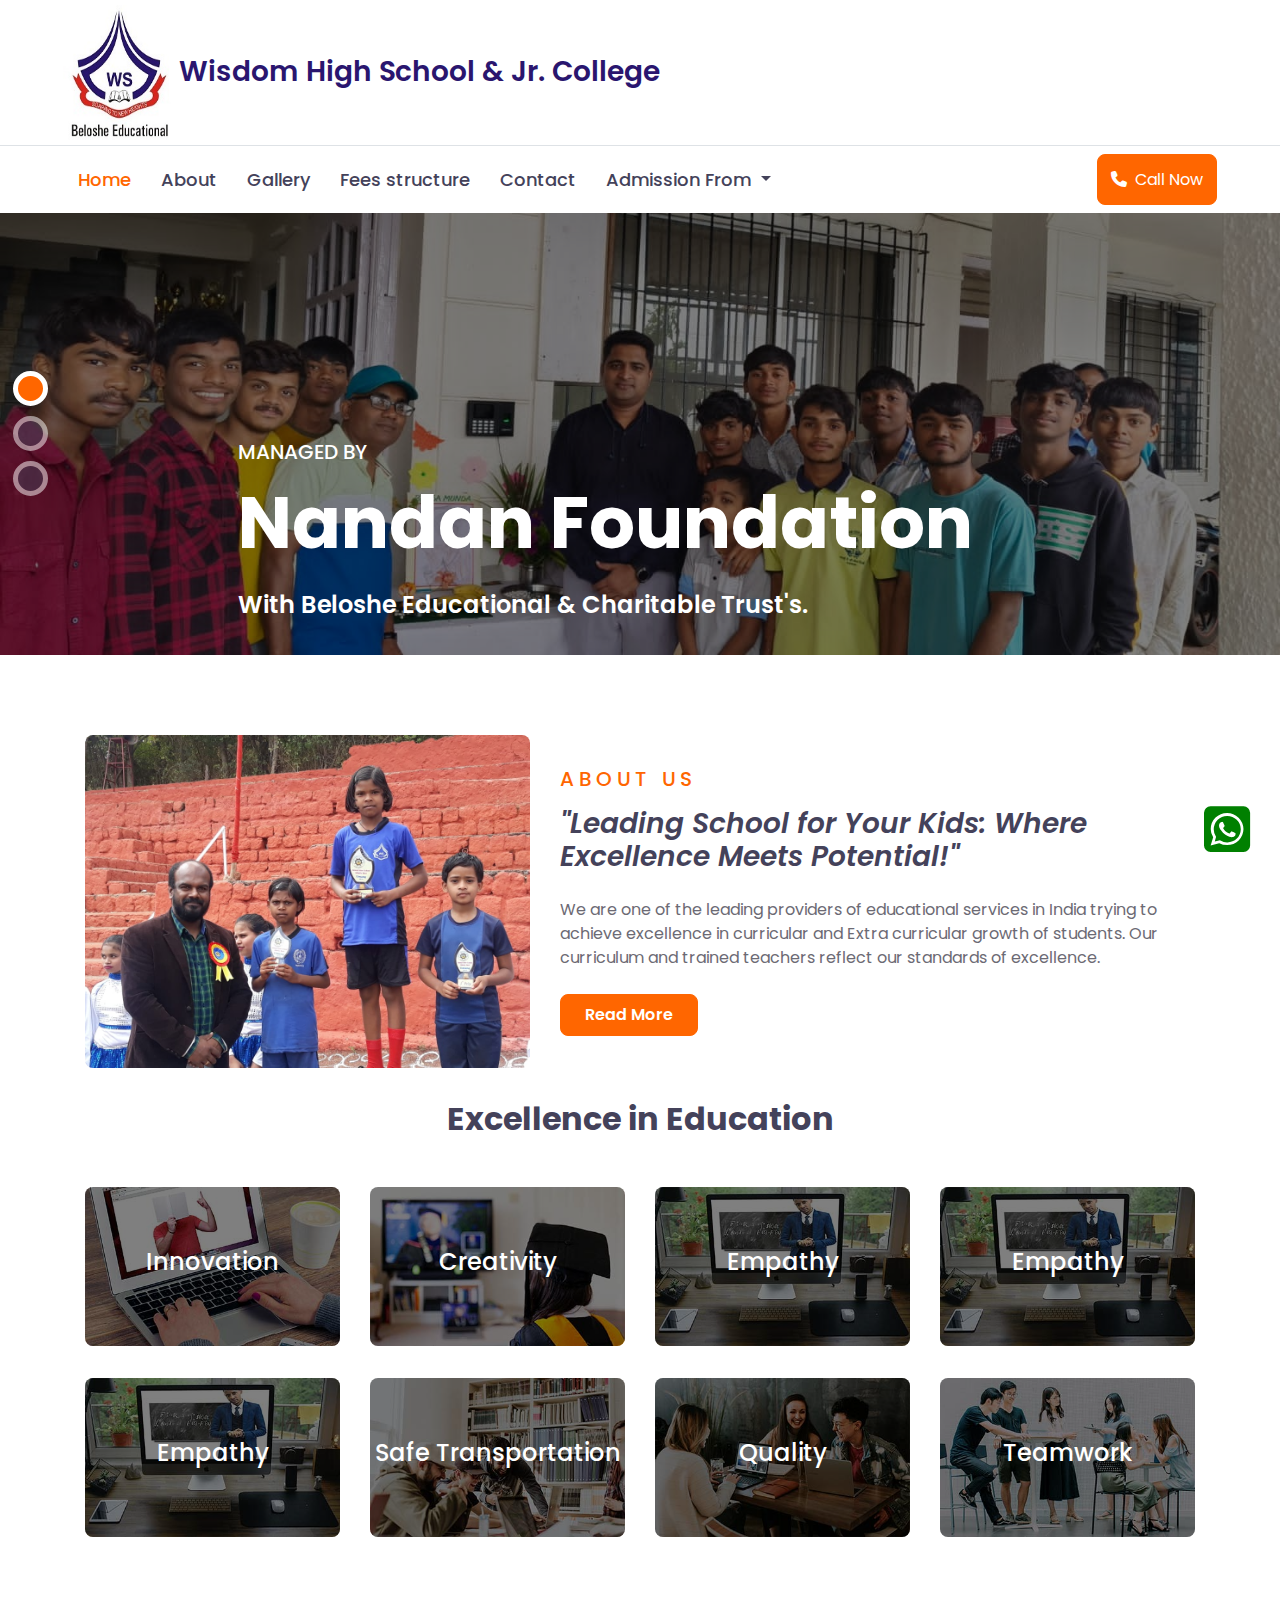
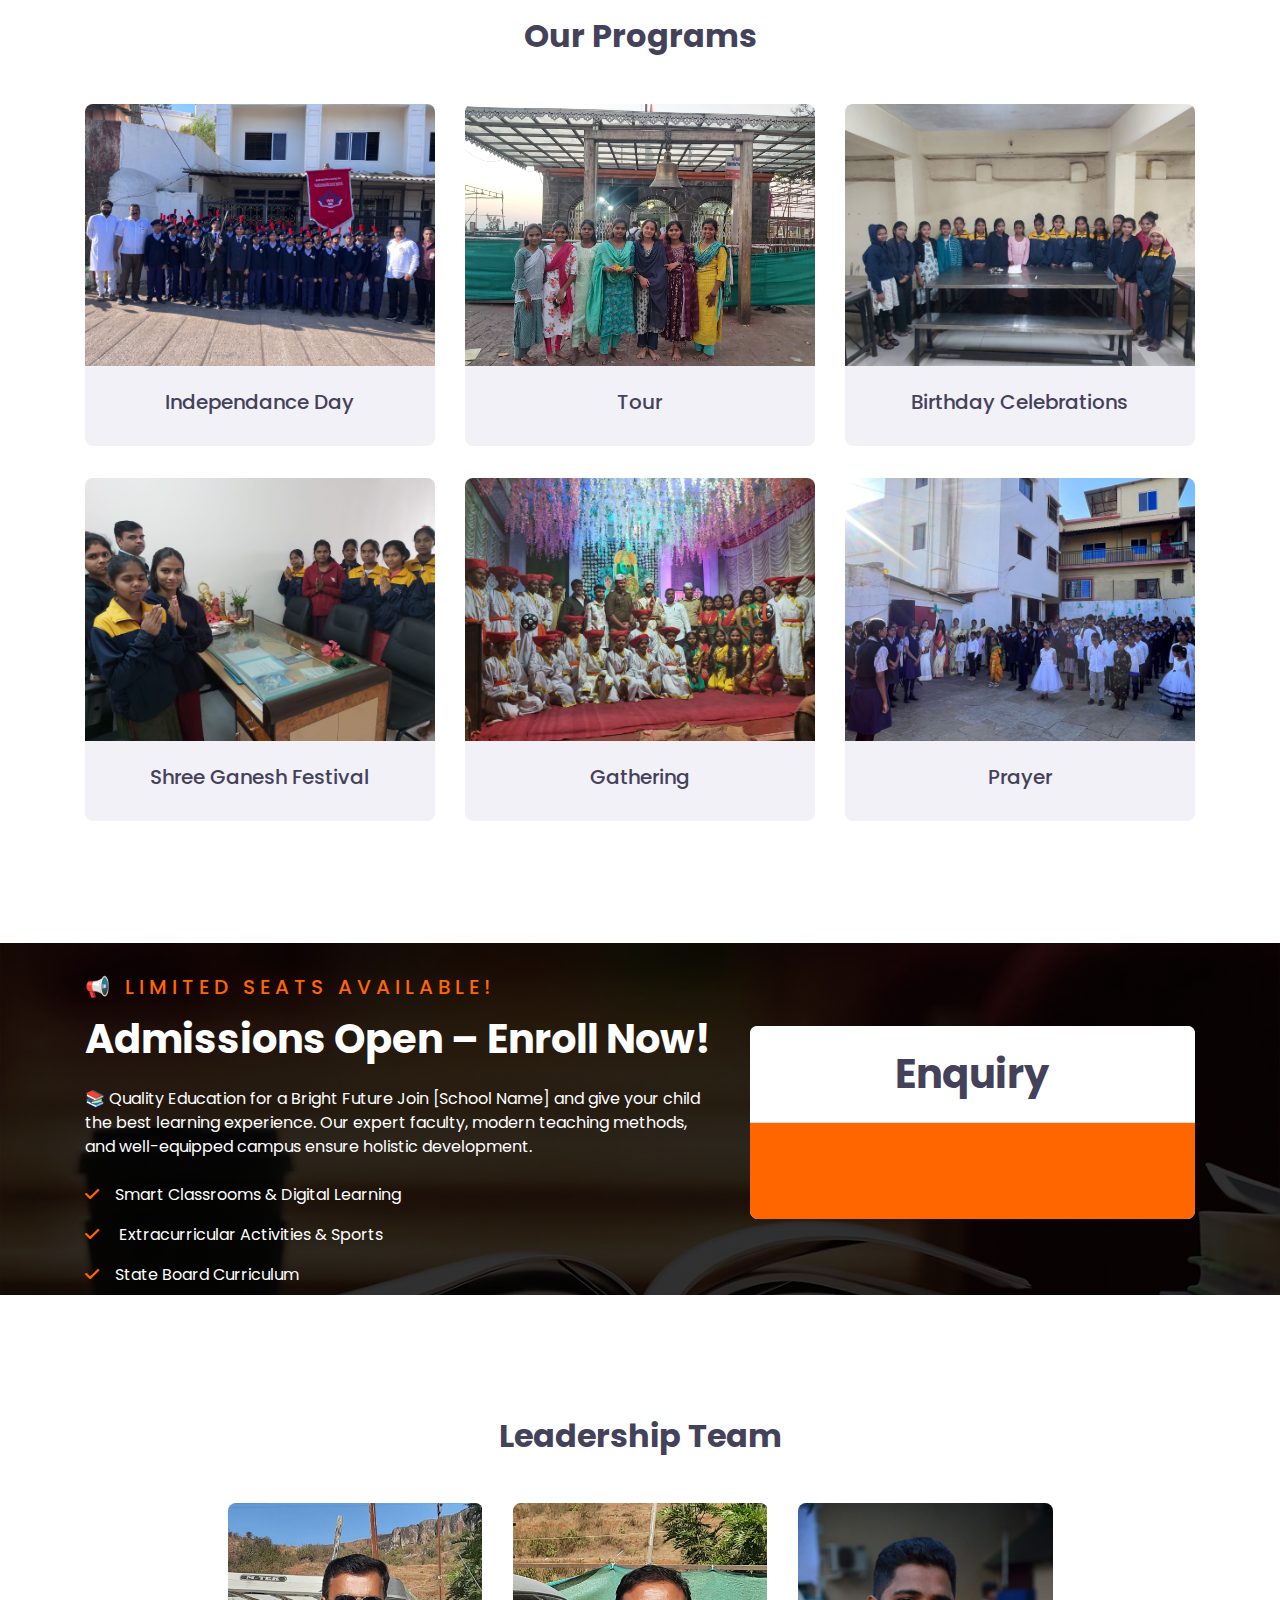
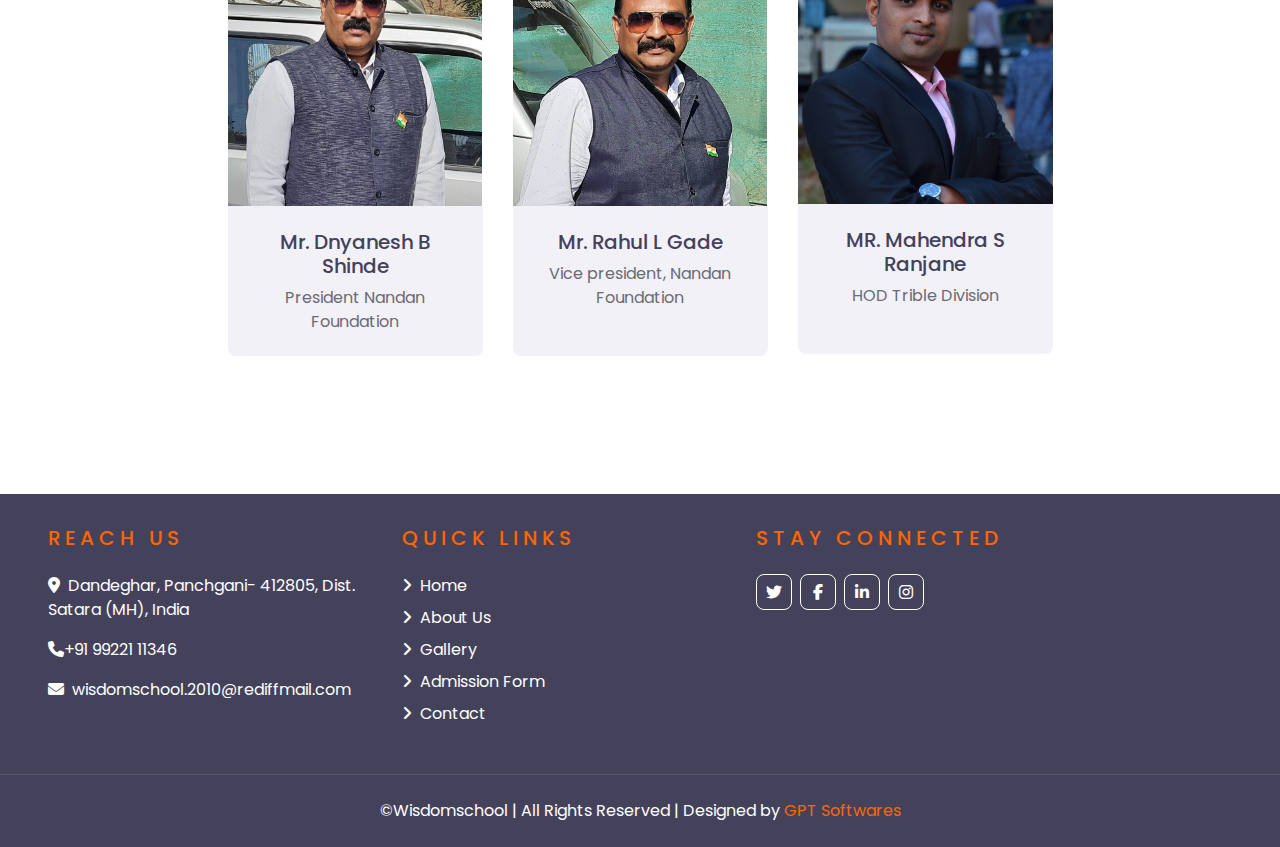
==== commit 3f39d1da: "admission form added" ====
--- a/index.html
+++ b/index.html
@@ -117,12 +117,37 @@
                 <a href="index.html" class="nav-item nav-link active">Home</a>
                 <a href="about.html" class="nav-item nav-link">About</a>
                 <a href="gallery.html" class="nav-item nav-link">Gallery</a>
-                <a href="#" class="nav-item nav-link">Admission From</a>
+                <a href="fees.html" class="nav-item nav-link">Fees structure</a>
 
                 <!-- <a href="#Testimonial" class="nav-item nav-link">Testimonial</a> -->
 
                 <a href="contact.html" class="nav-item nav-link">Contact</a>
-                <a href="fees.html" class="nav-item nav-link">Fees Structure</a>
+                <div class="nav-item dropdown">
+                  <a
+                    href="#"
+                    class="nav-link dropdown-toggle"
+                    id="feesDropdown"
+                    role="button"
+                    data-bs-toggle="dropdown"
+                    aria-expanded="false"
+                  >
+                    Admission From
+                  </a>
+                  <ul class="dropdown-menu" aria-labelledby="feesDropdown">
+                    <li>
+                      <a
+                        class="dropdown-item"
+                        href="https://docs.google.com/forms/d/e/1FAIpQLSd1aKc3feRabX9OZJMWN1GRORBULJ0KzUTKJg3AZNA7NniJGw/viewform?usp=dialog"
+                        >Fill Form</a
+                      >
+                    </li>
+                    <li>
+                      <a class="dropdown-item" href="files/admission_form.pdf"
+                        >Download Form</a
+                      >
+                    </li>
+                  </ul>
+                </div>
               </div>
               <a
                 style="padding: 0.8rem !important"
@@ -525,7 +550,7 @@
               <div class="team-img position-relative">
                 <img class="img-fluid" src="img/img/t1.jpeg" alt="" />
               </div>
-              <div class="bg-secondary p-4" style="height: 150px;">
+              <div class="bg-secondary p-4" style="height: 150px">
                 <h5>Mr. Dnyanesh B Shinde</h5>
                 <p class="m-0">President Nandan Foundation</p>
               </div>
@@ -536,7 +561,7 @@
               <div class="team-img position-relative">
                 <img class="img-fluid" src="img/img/t2.jpeg" alt="" />
               </div>
-              <div class="bg-secondary p-4" style="height: 150px;">
+              <div class="bg-secondary p-4" style="height: 150px">
                 <h5>Mr. Rahul L Gade</h5>
                 <p class="m-0">Vice president, Nandan Foundation</p>
               </div>
@@ -547,7 +572,7 @@
               <div class="team-img position-relative">
                 <img class="img-fluid" src="img/img/t3.jpeg" alt="" />
               </div>
-              <div class="bg-secondary p-4" style="height: 150px;">
+              <div class="bg-secondary p-4" style="height: 150px">
                 <h5>MR. Mahendra S Ranjane</h5>
                 <p class="m-0">HOD Trible Division</p>
               </div>
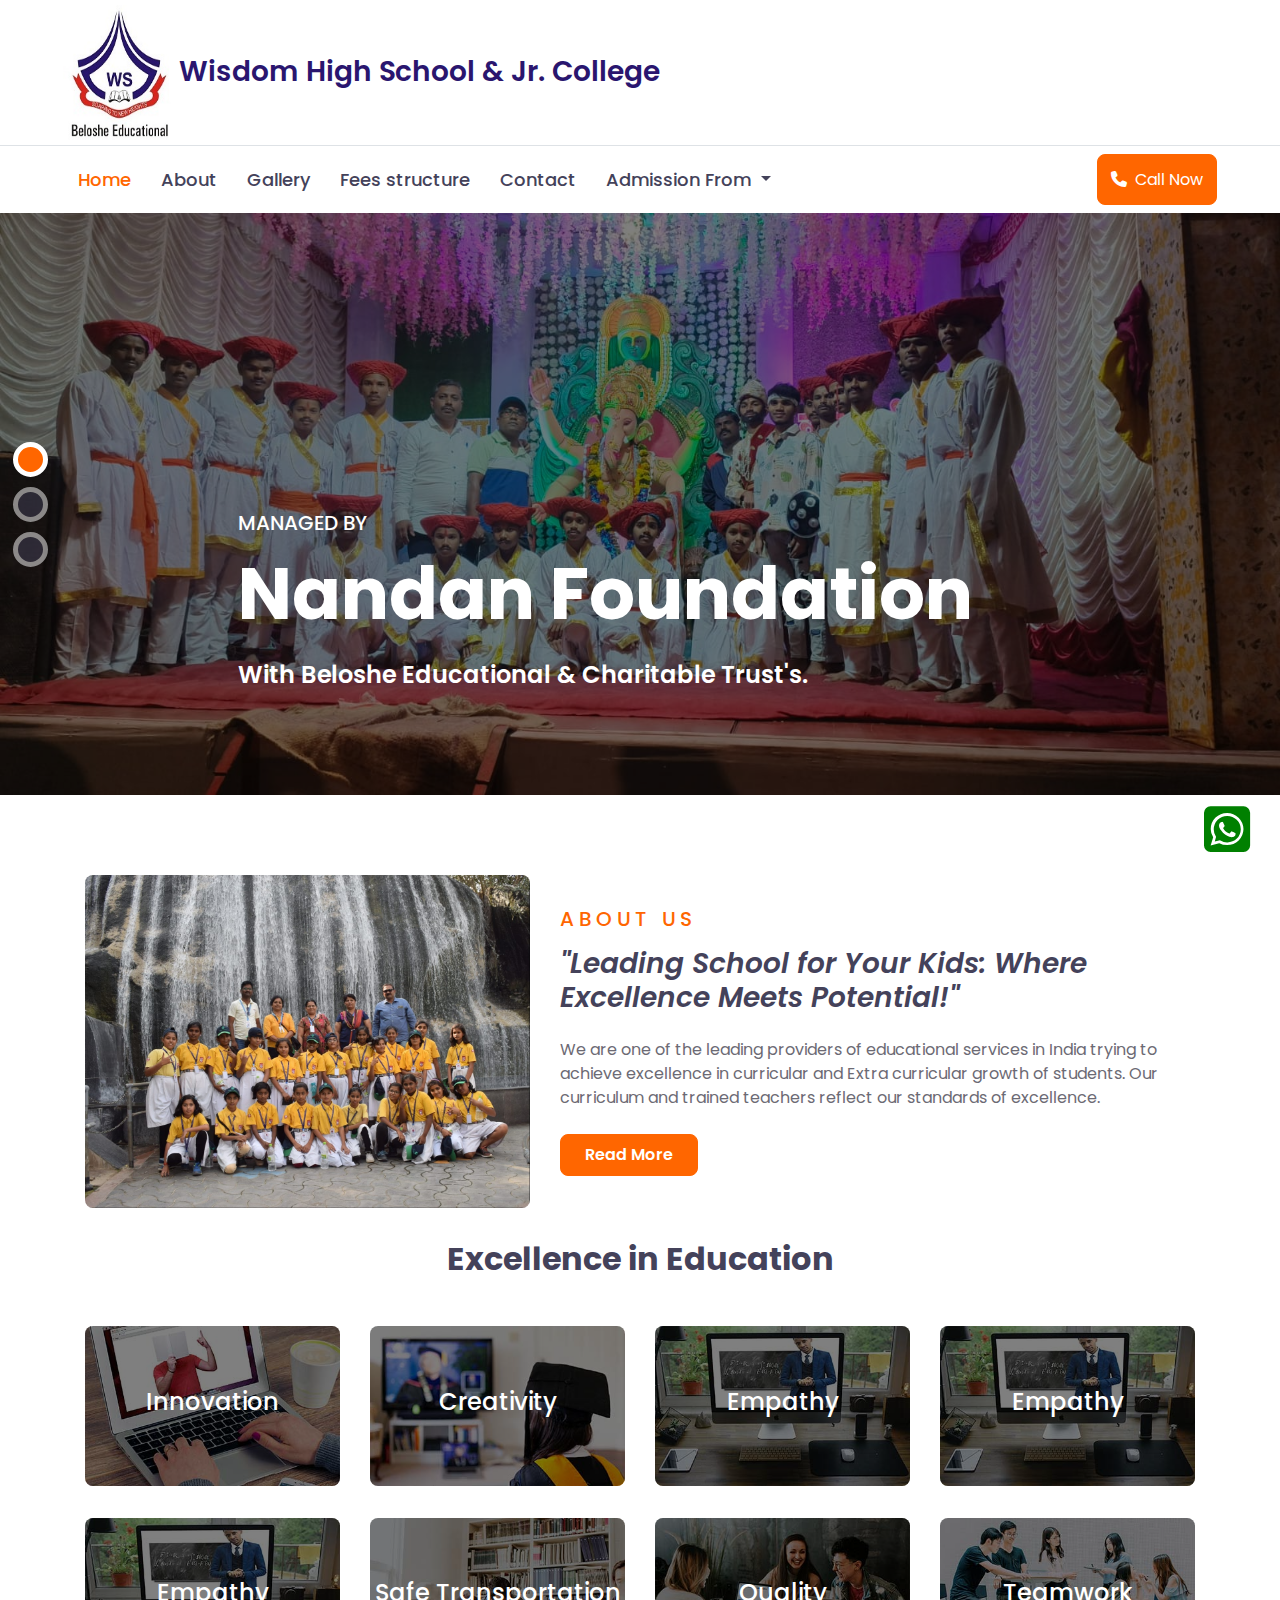
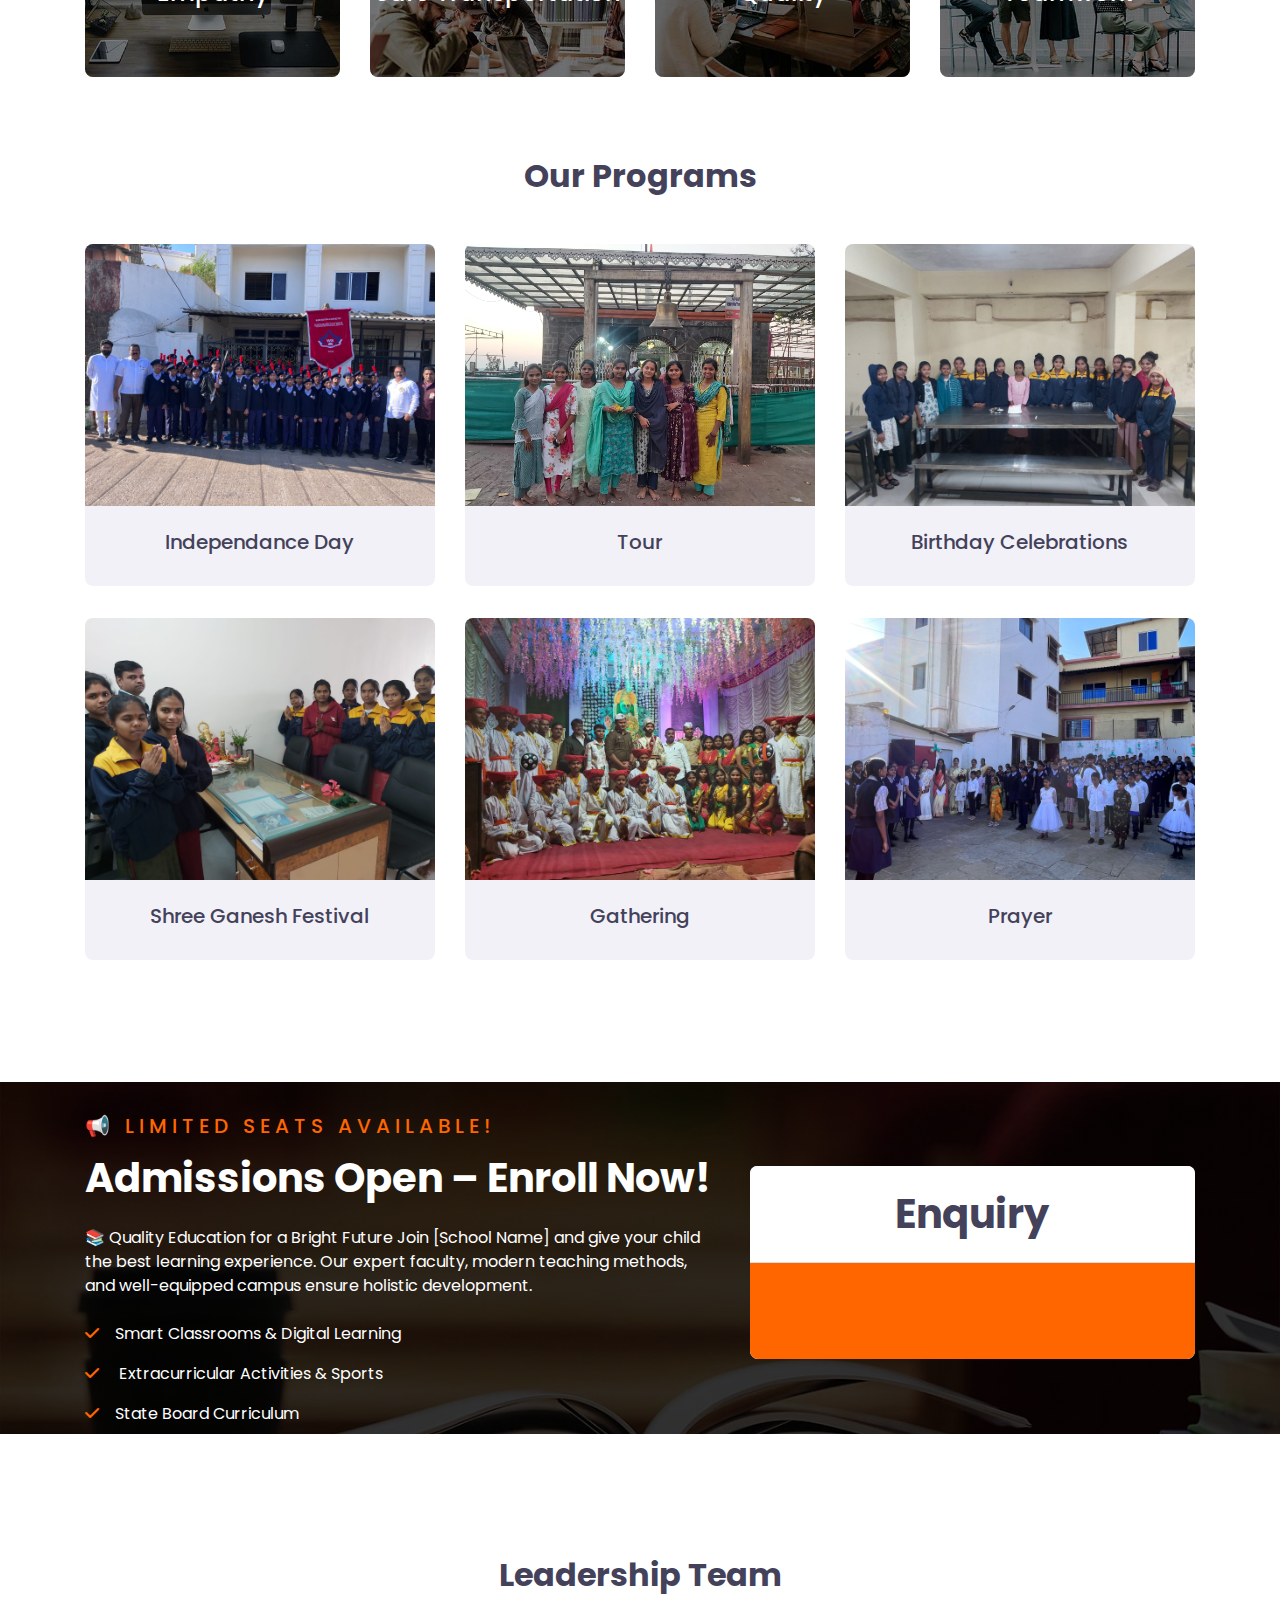
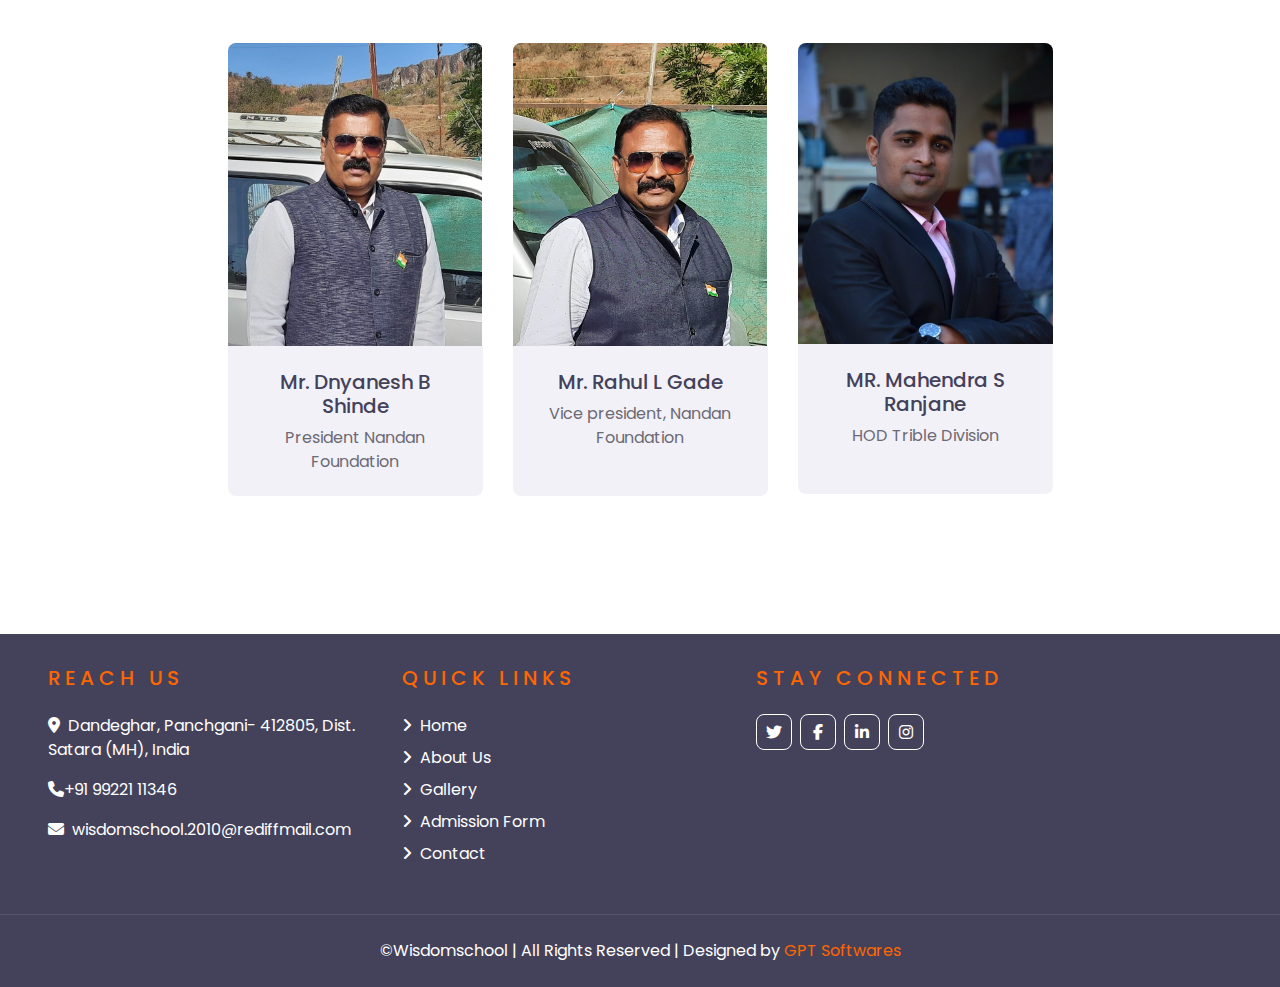
==== commit 63a0027c: "major collaboration intgration" ====
--- a/index.html
+++ b/index.html
@@ -183,7 +183,7 @@
           <div class="carousel-item active" style="min-height: 300px">
             <img
               class="position-relative w-100"
-              src="img/new/slider1.jpeg"
+              src="img/Wisdom/2/WhatsApp Image 2025-03-19 at 3.15.25 PM.jpeg"
               style="min-height: 300px; object-fit: cover"
             />
             <div
@@ -239,7 +239,7 @@
           <div class="carousel-item" style="min-height: 300px">
             <img
               class="position-relative w-100"
-              src="img/new/7.jpeg"
+              src="img/Wisdom/2/WhatsApp Image 2025-03-19 at 3.15.26 PM.jpeg"
               style="min-height: 300px; object-fit: cover"
             />
             <div
@@ -275,7 +275,7 @@
           <div class="col-lg-5">
             <img
               class="img-fluid rounded mb-4 mb-lg-0"
-              src="img/img/Gallery/4.jpeg"
+              src="img/Wisdom/4/WhatsApp Image 2025-03-14 at 11.43.40 AM.jpeg"
               alt=""
             />
           </div>
@@ -756,13 +756,13 @@
                 Quick links
               </h5>
               <div class="d-flex flex-column justify-content-start">
-                <a class="text-white mb-2" href="#"
+                <a class="text-white mb-2" href="index.html"
                   ><i class="fa fa-angle-right mr-2"></i>Home</a
                 >
-                <a class="text-white mb-2" href="#"
+                <a class="text-white mb-2" href="about.html"
                   ><i class="fa fa-angle-right mr-2"></i>About Us</a
                 >
-                <a class="text-white mb-2" href="#"
+                <a class="text-white mb-2" href="gallery.html"
                   ><i class="fa fa-angle-right mr-2"></i>Gallery
                 </a>
                 <a class="text-white mb-2" href="#"
@@ -771,7 +771,7 @@
                 <!-- <a class="text-white mb-2" href="#"
                   ><i class="fa fa-angle-right mr-2"></i>Testimonial
                 </a> -->
-                <a class="text-white" href="#"
+                <a class="text-white" href="contact.html"
                   ><i class="fa fa-angle-right mr-2"></i>Contact</a
                 >
               </div>
@@ -826,17 +826,20 @@
       ><i class="fa fa-angle-double-up"></i
     ></a>
 
+    <!-- whatapp icon start -->
     <a
-      href="#"
+      href="https://wa.me/919922111346?text=Hello%20I%20want%20to%20know%20more%20about%20your%20school"
       class="whatsapp"
       style="
         color: green !important;
         font-size: 3.3rem;
         z-index: 1000 !important;
       "
+      target="_blank"
     >
       <i class="fa-brands fa-square-whatsapp"></i>
     </a>
+    <!-- whatapp icon end -->
 
     <!-- font awesome cdn -->
     <script src="https://cdn.jsdelivr.net/npm/bootstrap@5.3.0/dist/js/bootstrap.bundle.min.js"></script>
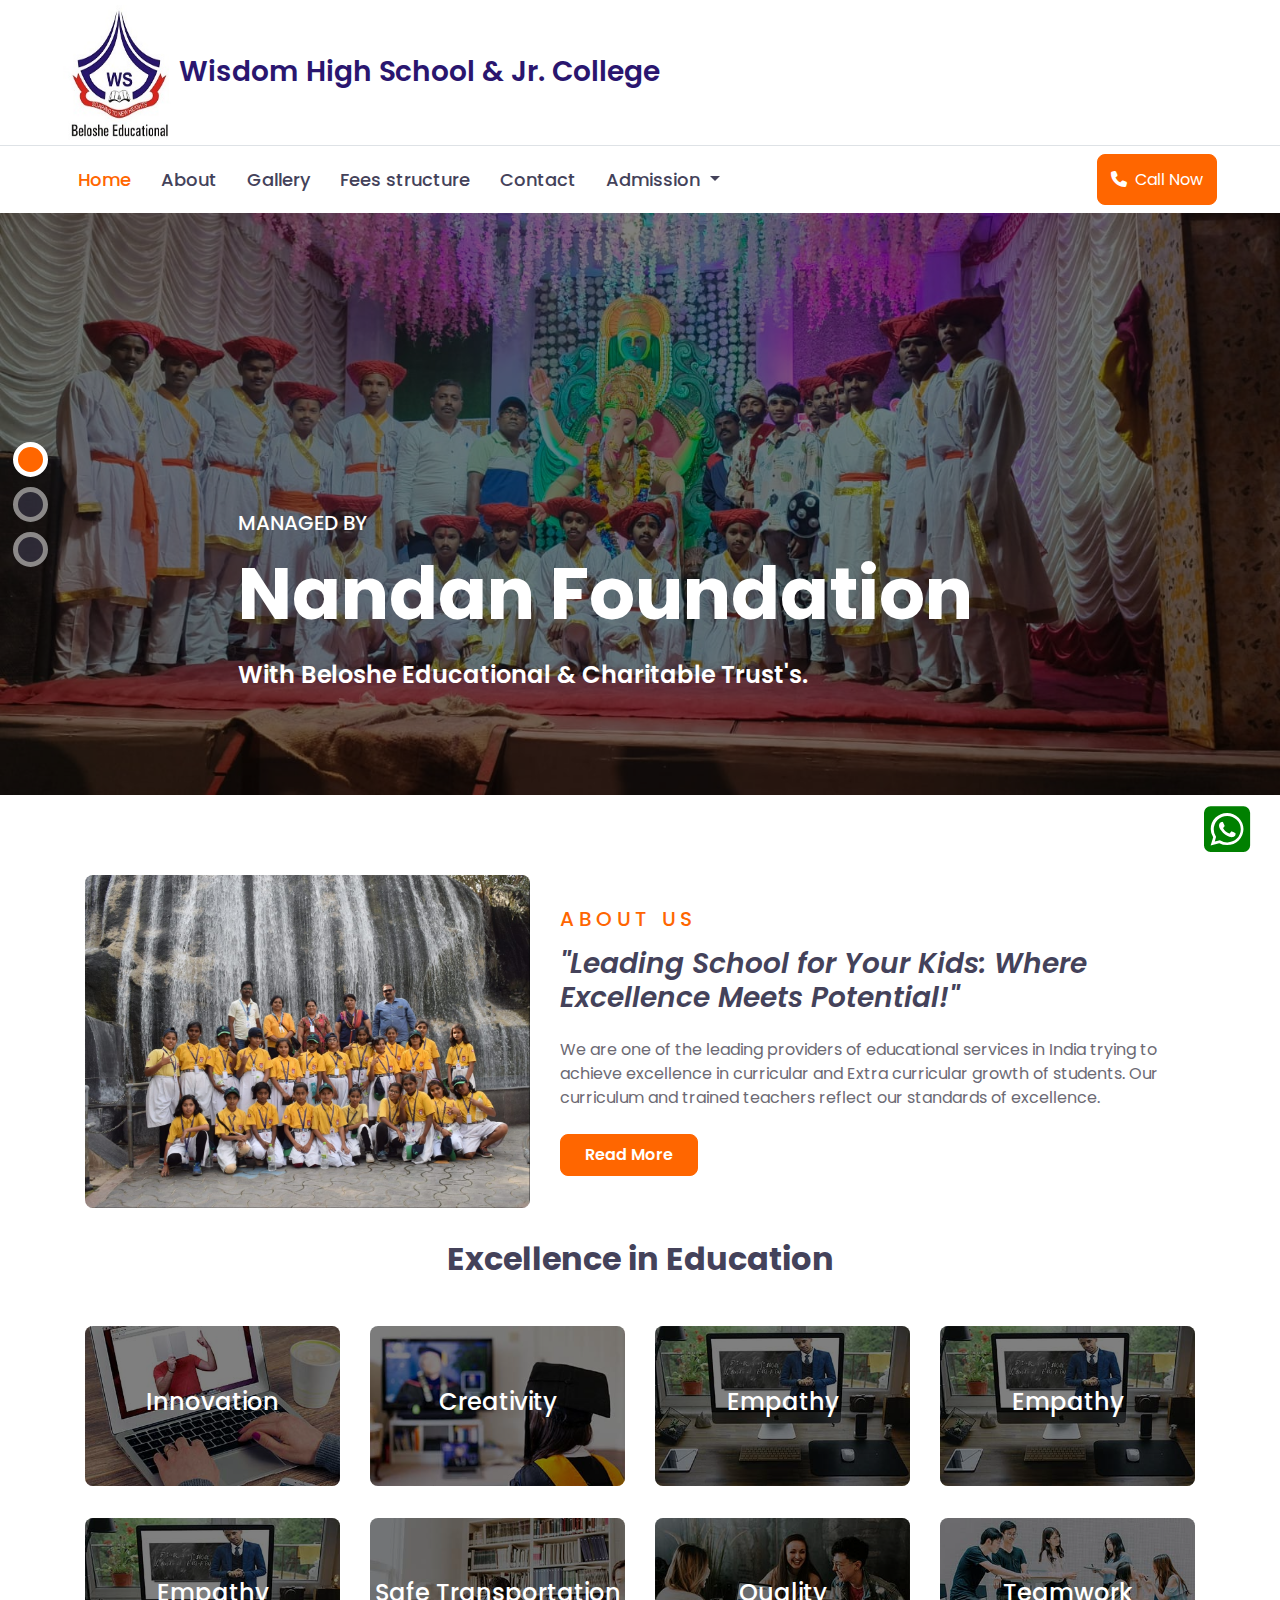
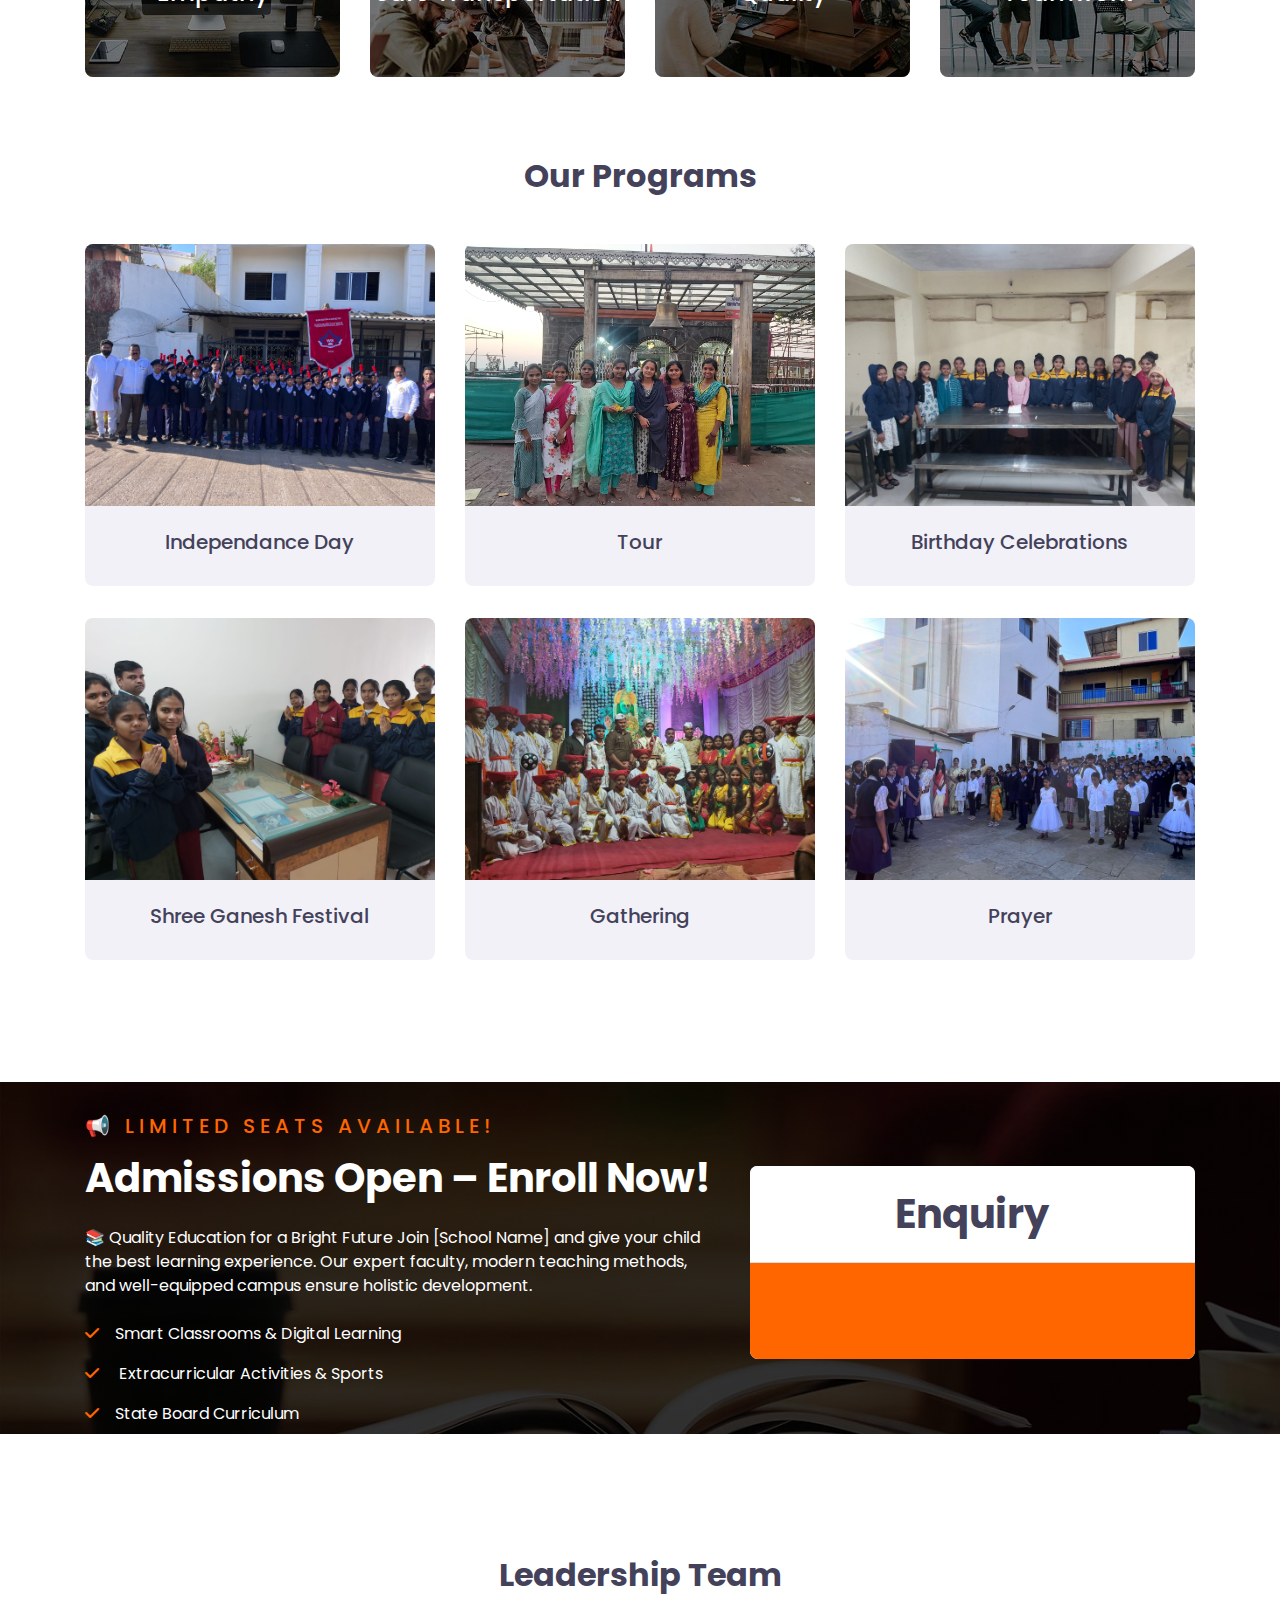
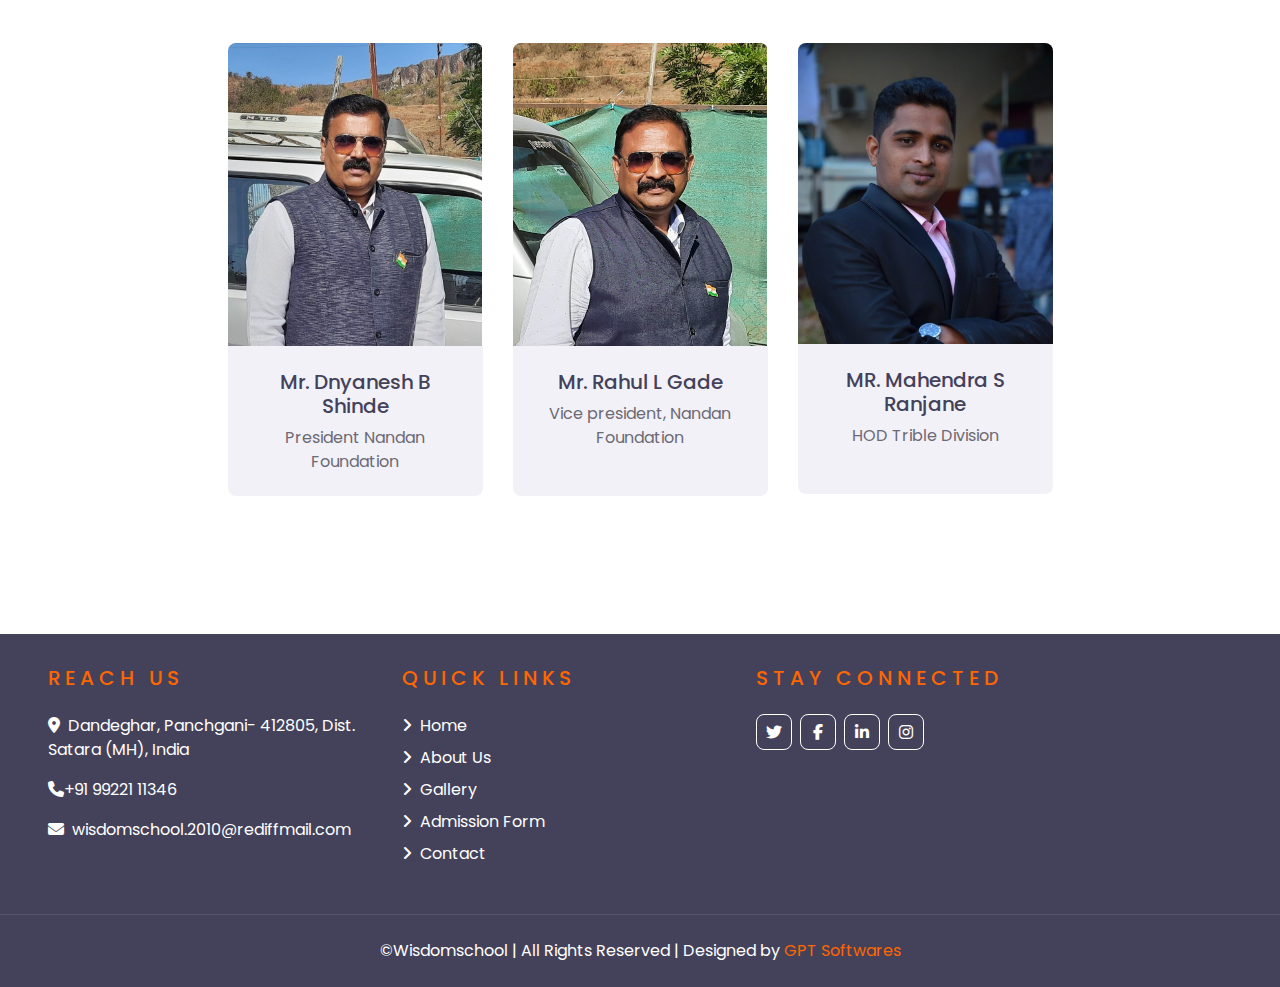
==== commit a6a86709: "darshan changes added" ====
--- a/index.html
+++ b/index.html
@@ -131,9 +131,14 @@
                     data-bs-toggle="dropdown"
                     aria-expanded="false"
                   >
-                    Admission From
+                    Admission
                   </a>
                   <ul class="dropdown-menu" aria-labelledby="feesDropdown">
+                    <li>
+                      <a class="dropdown-item" href="admission_process.html"
+                        >Admission Process</a
+                      >
+                    </li>
                     <li>
                       <a
                         class="dropdown-item"
@@ -141,6 +146,7 @@
                         >Fill Form</a
                       >
                     </li>
+
                     <li>
                       <a class="dropdown-item" href="files/admission_form.pdf"
                         >Download Form</a
@@ -765,7 +771,7 @@
                 <a class="text-white mb-2" href="gallery.html"
                   ><i class="fa fa-angle-right mr-2"></i>Gallery
                 </a>
-                <a class="text-white mb-2" href="#"
+                <a class="text-white mb-2" href="files/admission_form.pdf"
                   ><i class="fa fa-angle-right mr-2"></i>Admission Form</a
                 >
                 <!-- <a class="text-white mb-2" href="#"
